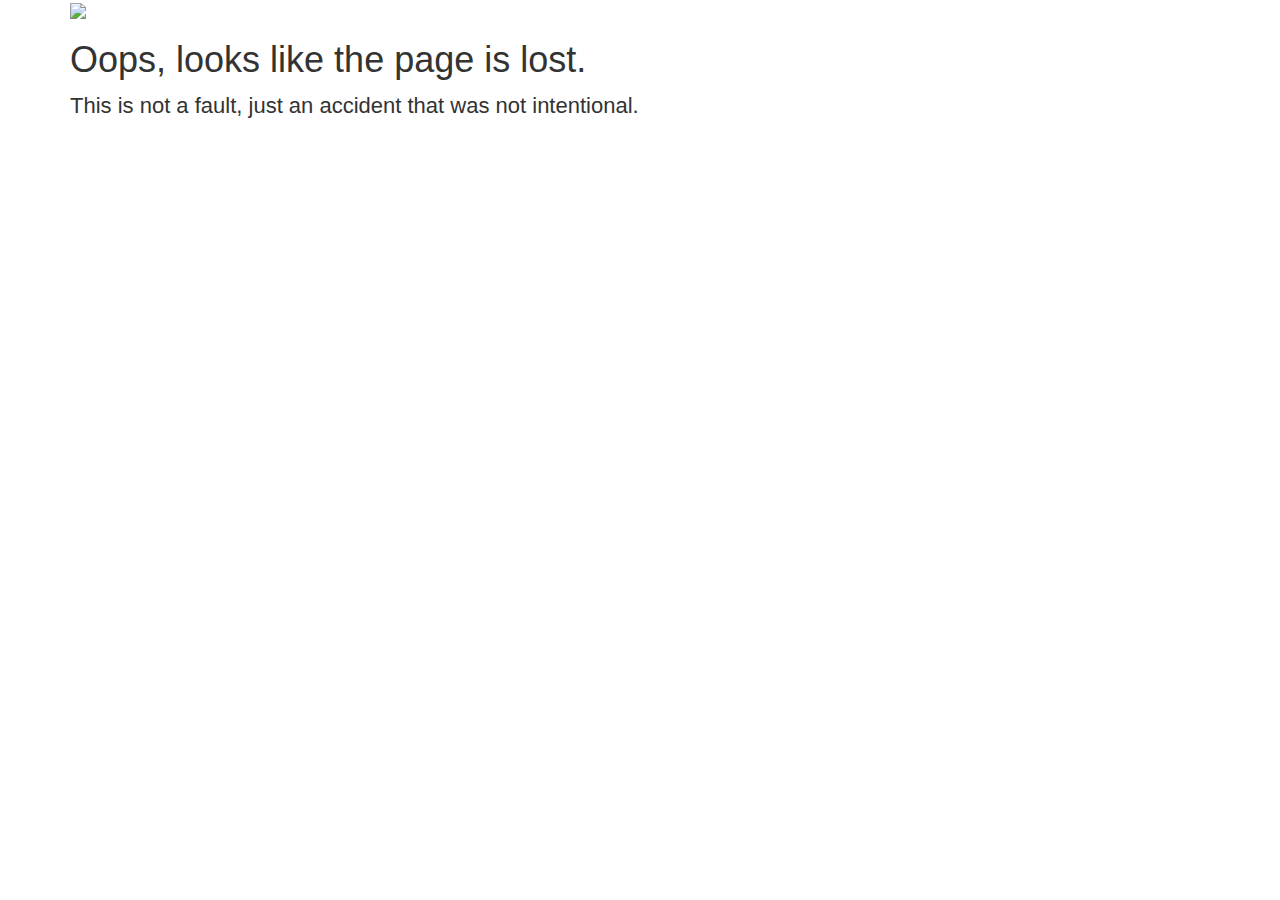
==== index.html @ 061bf8ef "Add files via upload" ====
<!DOCTYPE html>
<html lang="en-us" prefix="content: http://purl.org/rss/1.0/modules/content/ dc: http://purl.org/dc/terms/ foaf: http://xmlns.com/foaf/0.1/ og: http://ogp.me/ns# rdfs: http://www.w3.org/2000/01/rdf-schema# sioc: http://rdfs.org/sioc/ns# sioct: http://rdfs.org/sioc/types# skos: http://www.w3.org/2004/02/skos/core# xsd: http://www.w3.org/2001/XMLSchema#">
<head>
<meta http-equiv="Content-Type" content="text/html; charset=UTF-8">
<style type="text/css">
        @charset "UTF-8";
        [ng\:cloak],
        [ng-cloak],
        [data-ng-cloak],
        [x-ng-cloak],
        .ng-cloak,
        .x-ng-cloak,
        .ng-hide:not(.ng-hide-animate) {
            display: none !important;
        }

        ng\:form {
            display: block;
        }

        .ng-animate-shim {
            visibility: hidden;
        }

        .ng-anchor {
            position: absolute;
        }
    </style>
<meta http-equiv="X-UA-Compatible" content="IE=edge">
<meta name="viewport" content="width=device-width, initial-scale=1">
<title>Oops, something lost</title>
<meta name="description" content="Oops, looks like the page is lost. Start your website on the cheap.">
<link media="all" rel="stylesheet" href="/htdocs_error/style.css">
<link rel="stylesheet" href="https://maxcdn.bootstrapcdn.com/bootstrap/3.3.7/css/bootstrap.min.css">
<link href="https://fonts.googleapis.com/css?family=Open+Sans:300,300i,400,400i,600,600i,700,700i,800,800i" rel="stylesheet">
<script>
        (function(i,s,o,g,r,a,m){i['GoogleAnalyticsObject']=r;i[r]=i[r]||function(){
                (i[r].q=i[r].q||[]).push(arguments)},i[r].l=1*new Date();a=s.createElement(o),
            m=s.getElementsByTagName(o)[0];a.async=1;a.src=g;m.parentNode.insertBefore(a,m)
        })(window,document,'script','https://www.google-analytics.com/analytics.js','ga');

        ga('create', 'UA-26575989-46', 'auto');
        ga('send', 'pageview');

    </script>
</head>
<body>
<div class="error" id="error">
<div class="container">
<div class="content centered"><img style="width:500px;" src="/htdocs_error/something-lost.png">
<h1>Oops, looks like the page is lost.</h1>
<p style="font-size:22px;" class="sub-header text-block-narrow">This is not a fault, just an accident that was not intentional.</p>
</div>
</div>
</body>
</html>
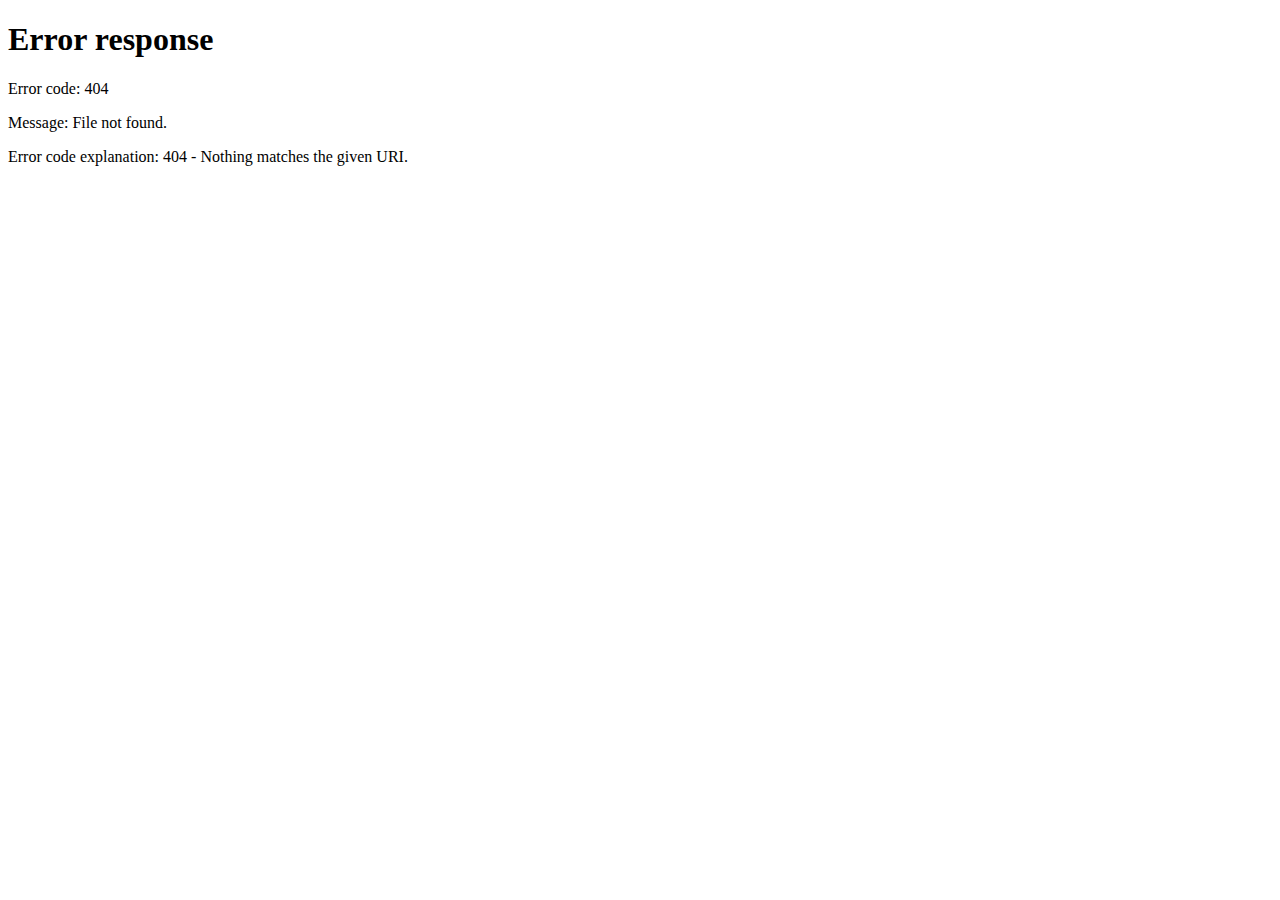
==== commit 807d6369: "Add files via upload" ====
--- a/index.html
+++ b/index.html
@@ -1,56 +1,144 @@
-<!DOCTYPE html>
-<html lang="en-us" prefix="content: http://purl.org/rss/1.0/modules/content/ dc: http://purl.org/dc/terms/ foaf: http://xmlns.com/foaf/0.1/ og: http://ogp.me/ns# rdfs: http://www.w3.org/2000/01/rdf-schema# sioc: http://rdfs.org/sioc/ns# sioct: http://rdfs.org/sioc/types# skos: http://www.w3.org/2004/02/skos/core# xsd: http://www.w3.org/2001/XMLSchema#">
-<head>
-<meta http-equiv="Content-Type" content="text/html; charset=UTF-8">
-<style type="text/css">
-        @charset "UTF-8";
-        [ng\:cloak],
-        [ng-cloak],
-        [data-ng-cloak],
-        [x-ng-cloak],
-        .ng-cloak,
-        .x-ng-cloak,
-        .ng-hide:not(.ng-hide-animate) {
-            display: none !important;
-        }
-
-        ng\:form {
-            display: block;
-        }
-
-        .ng-animate-shim {
-            visibility: hidden;
-        }
-
-        .ng-anchor {
-            position: absolute;
-        }
-    </style>
-<meta http-equiv="X-UA-Compatible" content="IE=edge">
-<meta name="viewport" content="width=device-width, initial-scale=1">
-<title>Oops, something lost</title>
-<meta name="description" content="Oops, looks like the page is lost. Start your website on the cheap.">
-<link media="all" rel="stylesheet" href="/htdocs_error/style.css">
-<link rel="stylesheet" href="https://maxcdn.bootstrapcdn.com/bootstrap/3.3.7/css/bootstrap.min.css">
-<link href="https://fonts.googleapis.com/css?family=Open+Sans:300,300i,400,400i,600,600i,700,700i,800,800i" rel="stylesheet">
-<script>
-        (function(i,s,o,g,r,a,m){i['GoogleAnalyticsObject']=r;i[r]=i[r]||function(){
-                (i[r].q=i[r].q||[]).push(arguments)},i[r].l=1*new Date();a=s.createElement(o),
-            m=s.getElementsByTagName(o)[0];a.async=1;a.src=g;m.parentNode.insertBefore(a,m)
-        })(window,document,'script','https://www.google-analytics.com/analytics.js','ga');
-
-        ga('create', 'UA-26575989-46', 'auto');
-        ga('send', 'pageview');
-
-    </script>
-</head>
-<body>
-<div class="error" id="error">
-<div class="container">
-<div class="content centered"><img style="width:500px;" src="/htdocs_error/something-lost.png">
-<h1>Oops, looks like the page is lost.</h1>
-<p style="font-size:22px;" class="sub-header text-block-narrow">This is not a fault, just an accident that was not intentional.</p>
-</div>
-</div>
-</body>
-</html>
+<html xmlns="http://www.w3.org/1999/xhtml" lang="en">
+
+<head>
+	<meta http-equiv="Content-Type" content="text/html; charset=utf-8" />
+	<meta name="description" content="HTTrack is an easy-to-use website mirror utility. It allows you to download a World Wide website from the Internet to a local directory,building recursively all structures, getting html, images, and other files from the server to your computer. Links are rebuiltrelatively so that you can freely browse to the local site (works with any browser). You can mirror several sites together so that you can jump from one toanother. You can, also, update an existing mirror site, or resume an interrupted download. The robot is fully configurable, with an integrated help" />
+	<meta name="keywords" content="httrack, HTTRACK, HTTrack, winhttrack, WINHTTRACK, WinHTTrack, offline browser, web mirror utility, aspirateur web, surf offline, web capture, www mirror utility, browse offline, local  site builder, website mirroring, aspirateur www, internet grabber, capture de site web, internet tool, hors connexion, unix, dos, windows 95, windows 98, solaris, ibm580, AIX 4.0, HTS, HTGet, web aspirator, web aspirateur, libre, GPL, GNU, free software" />
+	<title>Local index - HTTrack Website Copier</title>
+  <!-- Mirror and index made by HTTrack Website Copier/3.49-2 [XR&CO'2014] -->
+	<style type="text/css">
+	<!--
+
+body {
+	margin: 0;  padding: 0;  margin-bottom: 15px;  margin-top: 8px;
+	background: #77b;
+}
+body, td {
+	font: 14px "Trebuchet MS", Verdana, Arial, Helvetica, sans-serif;
+	}
+
+#subTitle {
+	background: #000;  color: #fff;  padding: 4px;  font-weight: bold; 
+	}
+
+#siteNavigation a, #siteNavigation .current {
+	font-weight: bold;  color: #448;
+	}
+#siteNavigation a:link    { text-decoration: none; }
+#siteNavigation a:visited { text-decoration: none; }
+
+#siteNavigation .current { background-color: #ccd; }
+
+#siteNavigation a:hover   { text-decoration: none;  background-color: #fff;  color: #000; }
+#siteNavigation a:active  { text-decoration: none;  background-color: #ccc; }
+
+
+a:link    { text-decoration: underline;  color: #00f; }
+a:visited { text-decoration: underline;  color: #000; }
+a:hover   { text-decoration: underline;  color: #c00; }
+a:active  { text-decoration: underline; }
+
+#pageContent {
+	clear: both;
+	border-bottom: 6px solid #000;
+	padding: 10px;  padding-top: 20px;
+	line-height: 1.65em;
+	background-image: url(backblue.gif);
+	background-repeat: no-repeat;
+	background-position: top right;
+	}
+
+#pageContent, #siteNavigation {
+	background-color: #ccd;
+	}
+
+
+.imgLeft  { float: left;   margin-right: 10px;  margin-bottom: 10px; }
+.imgRight { float: right;  margin-left: 10px;   margin-bottom: 10px; }
+
+hr { height: 1px;  color: #000;  background-color: #000;  margin-bottom: 15px; }
+
+h1 { margin: 0;  font-weight: bold;  font-size: 2em; }
+h2 { margin: 0;  font-weight: bold;  font-size: 1.6em; }
+h3 { margin: 0;  font-weight: bold;  font-size: 1.3em; }
+h4 { margin: 0;  font-weight: bold;  font-size: 1.18em; }
+
+.blak { background-color: #000; }
+.hide { display: none; }
+.tableWidth { min-width: 400px; }
+
+.tblRegular       { border-collapse: collapse; }
+.tblRegular td    { padding: 6px;  background-image: url(fade.gif);  border: 2px solid #99c; }
+.tblHeaderColor, .tblHeaderColor td { background: #99c; }
+.tblNoBorder td   { border: 0; }
+
+
+// -->
+</style>
+
+</head>
+
+<table width="76%" border="0" align="center" cellspacing="0" cellpadding="3" class="tableWidth">
+	<tr>
+	<td id="subTitle">HTTrack Website Copier - Open Source offline browser</td>
+	</tr>
+</table>
+<table width="76%" border="0" align="center" cellspacing="0" cellpadding="0" class="tableWidth">
+<tr class="blak">
+<td>
+	<table width="100%" border="0" align="center" cellspacing="1" cellpadding="0">
+	<tr>
+	<td colspan="6"> 
+		<table width="100%" border="0" align="center" cellspacing="0" cellpadding="10">
+		<tr> 
+		<td id="pageContent"> 
+<!-- ==================== End prologue ==================== -->
+
+	<meta name="generator" content="HTTrack Website Copier/3.x">
+	<TITLE>Local index - HTTrack</TITLE>
+</HEAD>
+<BODY>
+<H1 ALIGN=Center>Index of locally available sites:</H1>
+	<TABLE BORDER="0" WIDTH="100%" CELLSPACING="1" CELLPADDING="0">
+		<TR>
+			<TD BACKGROUND="fade.gif">
+				&middot;
+					<A HREF="marketifythemes.net/tailwind/dizme/index-dark.html">
+						Document
+					</A>		
+			</TD>
+		</TR>
+	</TABLE>
+	<BR>
+	<BR>
+	<BR>
+  	<H6 ALIGN="RIGHT">
+	<I>Mirror and index made by HTTrack Website Copier [XR&amp;CO'2008]</I>
+	</H6>
+	<!-- Mirror and index made by HTTrack Website Copier/3.49-2 [XR&CO'2014] -->
+	<!-- Thanks for using HTTrack Website Copier! -->
+	<meta HTTP-EQUIV="Refresh" CONTENT="0; URL=marketifythemes.net/tailwind/dizme/index-dark.html">
+
+
+<!-- ==================== Start epilogue ==================== -->
+		</td>
+		</tr>
+		</table>
+	</td>
+	</tr>
+	</table>
+</td>
+</tr>
+</table>
+
+<table width="76%" border="0" align="center" valign="bottom" cellspacing="0" cellpadding="0">
+	<tr>
+	<td id="footer"><small>&copy; 2008 Xavier Roche & other contributors - Web Design: Leto Kauler.</small></td>
+	</tr>
+</table>
+
+</body>
+
+</html>
+
+
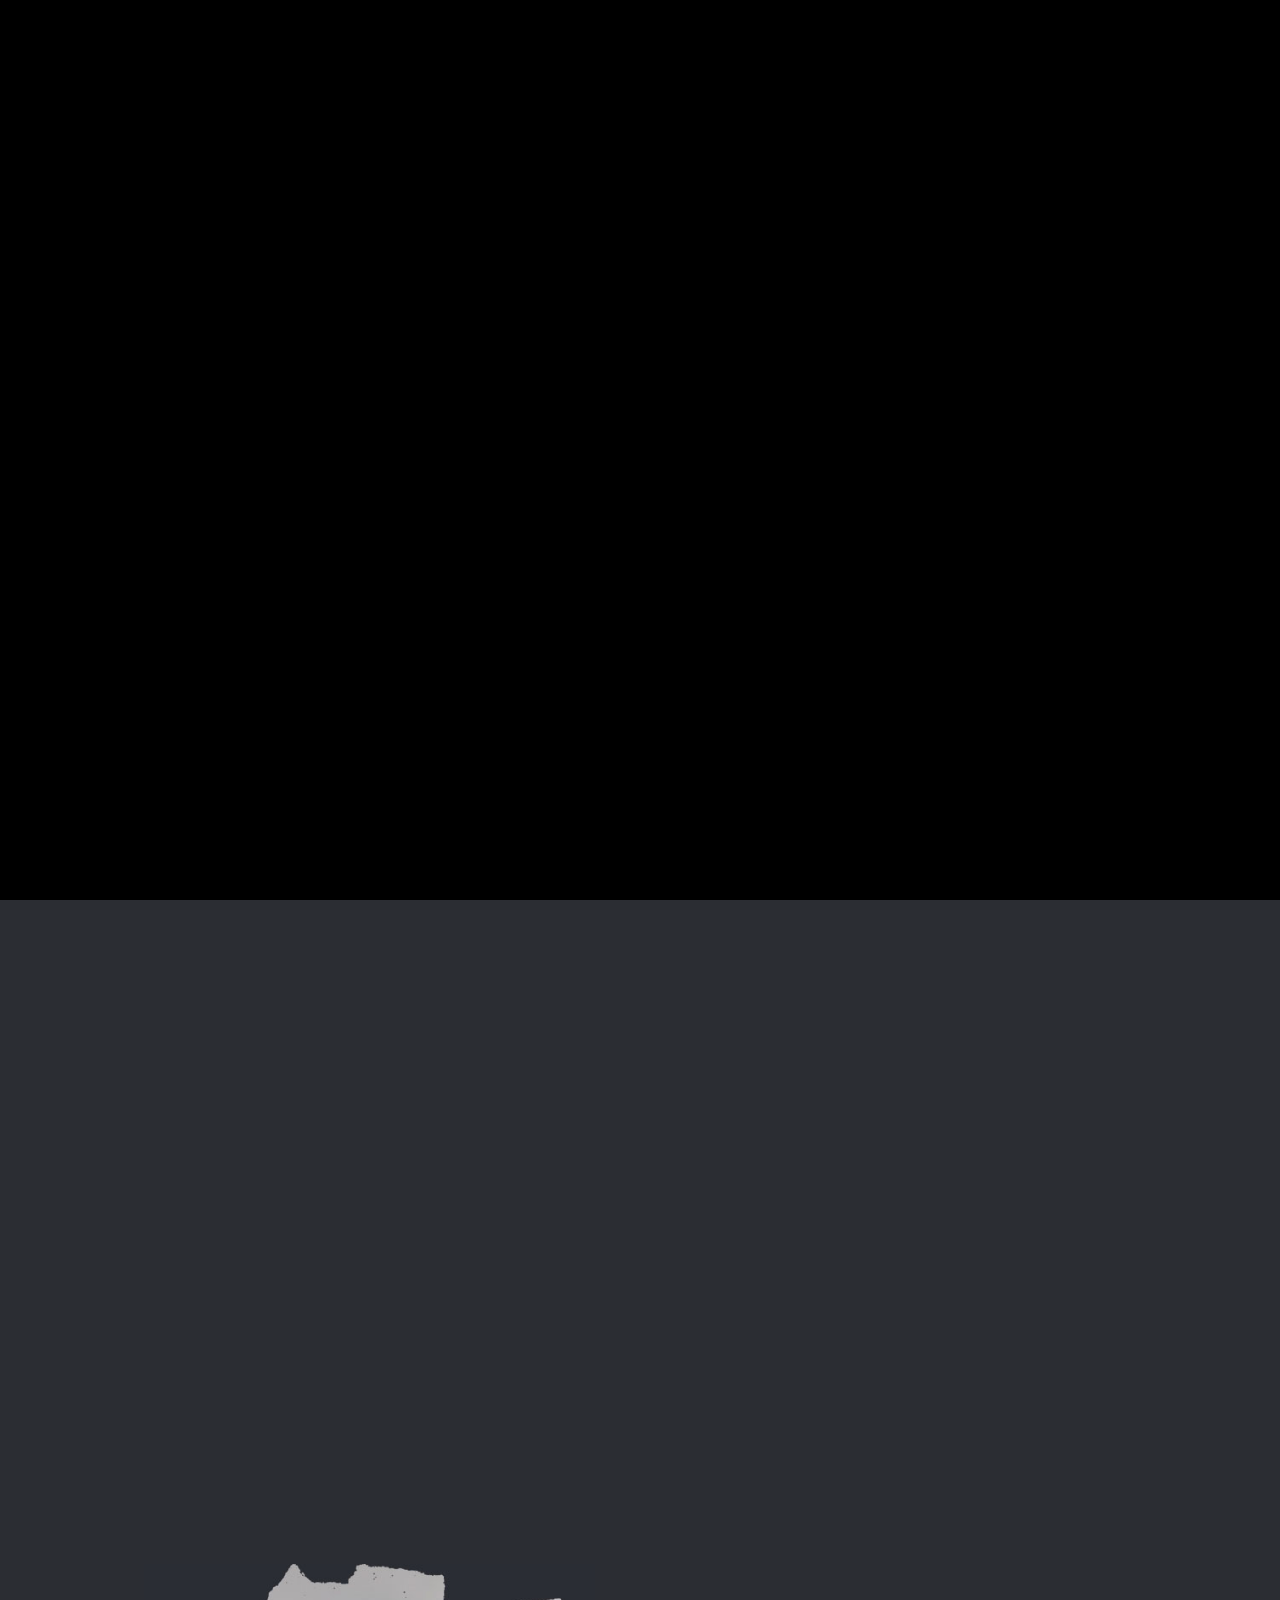
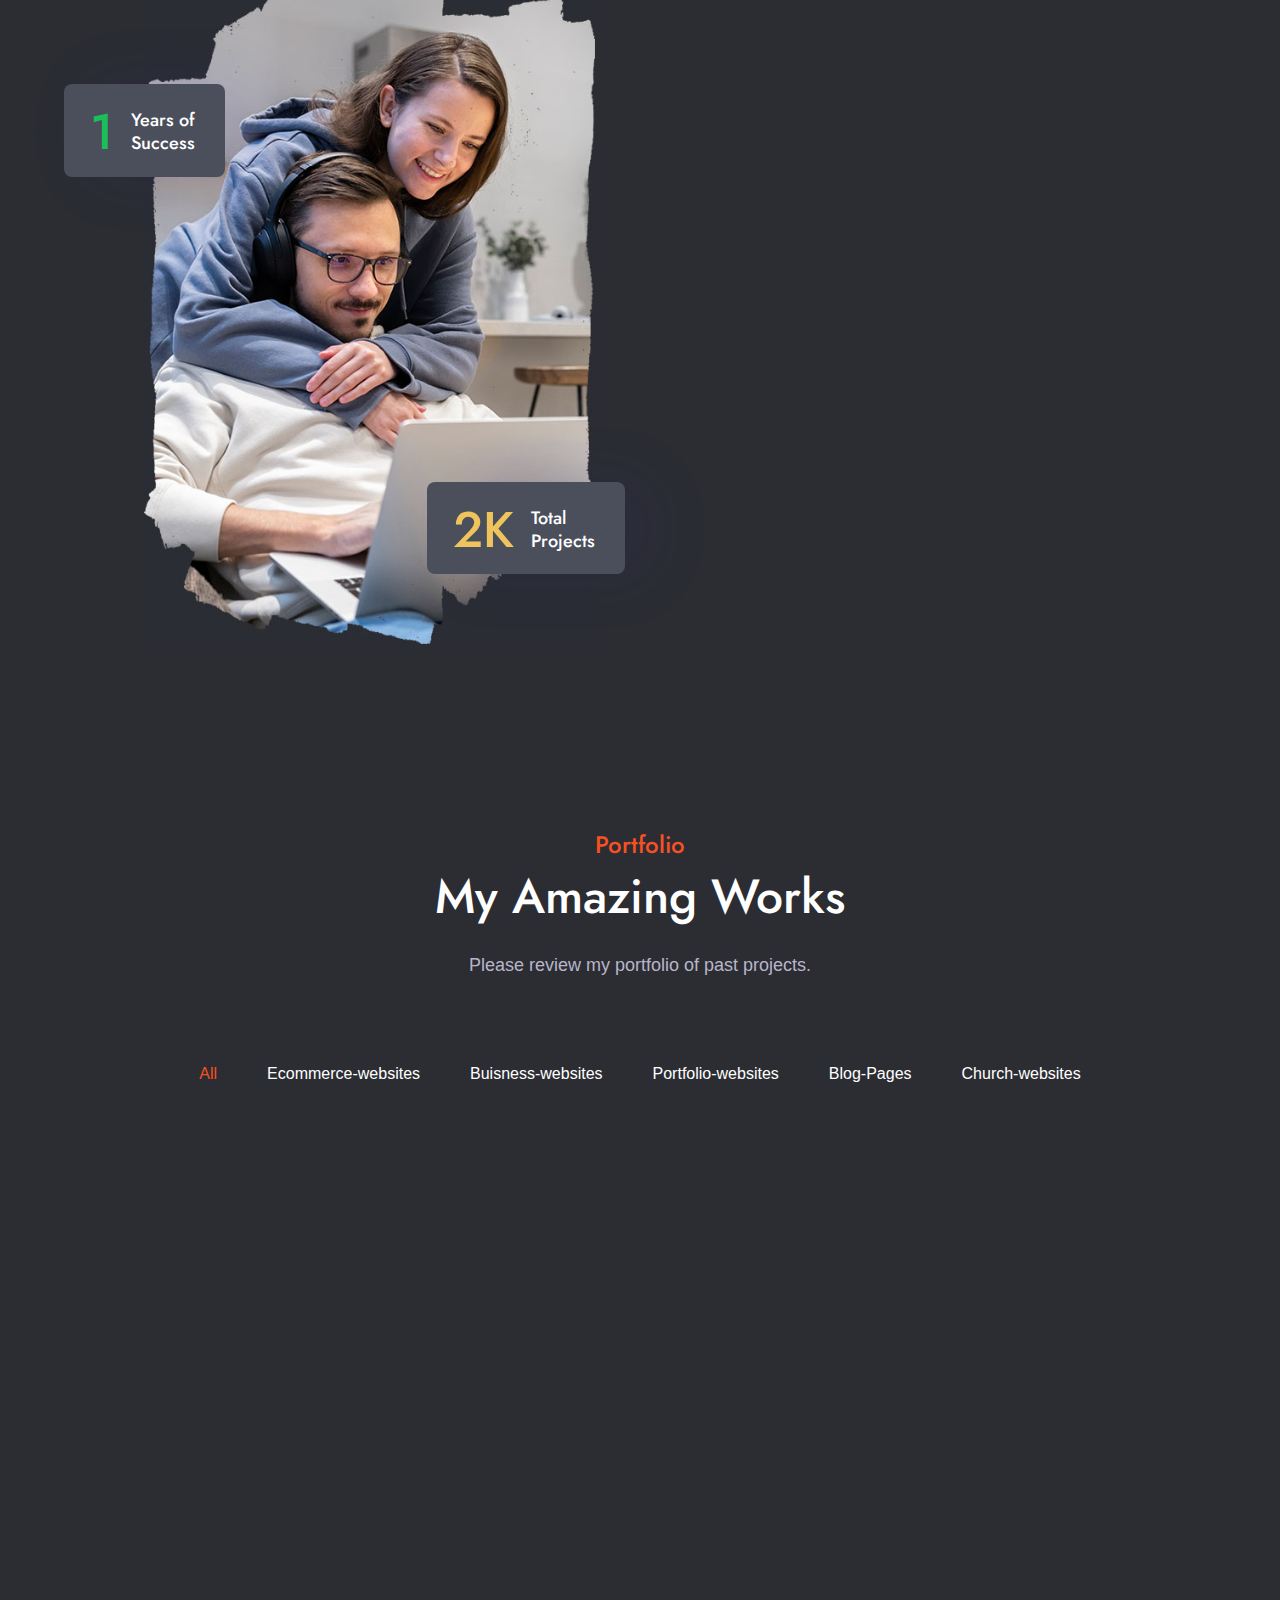
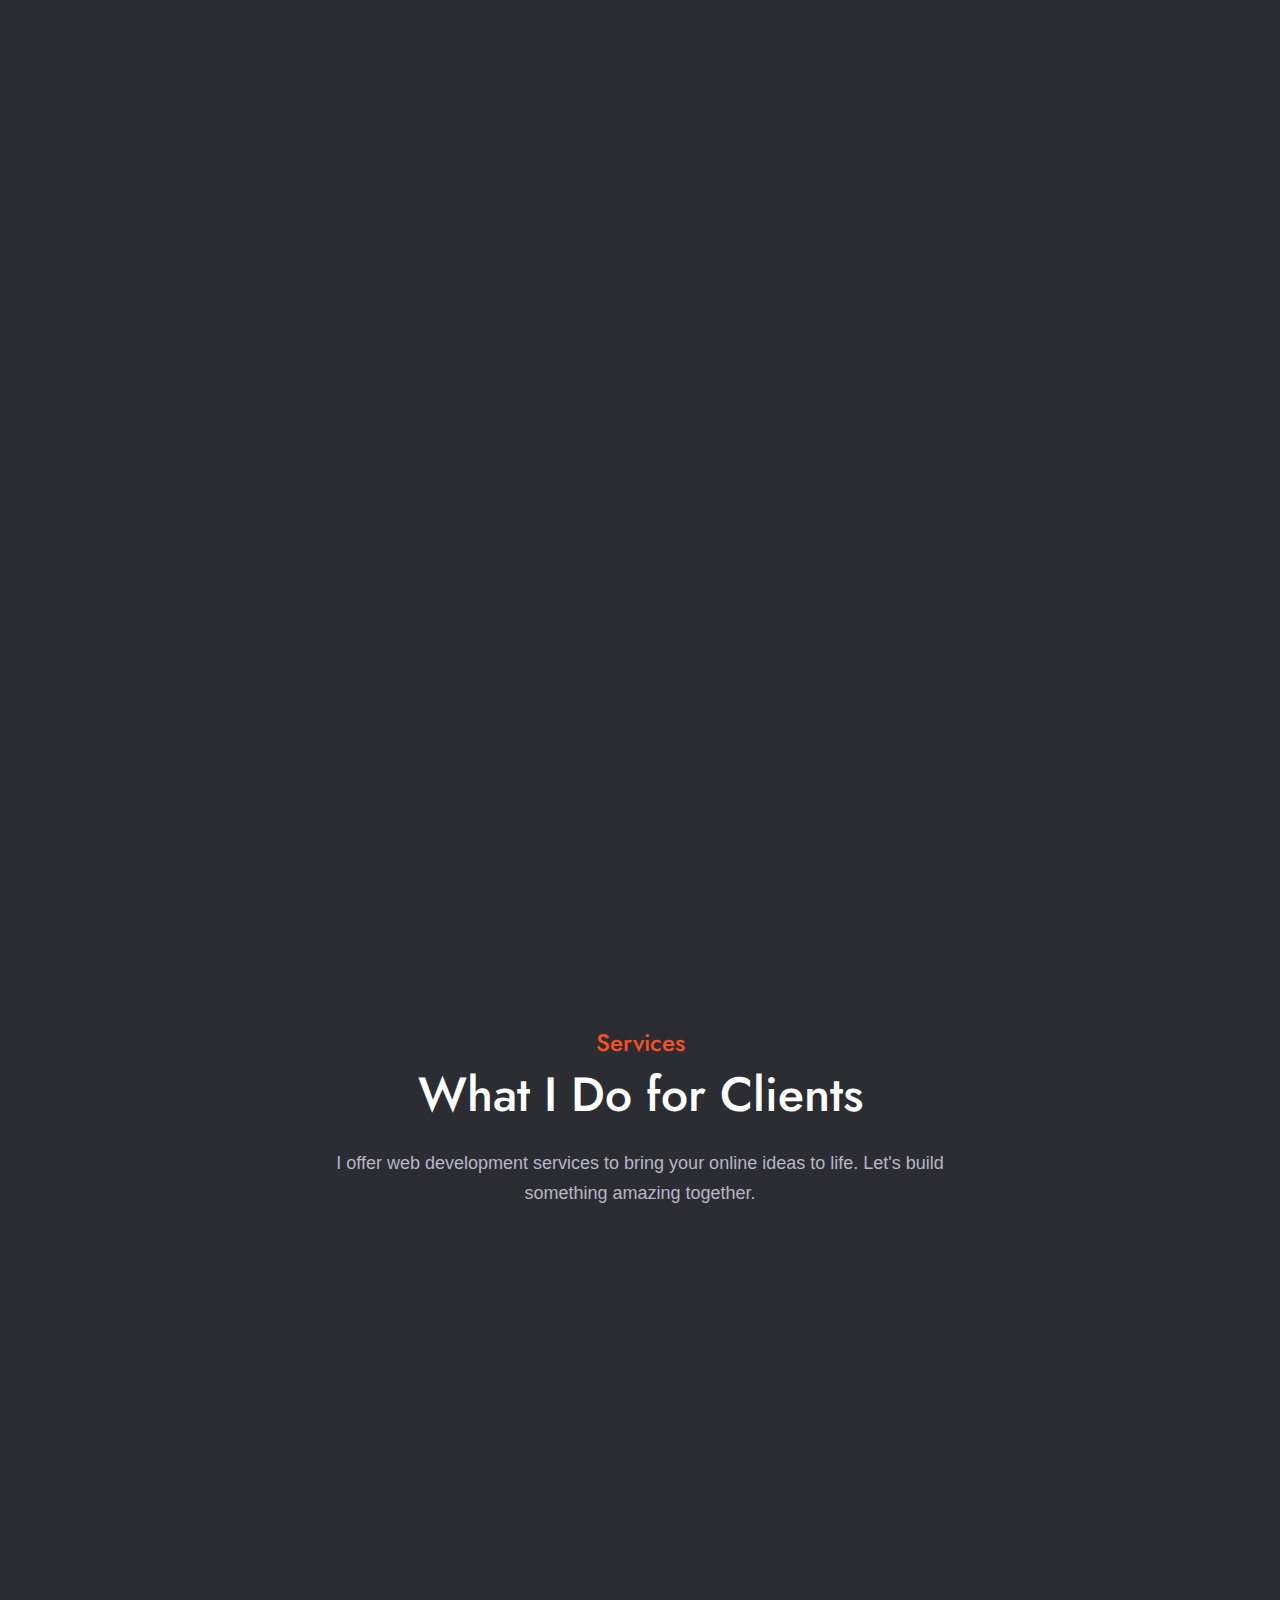
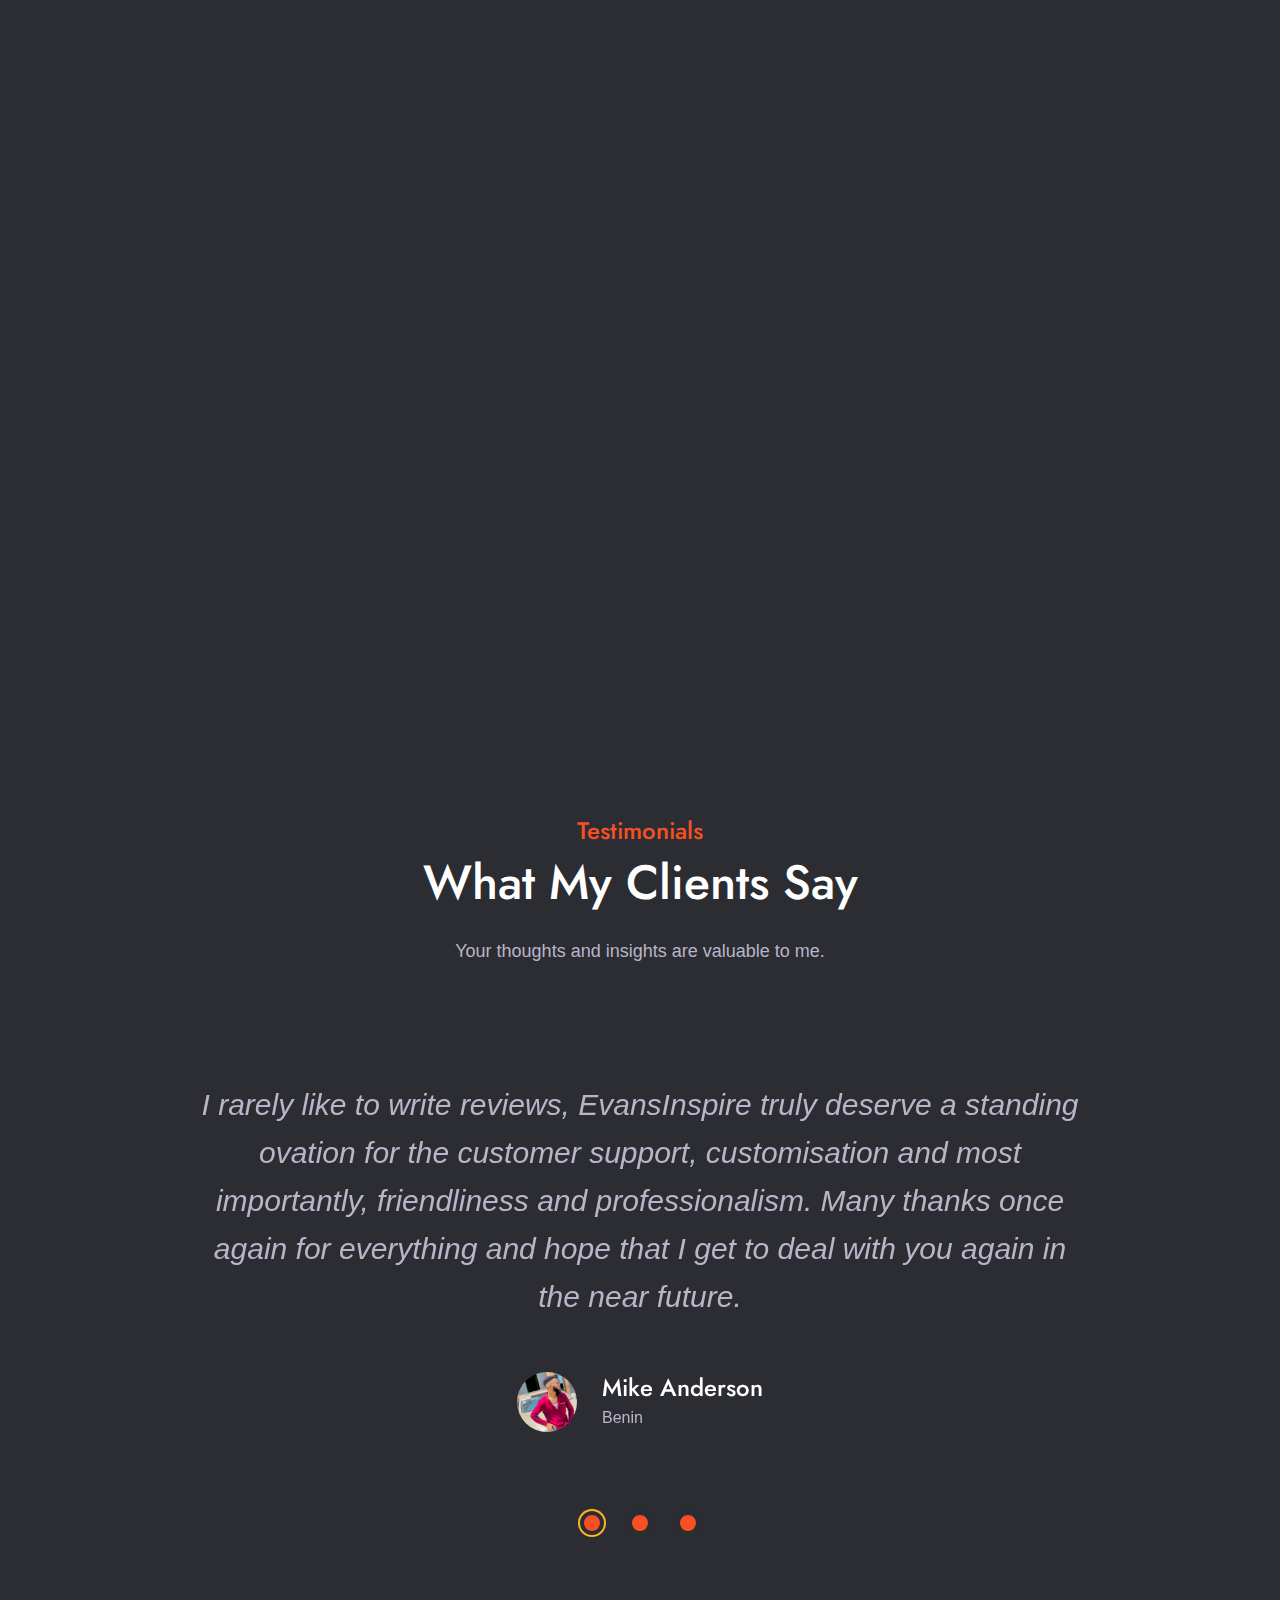
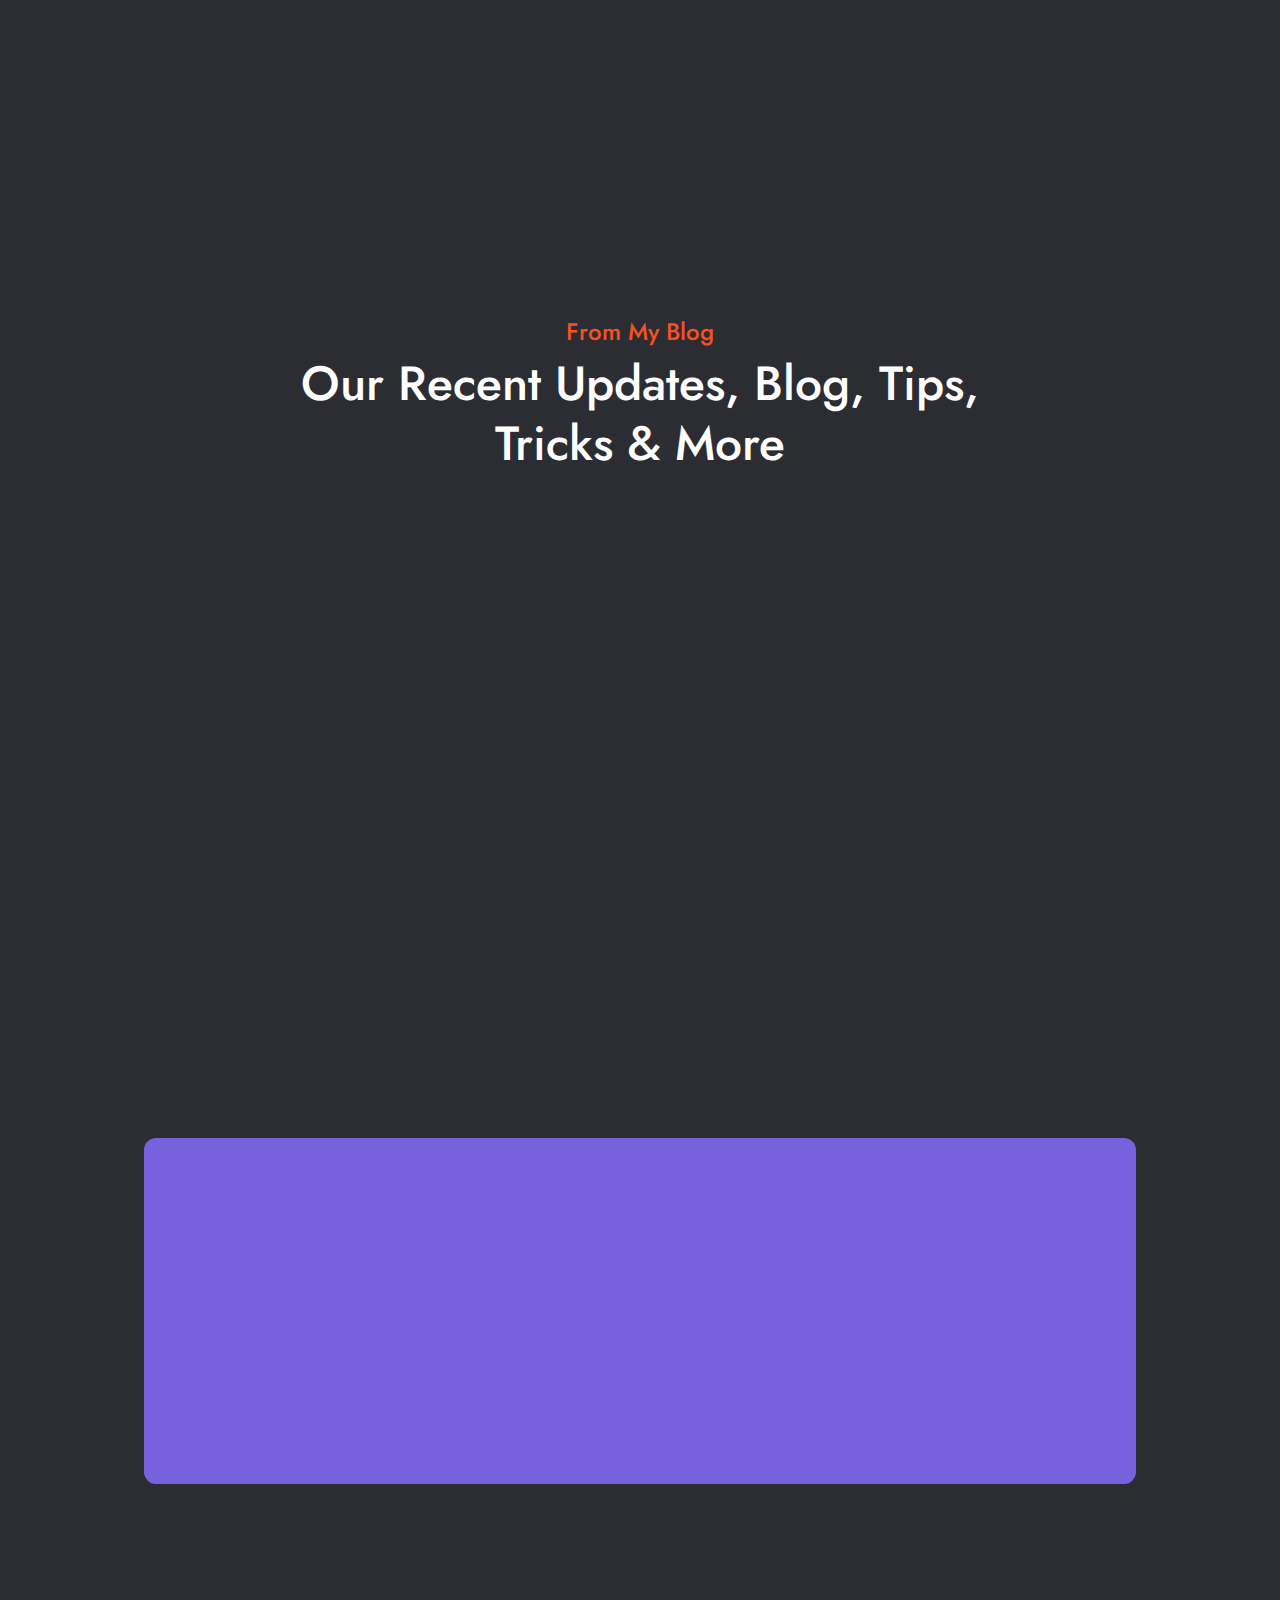
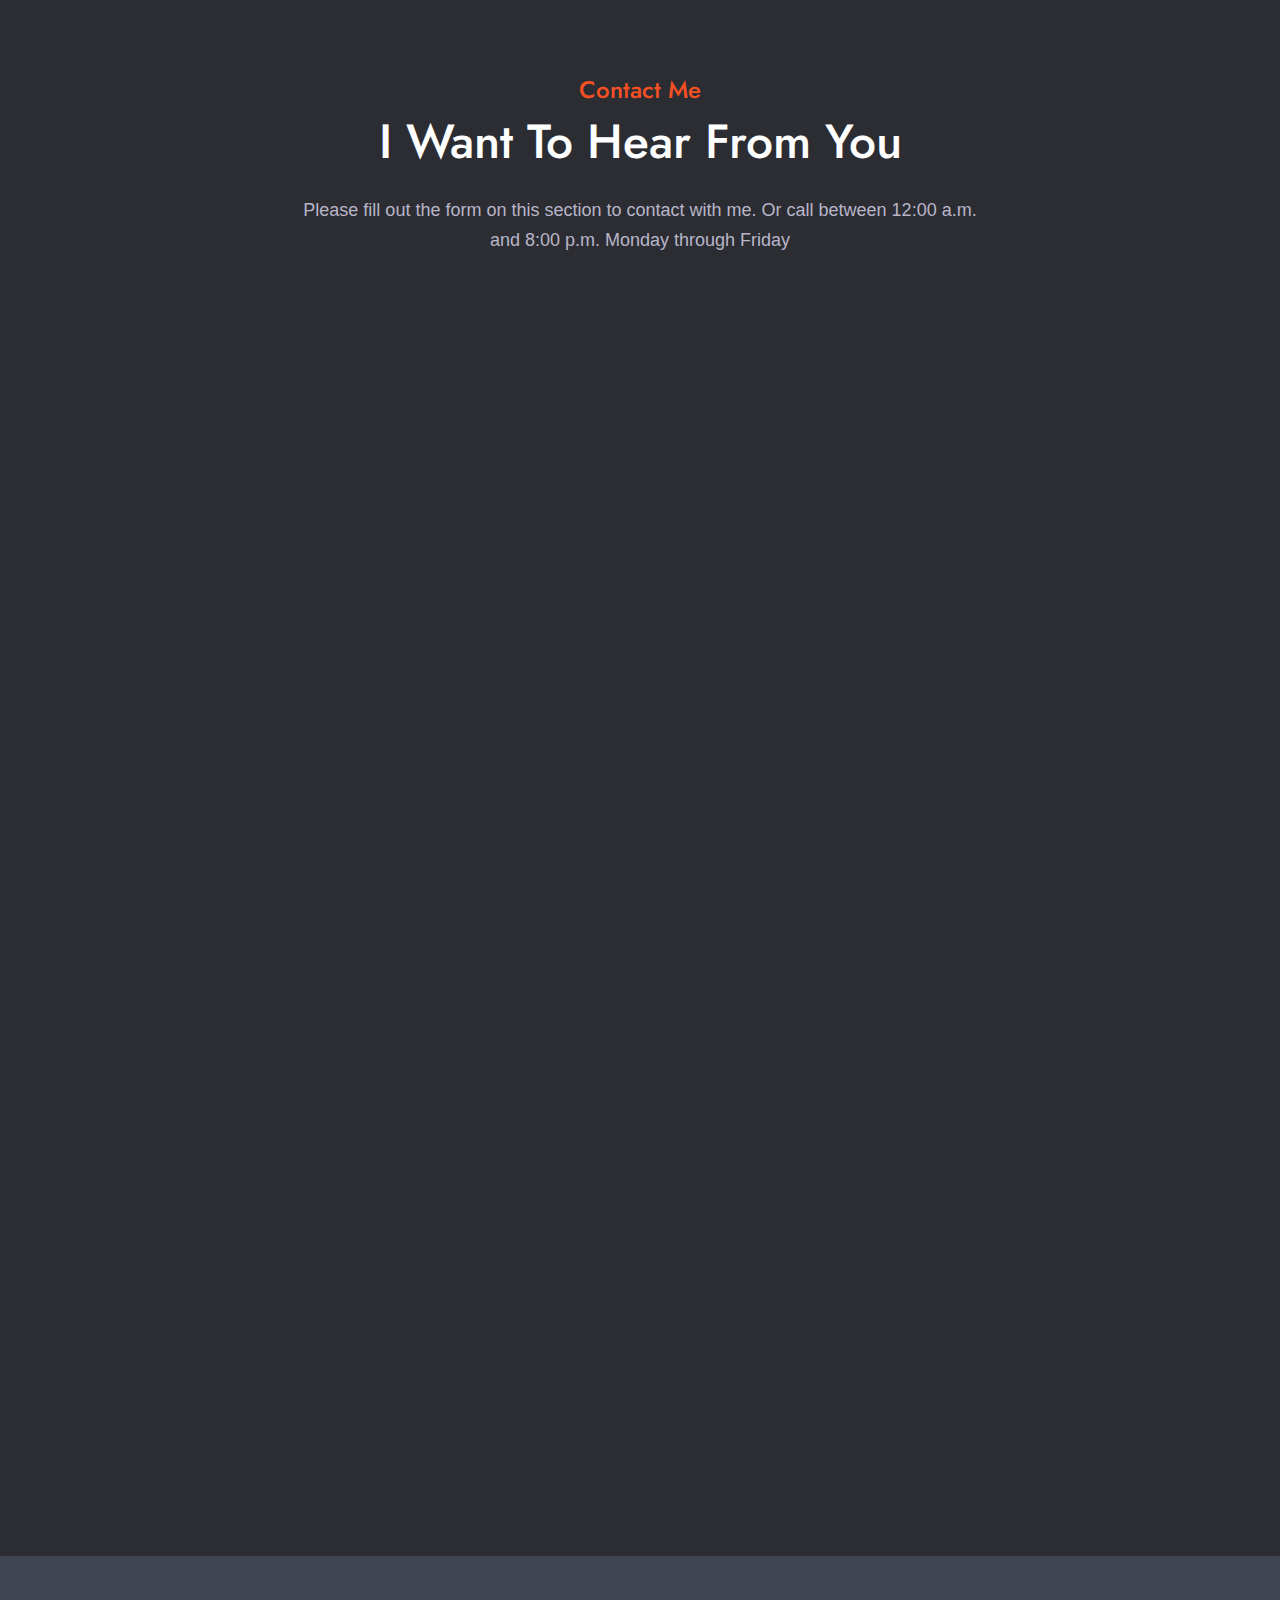
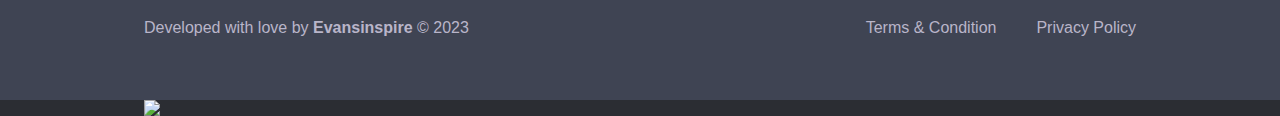
==== commit 88bf2d70: "Rename index-dark.html to index.html" ====
--- a/index.html
+++ b/index.html
@@ -1,144 +1,1025 @@
-<html xmlns="http://www.w3.org/1999/xhtml" lang="en">
-
-<head>
-	<meta http-equiv="Content-Type" content="text/html; charset=utf-8" />
-	<meta name="description" content="HTTrack is an easy-to-use website mirror utility. It allows you to download a World Wide website from the Internet to a local directory,building recursively all structures, getting html, images, and other files from the server to your computer. Links are rebuiltrelatively so that you can freely browse to the local site (works with any browser). You can mirror several sites together so that you can jump from one toanother. You can, also, update an existing mirror site, or resume an interrupted download. The robot is fully configurable, with an integrated help" />
-	<meta name="keywords" content="httrack, HTTRACK, HTTrack, winhttrack, WINHTTRACK, WinHTTrack, offline browser, web mirror utility, aspirateur web, surf offline, web capture, www mirror utility, browse offline, local  site builder, website mirroring, aspirateur www, internet grabber, capture de site web, internet tool, hors connexion, unix, dos, windows 95, windows 98, solaris, ibm580, AIX 4.0, HTS, HTGet, web aspirator, web aspirateur, libre, GPL, GNU, free software" />
-	<title>Local index - HTTrack Website Copier</title>
-  <!-- Mirror and index made by HTTrack Website Copier/3.49-2 [XR&CO'2014] -->
-	<style type="text/css">
-	<!--
-
-body {
-	margin: 0;  padding: 0;  margin-bottom: 15px;  margin-top: 8px;
-	background: #77b;
-}
-body, td {
-	font: 14px "Trebuchet MS", Verdana, Arial, Helvetica, sans-serif;
-	}
-
-#subTitle {
-	background: #000;  color: #fff;  padding: 4px;  font-weight: bold; 
-	}
-
-#siteNavigation a, #siteNavigation .current {
-	font-weight: bold;  color: #448;
-	}
-#siteNavigation a:link    { text-decoration: none; }
-#siteNavigation a:visited { text-decoration: none; }
-
-#siteNavigation .current { background-color: #ccd; }
-
-#siteNavigation a:hover   { text-decoration: none;  background-color: #fff;  color: #000; }
-#siteNavigation a:active  { text-decoration: none;  background-color: #ccc; }
-
-
-a:link    { text-decoration: underline;  color: #00f; }
-a:visited { text-decoration: underline;  color: #000; }
-a:hover   { text-decoration: underline;  color: #c00; }
-a:active  { text-decoration: underline; }
-
-#pageContent {
-	clear: both;
-	border-bottom: 6px solid #000;
-	padding: 10px;  padding-top: 20px;
-	line-height: 1.65em;
-	background-image: url(backblue.gif);
-	background-repeat: no-repeat;
-	background-position: top right;
-	}
-
-#pageContent, #siteNavigation {
-	background-color: #ccd;
-	}
-
-
-.imgLeft  { float: left;   margin-right: 10px;  margin-bottom: 10px; }
-.imgRight { float: right;  margin-left: 10px;   margin-bottom: 10px; }
-
-hr { height: 1px;  color: #000;  background-color: #000;  margin-bottom: 15px; }
-
-h1 { margin: 0;  font-weight: bold;  font-size: 2em; }
-h2 { margin: 0;  font-weight: bold;  font-size: 1.6em; }
-h3 { margin: 0;  font-weight: bold;  font-size: 1.3em; }
-h4 { margin: 0;  font-weight: bold;  font-size: 1.18em; }
-
-.blak { background-color: #000; }
-.hide { display: none; }
-.tableWidth { min-width: 400px; }
-
-.tblRegular       { border-collapse: collapse; }
-.tblRegular td    { padding: 6px;  background-image: url(fade.gif);  border: 2px solid #99c; }
-.tblHeaderColor, .tblHeaderColor td { background: #99c; }
-.tblNoBorder td   { border: 0; }
-
-
-// -->
-</style>
-
-</head>
-
-<table width="76%" border="0" align="center" cellspacing="0" cellpadding="3" class="tableWidth">
-	<tr>
-	<td id="subTitle">HTTrack Website Copier - Open Source offline browser</td>
-	</tr>
-</table>
-<table width="76%" border="0" align="center" cellspacing="0" cellpadding="0" class="tableWidth">
-<tr class="blak">
-<td>
-	<table width="100%" border="0" align="center" cellspacing="1" cellpadding="0">
-	<tr>
-	<td colspan="6"> 
-		<table width="100%" border="0" align="center" cellspacing="0" cellpadding="10">
-		<tr> 
-		<td id="pageContent"> 
-<!-- ==================== End prologue ==================== -->
-
-	<meta name="generator" content="HTTrack Website Copier/3.x">
-	<TITLE>Local index - HTTrack</TITLE>
-</HEAD>
-<BODY>
-<H1 ALIGN=Center>Index of locally available sites:</H1>
-	<TABLE BORDER="0" WIDTH="100%" CELLSPACING="1" CELLPADDING="0">
-		<TR>
-			<TD BACKGROUND="fade.gif">
-				&middot;
-					<A HREF="marketifythemes.net/tailwind/dizme/index-dark.html">
-						Document
-					</A>		
-			</TD>
-		</TR>
-	</TABLE>
-	<BR>
-	<BR>
-	<BR>
-  	<H6 ALIGN="RIGHT">
-	<I>Mirror and index made by HTTrack Website Copier [XR&amp;CO'2008]</I>
-	</H6>
-	<!-- Mirror and index made by HTTrack Website Copier/3.49-2 [XR&CO'2014] -->
-	<!-- Thanks for using HTTrack Website Copier! -->
-	<meta HTTP-EQUIV="Refresh" CONTENT="0; URL=marketifythemes.net/tailwind/dizme/index-dark.html">
-
-
-<!-- ==================== Start epilogue ==================== -->
-		</td>
-		</tr>
-		</table>
-	</td>
-	</tr>
-	</table>
-</td>
-</tr>
-</table>
-
-<table width="76%" border="0" align="center" valign="bottom" cellspacing="0" cellpadding="0">
-	<tr>
-	<td id="footer"><small>&copy; 2008 Xavier Roche & other contributors - Web Design: Leto Kauler.</small></td>
-	</tr>
-</table>
-
-</body>
-
-</html>
-
-
+<!DOCTYPE html>
+<html lang="en" class="scroll-smooth dark">
+
+
+<head>
+
+<meta charset="UTF-8" />
+<meta http-equiv="X-UA-Compatible" content="IE=edge" />
+<meta name="viewport" content="width=device-width, initial-scale=1.0" />
+<title>Document</title>
+<link rel='stylesheet' href='https://cdn-uicons.flaticon.com/uicons-brands/css/uicons-brands.css'>
+
+<link rel="stylesheet" href="/icon.css" />
+
+<link rel="stylesheet" href="magnific-popup.css" />
+
+<link rel="stylesheet" href="animate.min.css" />
+
+<link rel="stylesheet" type="text/css" href="owl.carousel.min.css" />
+
+<link rel="stylesheet" href="style.css" />
+</head>
+<body class="antialiased text-lg leading-[30px] font-primary text-dark dark:bg-semidark dark:text-white scrollbar-thumb-dark/25 scrollbar-track-dark/10 scrollbar-thin">
+
+<div id="preloader">
+<div class="loader_line"></div>
+</div>
+
+
+<div class="fixed top-0 w-full z-40">
+<nav class="py-[25px] relative ease-in-out duration-500 mobile-nav max-[768px]:shadow-[0px_0px_10px_rgb(0,0,0,0.1)] max-[768px]:py-[10px] max-[768px]:bg-white max-[768px]:dark:py-[20px] max-[768px]:dark:bg-semidark">
+<div class="container">
+<div class="flex items-center justify-between md:block">
+<div class="justify-between items-center flex w-full">
+<div class="z-50 relative">
+<a href="index.html">
+<img src="eagle.png" class="lg:max-w-[100px] max-w-[90px] dark:hidden" alt />
+<img src="eagle.png" class="lg:max-w-[100px] max-w-[90px] hidden dark:block" alt />
+</a>
+</div>
+<div>
+<button class="block md:hidden outline-none mobile-menu-button">
+<svg xmlns="http://www.w3.org/2000/svg" class="h-6 w-6" fill="none" viewBox="0 0 24 24" stroke="currentColor" stroke-width="2">
+<path stroke-linecap="round" stroke-linejoin="round" d="M4 6h16M4 12h16M4 18h16" />
+</svg>
+</button>
+</div>
+<div class="hidden md:block">
+<ul class="list-none flex space-x-2 lg:space-x-[30px] items-center">
+<li class="home active"><a href="#home" class="font-medium hover:text-custom font-secondary ease-in-out duration-300 inline-block leading-6 p-2">Home</a></li>
+<li class="about"><a href="#about" class="font-medium hover:text-custom font-secondary ease-in-out duration-300 inline-block leading-6 p-2">About</a></li>
+<li class="portfolio"><a href="#portfolio" class="font-medium hover:text-custom font-secondary ease-in-out duration-300 inline-block leading-6 p-2">Portfolio</a></li>
+<li class="service"><a href="#service" class="font-medium hover:text-custom font-secondary ease-in-out duration-300 inline-block leading-6 p-2">Service</a></li>
+<li class="blog"><a href="#blog" class="font-medium hover:text-custom font-secondary ease-in-out duration-300 inline-block leading-6 p-2">Blog</a></li>
+<li class="contact"><a href="#contact" class="font-medium hover:text-custom font-secondary ease-in-out duration-300 inline-block leading-6 p-2">Contact</a></li>
+<a href="hireme.html" class="btn-outline-custom relative">Hire-Me</a>
+</ul>
+</div>
+</div>
+</div>
+<div class="hidden mobile-menu md:hidden">
+<div class="pt-5">
+<ul>
+<li class="home active"><a href="#home" class="text-base font-medium hover:text-custom font-secondary ease-in-out duration-300 inline-block leading-6 p-2">Home</a></li>
+<li class="about"><a href="#about" class="text-base font-medium hover:text-custom font-secondary ease-in-out duration-300 inline-block leading-6 p-2">About</a></li>
+<li class="portfolio"><a href="#portfolio" class="text-base font-medium hover:text-custom font-secondary ease-in-out duration-300 inline-block leading-6 p-2">Portfolio</a></li>
+<li class="service"><a href="#service" class="text-base font-medium hover:text-custom font-secondary ease-in-out duration-300 inline-block leading-6 p-2">Service</a></li>
+<li class="blog"><a href="#blog" class="text-base font-medium hover:text-custom font-secondary ease-in-out duration-300 inline-block leading-6 p-2">Blog</a></li>
+<li class="contact"><a href="#contact" class="text-base font-medium hover:text-custom font-secondary ease-in-out duration-300 inline-block leading-6 p-2">Contact</a></li>
+<a href="#" class="btn-outline-custom relative">Hire Me</a>
+</ul>
+</div>
+</div>
+</div>
+</nav>
+</div>
+
+
+<section class="bg-[url('.jpg')] flex items-center dark:bg-[url('2.html')] bg-center bg-cover lg:h-screen py-24 relative dizme_tm_header" id="home">
+<div class="container">
+<div class="grid lg:grid-cols-2 items-center gap-[25px]">
+<div class="order-2 lg:order-1">
+<h3 class="text-custom text-[21px] text-center lg:text-left lg:text-[25px] xl:text-[45px] leading-[1.3] font-medium font-secondary">Greetings, I am </h3>
+<h1 class="text-[42px] lg:text-[60px] xl:text-[85px] text-center lg:text-left mb-[11px] lg:mb-[18px] leading-[1.3] font-medium font-secondary">Evans Inspire</h1>
+<p class="lg:mb-9 mb-[15px] text-lg lg:text-[19px] xl:text-[28px] text-center lg:text-left font-medium">
+A <span class="text-[#1cbe59]">Creative Designer</span> hailing from the vibrant artistic landscape of <span class="text-[#8067f0] dark:text-[#f0c45c]">Benin.</span>
+</p>
+<p class="lg:mb-[42px] text-muted dark:text-white mb-[30px] text-base text-center lg:text-left xl:text-[23px] leading-[1.5] max-w-[640px] mx-auto lg:ml-0">
+My craft is a testament to my unwavering passion and dedication, ensuring that every project I undertake is a masterpiece in its own right.
+</p>
+<div class="flex items-center justify-center lg:justify-start gap-[25px]">
+<a href="#about" class="btn-custom relative">About Me</a>
+<ul class="flex items-center gap-2">
+<li>
+<a href="#"><i class="icon-facebook-1"></i></a>
+</li>
+<a href="#"><i class="fi fi-brands-tik-tok"></i></a>
+<li>
+<a href="#"><i class="icon-TikTok"></i></a>
+</li>
+<li>
+<a href="#"><i class="icon-telegram"></i></a>
+</li>
+<a href="#"><i class="fi fi-brands-instagram"></i></a>
+
+</ul>
+</div>
+</div>
+<div class="order-1 lg:order-2">
+<div class="relative">
+<img src="avata.jpg" class="mx-auto max-w-[250px] lg:max-w-[400px] xl:max-w-[650px]" alt />
+<span class="left-24 shadow-[24px_0px_72px_rgb(54,32,152,0.3)] top-5 hidden lg:flex items-center rounded-lg bg-[#390000] w-[75px] h-[75px] absolute anim_moveBottom">
+<img class="w-10 h-10 mx-auto" src="html55.png" alt />
+</span>
+<span class="right-[110px] shadow-[24px_0px_72px_rgb(54,32,152,0.3)] top-20 hidden lg:flex items-center rounded-lg bg-[#001631] w-[75px] h-[75px] absolute anim_moveBottom">
+<img class="w-10 h-10 mx-auto" src="css3.png" alt />
+</span>
+<span class="left-[100px] shadow-[24px_0px_72px_rgb(54,32,152,0.3)] bottom-20 hidden lg:flex items-center rounded-lg bg-white w-[75px] h-[75px] absolute anim_moveBottom">
+<img class="w-10 mx-auto h-10" src="js1.jpg" alt />
+</span>
+</div>
+</div>
+</div>
+</div>
+<div class="dizme_tm_down text-center max-[1024px]:!bottom-6">
+<a class="anchor inline-block" href="#process">
+<svg width="26px" height="100%" viewBox="0 0 247 390" version="1.1" xmlns="http://www.w3.org/2000/svg" xmlns:xlink="http://www.w3.org/1999/xlink" style="fill-rule: evenodd; clip-rule: evenodd; stroke-linecap: round; stroke-linejoin: round; stroke-miterlimit: 1.5;">
+<path id="wheel" d="M123.359,79.775l0,72.843" fill="none" class="stroke-[20px] stroke-dark dark:stroke-white" />
+<path id="mouse" fill="none" d="M236.717,123.359c0,-62.565 -50.794,-113.359 -113.358,-113.359c-62.565,0 -113.359,50.794 -113.359,113.359l0,143.237c0,62.565 50.794,113.359 113.359,113.359c62.564,0 113.358,-50.794 113.358,-113.359l0,-143.237Z" class="stroke-[20px] stroke-dark dark:stroke-white" />
+</svg>
+</a>
+</div>
+</section>
+
+
+<section class="md:pt-[190px] pt-[135px] pb-[70px]" id="process">
+<div class="container">
+<div class="grid grid-cols-1 md:grid-cols-2 lg:grid-cols-3 gap-[50px]">
+<div class="text-center wow fadeInUp" data-wow-duration="1s">
+<div>
+<span class="relative inline-block dark:hidden">
+<img src="1.png" class="md:max-w-[125px] max-sw-[90px] mx-auto" alt />
+<img src="target.svg" class="top-1/2 -translate-y-1/2 absolute inset-x-0 w-[45px] md:w-[60px] h-[45px] md:h-[60px] mx-auto" alt />
+</span>
+<span class="relative hidden dark:block">
+<img src="dark1.png" class="md:max-w-[125px] max-w-[90px] mx-auto" alt />
+<img src="target-2.svg" class="top-1/2 -translate-y-1/2 absolute inset-x-0 w-[45px] md:w-[60px] h-[45px] md:h-[60px] mx-auto" alt />
+</span>
+</div>
+<div class="mt-[30px]">
+<h3 class="text-2xl">Responsive Design</h3>
+<p class="mx-auto text-muted dark:text-darkmuted mt-5 leading-[30px]">"I can ensure that your website will have a responsive design, so it looks and functions perfectly on all devices, from smartphones and tablets to desktop computers, providing an optimal user experience for your audience."</p>
+</div>
+</div>
+<div class="text-center wow fadeInUp" data-wow-duration="1s" data-wow-delay="0.2s">
+<div>
+<span class="relative inline-block dark:hidden">
+<img src="dark2.png" class="md:max-w-[125px] max-w-[90px] mx-auto" alt />
+<img src="brush-2.svg" class="top-1/2 -translate-y-1/2 absolute inset-x-0 w-[45px] md:w-[60px] h-[45px] md:h-[60px] mx-auto" alt />
+</span>
+<span class="relative hidden dark:block">
+<img src="dark2.png" class="md:max-w-[125px] max-w-[90px] mx-auto" alt />
+<img src="brush-2.svg" class="top-1/2 -translate-y-1/2 absolute inset-x-0 w-[45px] md:w-[60px] h-[45px] md:h-[60px] mx-auto" alt />
+</span>
+</div>
+<div class="mt-[30px]">
+<h3 class="text-2xl">High Quality</h3>
+<p class="mx-auto text-muted dark:text-darkmuted mt-5 leading-[30px]">"I'll make sure your website features high-quality content, graphics, and images to captivate your visitors and leave a lasting impression."</p>
+</div>
+</div>
+<div class="text-center wow fadeInUp" data-wow-duration="1s" data-wow-delay="0.4s">
+<div>
+<span class="relative inline-block dark:hidden">
+<img src="dark3.png" class="md:max-w-[125px] max-w-[90px] mx-auto" alt />
+<img src="energy-2.svg" class="top-1/2 -translate-y-1/2 absolute inset-x-0 w-[45px] md:w-[60px] h-[45px] md:h-[60px] mx-auto" alt />
+</span>
+<span class="relative hidden dark:block">
+<img src="dark3.png" class="md:max-w-[125px] max-w-[90px] mx-auto" alt />
+<img src="energy-2.svg" class="top-1/2 -translate-y-1/2 absolute inset-x-0 w-[45px] md:w-[60px] h-[45px] md:h-[60px] mx-auto" alt />
+</span>
+</div>
+<div class="mt-[30px]">
+<h3 class="text-2xl">Visual Appeal</h3>
+<p class="mx-auto text-muted dark:text-darkmuted mt-5 leading-[30px]">"I'll craft a visually appealing website with a clean and professional design, using high-quality visuals and an intuitive layout to engage and impress your audience."</p>
+</div>
+</div>
+</div>
+</div>
+</section>
+
+
+<section class="md:pt-[112px] pt-16 relative" id="about">
+<div class="container">
+<div class="grid grid-cols-1 lg:grid-cols-2 gap-[90px] items-center">
+<div class="relative space-y-4 md:space-y-0">
+<div>
+<img src="2.jpg" class="mx-auto dark:hidden" alt />
+<img src="2.jpg" class="mx-auto hidden dark:block" alt />
+</div>
+<div class="top-[120px] -left-20 md:absolute">
+<div class="flex gap-[17px] items-center pt-[25px] pr-[30px] pb-[21px] pl-[26px] bg-white dark:bg-semilight shadow-[25px_0px_65px_rgba(54,32,152,0.11)] rounded-lg">
+<h3 class="text-[50px] text-[#1cbe59]"><span class="dizme_tm_counter stop" data-from="0" data-to="18" data-speed="2000">1</span></h3>
+<span class="name text-lg font-secondary leading-[1.3] font-medium">
+Years of<br/>
+Success
+</span>
+</div>
+</div>
+<div class="bottom-[70px] -right-[30px] md:absolute">
+<div class="flex gap-[17px] items-center pt-[25px] pr-[30px] pb-[21px] pl-[26px] bg-white dark:bg-semilight shadow-[25px_0px_65px_rgba(54,32,152,0.11)] rounded-lg">
+<h3 class="text-[50px] text-[#6e50f0] dark:text-[#f0c45c]"><span class="dizme_tm_counter stop" data-from="0" data-to="9" data-speed="2000">2</span>K</h3>
+<span class="name text-lg font-secondary leading-[1.3] font-medium">
+Total<br/>
+Projects
+</span>
+</div>
+</div>
+</div>
+<div class="text-center md:text-left">
+<div class="mb-[25px] lg:max-w-[440px]">
+<p class="text-custom text-xl md:text-2xl font-medium font-secondary wow fadeInUp" data-wow-duration="1s">I'm a Designer</p>
+<h3 class="md:text-[48px] text-[35px] leading-[1.25] mt-1.5 wow fadeInUp" data-wow-duration="1s">Crafting Visually Stunning Websites</h3>
+</div>
+<p class="text-muted dark:text-darkmuted lg:max-w-[485px] leading-[30px] mb-[47px] wow fadeInUp" data-wow-duration="1s">
+I'm committed to creating digital masterpieces by transforming ideas into stunning, functional websites. With a focus on design, user experience, and innovation, I'll be your partner in crafting a unique online presence. Thank you for considering EvansInspire Websites – we're excited to bring your web design vision to life.
+</p>
+<div class="wow fadeInUp" data-wow-duration="1s">
+<a href="#contact" class="btn-custom">Hire Me</a>
+</div>
+</div>
+</div>
+</div>
+<div class="left-10 top-5 absolute hidden lg:block wow fadeInLeft" data-wow-duration="1s"><img src="1.png" alt /></div>
+<div class="-bottom-[50px] right-0 absolute hidden lg:block wow fadeInRight" data-wow-duration="1s"><img src="2.png" alt /></div>
+</section>
+
+
+<section class="pt-[113px] md:pt-[185px] pb-[88px] md:pb-[165px] relative" id="portfolio">
+<div class="container relative z-10">
+<div class="grid grid-cols-1">
+<div class="text-center max-w-[680px] mx-auto">
+<p class="text-custom text-[20px] md:text-2xl font-medium font-secondary">Portfolio</p>
+<h3 class="md:text-[48px] text-[35px] leading-[1.25] mb-[23px] mt-1.5">My Amazing Works</h3>
+<p class="text-muted dark:text-darkmuted text-lg leading-[30px]">Please review my portfolio of past projects.
+</p>
+</div>
+</div>
+<div class="grid grid-cols-1">
+<div class="md:pt-[78px] pt-[53px] pb-[46px] md:pb-[56px]">
+<ul class="flex items-center gap-4 flex-wrap lg:gap-[50px] justify-center" id="menu-filter">
+<li class="shrink-0">
+<a href="#" class="hover:text-custom active text-base duration-300" data-filter="*">All</a>
+</li>
+<li class="shrink-0">
+<a href="#" class="hover:text-custom text-base duration-300" data-filter=".youtube">Ecommerce-websites</a>
+</li>
+<li class="shrink-0">
+<a href="#" class="hover:text-custom text-base duration-300" data-filter=".vimeo">Buisness-websites</a>
+</li>
+<li class="shrink-0">
+<a href="#" class="hover:text-custom text-base duration-300" data-filter=".soundcloud">Portfolio-websites</a>
+</li>
+<li class="shrink-0">
+<a href="#" class="hover:text-custom text-base duration-300" data-filter=".popup">Blog-Pages</a>
+</li>
+<li class="shrink-0">
+<a href="#" class="hover:text-custom text-base duration-300" data-filter=".detail">Church-websites</a>
+</li>
+
+</ul>
+</div>
+</div>
+<div class="dizme_tm_portfolio_titles"></div>
+<div class="md:flex work-filter wow fadeInUp" data-wow-duration="1s">
+<div class="lg:w-1/3 md:w-1/3 p-3 youtube">
+<div class="rounded-xl overflow-hidden group relative">
+<div class="main-img-box" data-title="Mockup Shape" data-category="Youtube">
+<a class="img-zoom relative" href="shop.png">
+<div class="main group-hover:scale-110 overflow-hidden">
+<img src="shop.png" class="object-cover w-full h-full" alt />
+</div>
+</a>
+</div>
+</div>
+</div>
+<div class="lg:w-1/3 md:w-1/3 p-3 vimeo">
+<div class="rounded-xl overflow-hidden group relative">
+<div class="main-img-box" data-title="Ave Bottle" data-category="Vimeo">
+<a class="img-zoom relative" href="Chikery.png">
+<div class="main group-hover:scale-110 overflow-hidden">
+<img src="chick.png" class="object-cover w-full h-full" alt />
+</div>
+</a>
+</div>
+</div>
+</div>
+<div class="lg:w-1/3 md:w-1/3 p-3 soundcloud">
+<div class="rounded-xl overflow-hidden group relative">
+<div class="main-img-box" data-title="Magic Art" data-category="Soundcloud">
+<a class="img-zoom relative" href="7.png">
+<div class="main group-hover:scale-110 overflow-hidden">
+<img src="7.png" class="object-cover w-full h-full" alt />
+</div>
+</a>
+</div>
+</div>
+</div>
+<div class="lg:w-1/3 md:w-1/3 p-3 popup">
+<div class="rounded-xl overflow-hidden group relative">
+<div class="main-img-box" data-title="Blue Lemon" data-category="Popup">
+<a class="img-zoom relative" href="churc.png">
+<div class="main group-hover:scale-110 overflow-hidden">
+<img src="churc.png" class="object-cover w-full h-full" alt />
+</div>
+</a>
+</div>
+</div>
+</div>
+<div class="lg:w-1/3 md:w-1/3 p-3 detail">
+<div class="rounded-xl overflow-hidden group relative">
+<div class="main-img-box" data-title="Art Stone" data-category="Popup">
+<a class="img-zoom relative" href="church.png">
+<div class="main group-hover:scale-110 overflow-hidden">
+<img src="alone.png" class="object-cover w-full h-full" alt />
+
+</div>
+</a>
+</div>
+</div>
+</div>
+<div class="lg:w-1/3 md:w-1/3 p-3 youtube">
+<div class="rounded-xl overflow-hidden group relative">
+<div class="main-img-box" data-title="Global Evolution" data-category="Detail">
+<a class="img-zoom relative" href="sop.png">
+<div class="main group-hover:scale-110 overflow-hidden">
+<img src="sop.png" class="object-cover w-full h-full" alt />
+</div>
+</a>
+</div>
+</div>
+</div>
+</div>
+</div>
+<div class="left-[50px] top-[150px] absolute hidden lg:block wow zoomIn" data-wow-duration="1s"><img src="s" alt /></div>
+<div class="right-[10px] bottom-[51px] absolute hidden lg:block wow fadeInRight" data-wow-duration="1s"><img src="2.png" alt /></div>
+</section>
+
+
+<section>
+<div class="container relative z-10">
+<div class="grid grid-cols-1 lg:grid-cols-2 gap-[200px] items-center">
+<div>
+<div class="mb-[23px] wow fadeInUp" data-wow-duration="1s">
+<p class="text-custom text-[20px] md:text-2xl font-medium font-secondary">Design is Life</p>
+<h3 class="md:text-[48px] text-[35px] leading-[1.25] mt-1.5">"I consistently cultivate and enhance my skill set to remain updated & proficient."</h3>
+</div>
+<p class="text-muted dark:text-darkmuted lg:max-w-[485px] leading-[30px] wow fadeInUp" data-wow-duration="1s">"As a website developer, I offer the perfect blend of creativity and technical expertise, crafting visually stunning and highly functional websites that leave a lasting impression."</p>
+<div class="pt-[30px] space-y-[22px] wow fadeInUp" data-wow-duration="1s">
+<div class="w-full mb-[22px] relative" data-value="85" data-color="#f75023">
+<div class="mb-[9px] block"><span class="text-lg font-medium font-secondary inline-block">Html</span><span class="absolute right-[15%] text-custom">85%</span></div>
+<div class="w-full bg-[#e7e5f1] rounded-full h-2">
+<div class="bg-custom h-2 rounded-full" style="width: 85%;"></div>
+</div>
+</div>
+<div class="w-full mb-[22px] relative" data-value="95" data-color="#f75023">
+<div class="mb-[9px] block"><span class="text-lg font-medium font-secondary inline-block">css</span><span class="absolute right-[5%] text-custom">95%</span></div>
+<div class="w-full bg-[#e7e5f1] rounded-full h-2">
+<div class="bg-[#1cbe59] h-2 rounded-full" style="width: 95%;"></div>
+</div>
+</div>
+<div class="w-full mb-[22px] relative" data-value="75" data-color="#f75023">
+<div class="mb-[9px] block"><span class="text-lg font-medium font-secondary inline-block">Java-script</span><span class="absolute right-[25%] text-custom">75%</span></div>
+<div class="w-full bg-[#e7e5f1] rounded-full h-2">
+<div class="bg-[#8067f0] h-2 rounded-full" style="width: 75%;"></div>
+</div>
+</div>
+</div>
+</div>
+<div class="relative">
+<div>
+<img src="ee.jpg" class="max-h-[800px] mx-auto dark:hidden" alt />
+<img src="ee.jpg" class="max-h-[800px] mx-auto hidden dark:block" alt />
+</div>
+</div>
+</div>
+</div>
+</section>
+
+
+<section class="md:pt-[178px] pt-[120px] pb-[98px] md:pb-[160px] relative" id="service">
+<div class="container relative z-10">
+<div class="grid grid-cols-1">
+<div class="text-center max-w-[680px] mx-auto">
+<p class="text-custom text-[20px] md:text-2xl font-medium font-secondary">Services</p>
+<h3 class="md:text-[48px] text-[35px] leading-[1.25] mb-[23px] mt-1.5">What I Do for Clients</h3>
+<p class="text-muted dark:text-darkmuted text-lg leading-[30px]">I offer web development services to bring your online ideas to life. Let's build something amazing together.</p>
+</div>
+</div>
+<div class="grid grid-cols-1 md:grid-cols-2 pt-[86px] gap-[25px]">
+<div class="cursor-pointer wow fadeInLeft" data-wow-duration="1s">
+<div onclick="toggleModal('modal-id')" class="shadow-[18px_0px_87px_rgba(10,15,17,0.07)] bg-white dark:bg-semilight p-8 lg:p-[65px] rounded-xl space-y-6 lg:space-y-0 lg:flex items-start gap-12 tilt-effect">
+<div class="shrink-0 relative inline-block">
+<img class="top-1/2 -translate-y-1/2 absolute inset-x-0 w-[45px] h-[45px] mx-auto" src="anchor.svg" alt />
+<img src=".jpg" class="dark:hidden" alt />
+<img src=".jpg" class="dark:block hidden" alt />
+</div>
+<div>
+<h3 class="text-[30px] mb-4">Ecommerce-Website</h3>
+<p class="text-[21px] mb-5 font-medium font-secondary text-dark dark:text-white">
+<span>Starts from <span class="text-2xl text-custom"></span>
+ <span class="text-2xl text-custom">&#8358;70,000</span></span>
+</p>
+<p class="text-muted dark:text-darkmuted text-lg leading-[30px]">
+Let's take your business online and maximize your sales potential.An ecommerce website is your business's strategic asset for thriving in today's digital marketplace."</p>
+</div>
+</div>
+</div>
+<div class="cursor-pointer wow fadeInRight" data-wow-duration="1s" data-wow-delay="0.2s">
+<div onclick="toggleModaltwo('modal-id-two')" class="shadow-[18px_0px_87px_rgba(10,15,17,0.07)] bg-white dark:bg-semilight p-8 lg:p-[65px] rounded-xl space-y-6 lg:space-y-0 lg:flex items-start gap-12 tilt-effect">
+<div class="shrink-0 relative inline-block">
+<img class="top-1/2 -translate-y-1/2 absolute inset-x-0 w-[45px] h-[45px] mx-auto" src="physics.svg" alt />
+<img src=".jpg" class="dark:hidden" alt />
+<img src=".jpg" class="dark:block hidden" alt />
+</div>
+<div>
+<h3 class="text-[30px] mb-4">Blog-Website</h3>
+<p class="text-[21px] mb-5 font-medium font-secondary text-dark dark:text-white">
+<span>Starts from <span class="text-2xl text-custom">&#8358;50,000</span></span>
+</p>
+<p class="text-muted dark:text-darkmuted text-lg leading-[30px]">
+engage your readers, and boost your online presence. In an age where information is king, a blog website is your gateway to reach and educate your target audience. It keeps your website fresh and relevant, encourages repeat visits, and fosters.</p>
+</div>
+</div>
+</div>
+<div class="cursor-pointer wow fadeInLeft" data-wow-duration="1s">
+<div onclick="toggleModalthree('modal-id-three')" class="shadow-[18px_0px_87px_rgba(10,15,17,0.07)] bg-white dark:bg-semilight p-8 lg:p-[65px] rounded-xl space-y-6 lg:space-y-0 lg:flex items-start gap-12 tilt-effect">
+<div class="shrink-0 relative inline-block">
+<img class="top-1/2 -translate-y-1/2 absolute inset-x-0 w-[45px] h-[45px] mx-auto" src="assets/img/svg/service/contact.svg" alt />
+<img src="png" class="dark:hidden" alt />
+<img src="png" class="dark:block hidden" alt />
+</div>
+<div>
+<h3 class="text-[30px] mb-4">Church-Website</h3>
+<p class="text-[21px] mb-5 font-medium font-secondary text-dark dark:text-white">
+<span>Starts from <span class="text-2xl text-custom">&#8358;40,000</span></span>
+</p>
+<p class="text-muted dark:text-darkmuted text-lg leading-[30px]">
+ A church website is more than just a digital presence; it's a vital tool for strengthening your congregation and reaching out to the community. It's the modern-day doorway to your church's mission and values.It will provide a user-friendly platform to share your mission,</p>
+</div>
+</div>
+</div>
+<div class="cursor-pointer wow fadeInRight" data-wow-duration="1s" data-wow-delay="0.2s">
+<div onclick="toggleModalfour('modal-id-four')" class="shadow-[18px_0px_87px_rgba(10,15,17,0.07)] bg-white dark:bg-semilight p-8 lg:p-[65px] rounded-xl space-y-6 lg:space-y-0 lg:flex items-start gap-12 tilt-effect">
+<div class="shrink-0 relative inline-block">
+<img class="top-1/2 -translate-y-1/2 absolute inset-x-0 w-[45px] h-[45px] mx-auto" src="web.svg" alt />
+<img src="" class="dark:hidden" alt />
+<img src="" class="dark:block hidden" alt />
+</div>
+<div>
+<h3 class="text-[30px] mb-4">Email-Template</h3>
+<p class="text-[21px] mb-5 font-medium font-secondary text-dark dark:text-white">
+<span>Starts from <span class="text-2xl text-custom">&#x20A6;20,000</span></span>
+</p>
+<p class="text-muted dark:text-darkmuted text-lg leading-[30px]">I can create personalized and visually appealing email templates that effectively convey your message.In today's world, ecommerce is essential for brand visibility, trust, and staying competitive. It's your key to a prosperous digital future.An email template website is theigital communication. 
+</p>
+</div>
+</div>
+</div>
+</div>
+</div>
+<div class="top-[300px] left-0 absolute hidden lg:block wow fadeInLeft" data-wow-duration="1s"><img src="5.png" alt /></div>
+<div class="top-0 right-0 absolute hidden lg:block wow zoomIn" data-wow-duration="1s"><img src="6.png" alt /></div>
+</section>
+
+
+<section>
+<div>
+<div class="hidden overflow-x-hidden fixed inset-0 z-50 outline-none focus:outline-none justify-center items-center" id="modal-id">
+<div class="relative w-full my-10 mx-auto max-w-[968px] h-[calc(100vh-80px)] py-20">
+<div class="rounded relative flex flex-col w-full pt-5 overflow-y-auto p-[50px] bg-white dark:bg-[#34353a] outline-none focus:outline-none h-full scrollbar-thumb-dark/25 scrollbar-track-dark/10 scrollbar-thin">
+<div class="flex items-center justify-between pb-5">
+<h3 class="text-2xl font-semibold">
+Services Details
+</h3>
+<button class="ml-auto bg-transparent border-0 dark:text-white text-dark" onclick="toggleModal('modal-id')">
+<span class="bg-transparent stroke-dark block">
+<svg xmlns="http://www.w3.org/2000/svg" fill="none" viewBox="0 0 24 24" stroke-width="1.5" stroke="currentColor" class="w-7 h-7 dark:stroke-white stroke-dark">
+<path stroke-linecap="round" stroke-linejoin="round" d="M6 18L18 6M6 6l12 12" />
+</svg>
+</span>
+</button>
+</div>
+<div>
+<img src="brand.jpg" class="h-[350px] object-cover w-full rounded-xl" alt>
+<h3 class="mt-[37px] text-[30px] font-medium ">Ecomerce-Website</h3>
+<p class="text-[21px] font-secondary font-medium mt-1">Starts from <span class="text-custom text-2xl">&#x20A6;70,000</span></p>
+<div class="mt-[23px] space-y-5">
+<p class="text-muted dark:text-darkmuted">An ecommerce website is your business's strategic asset for thriving in today's digital marketplace."</p>
+<p class="text-muted dark:text-darkmuted">Ecommerce websites provide global reach, 24/7 convenience, and data-driven growth, making them essential for long-term success.</p>
+<p class="text-muted dark:text-darkmuted">In today's world, ecommerce is essential for brand visibility, trust, and staying competitive. It's your key to a prosperous digital future.</p>
+
+
+</div>
+</div>
+</div>
+</div>
+</div>
+<div class="hidden fixed inset-0 z-40 bg-dark/90" id="modal-id-backdrop"></div>
+</div>
+<div>
+<div class="hidden overflow-x-hidden fixed inset-0 z-50 outline-none focus:outline-none justify-center items-center" id="modal-id-two">
+<div class="relative w-full my-10 mx-auto max-w-[968px] h-[calc(100vh-80px)] py-20">
+<div class="rounded relative flex flex-col w-full pt-5 overflow-y-auto p-[50px] bg-white dark:bg-[#34353a] outline-none focus:outline-none h-full scrollbar-thumb-dark/25 scrollbar-track-dark/10 scrollbar-thin">
+<div class="flex items-center justify-between pb-5">
+<h3 class="text-2xl font-semibold">
+Services Details
+</h3>
+<button class="ml-auto bg-transparent border-0 text-dark" onclick="toggleModal('modal-id-two')">
+<span class="bg-transparent stroke-dark block">
+<svg xmlns="http://www.w3.org/2000/svg" fill="none" viewBox="0 0 24 24" stroke-width="1.5" stroke="currentColor" class="w-7 h-7 dark:stroke-white stroke-dark">
+<path stroke-linecap="round" stroke-linejoin="round" d="M6 18L18 6M6 6l12 12" />
+</svg>
+</span>
+</button>
+</div>
+<div>
+<img src="blog.jpg" class="h-[350px] object-cover w-full rounded-xl" alt>
+<h3 class="mt-[37px] text-[30px] font-medium ">Blog-Websites</h3>
+<p class="text-[21px] font-secondary font-medium mt-1">Starts from <span class="text-custom text-2xl">&#x20A6;50,000</span></p>
+<div class="mt-[23px] space-y-5">
+<p class="text-muted dark:text-darkmuted">A blog website isn't just a digital journal; it's a dynamic asset that can revolutionize your online presence. It serves as a powerful tool for engaging your audience, building authority, and establishing your brand as an industry leader.</p>
+<p class="text-muted dark:text-darkmuted">The benefits of a blog website are abundant. It allows you to showcase your expertise, provide valuable content to your audience, and foster a sense of community around your brand. Regular blog posts boost your website's search engine ranking, driving organic traffic and potential customers to your site. Moreover, a well-maintained blog can significantly enhance your credibility and trustworthiness, setting you apart from competitors.</p>
+<p class="text-muted dark:text-darkmuted">In an age where information is king, a blog website is your gateway to reach and educate your target audience. It keeps your website fresh and relevant, encourages repeat visits, and fosters meaningful connections with your customers. By investing in a blog, you're not only enhancing your online presence but also positioning your brand as a valuable resource, ultimately driving growth and success in the digital realm.
+</p>
+</div>
+</div>
+</div>
+</div>
+</div>
+<div class="hidden fixed inset-0 z-40 bg-dark/90" id="modal-id-two-backdrop"></div>
+</div>
+<div>
+<div class="hidden overflow-x-hidden fixed inset-0 z-50 outline-none focus:outline-none justify-center items-center" id="modal-id-three">
+<div class="relative w-full my-10 mx-auto max-w-[968px] h-[calc(100vh-80px)] py-20">
+<div class="rounded relative flex flex-col w-full pt-5 overflow-y-auto p-[50px] bg-white dark:bg-[#34353a] outline-none focus:outline-none h-full scrollbar-thumb-dark/25 scrollbar-track-dark/10 scrollbar-thin">
+<div class="flex items-center justify-between pb-5">
+<h3 class="text-2xl font-semibold">
+Services Details
+</h3>
+<button class="ml-auto bg-transparent border-0 text-dark" onclick="toggleModal('modal-id-three')">
+<span class="bg-transparent stroke-dark block">
+<svg xmlns="http://www.w3.org/2000/svg" fill="none" viewBox="0 0 24 24" stroke-width="1.5" stroke="currentColor" class="w-7 h-7 dark:stroke-white stroke-dark">
+<path stroke-linecap="round" stroke-linejoin="round" d="M6 18L18 6M6 6l12 12" />
+</svg>
+</span>
+</button>
+</div>
+<div>
+<img src="alone.png" class="h-[350px] object-cover w-full rounded-xl" alt>
+<h3 class="mt-[37px] text-[30px] font-medium ">Church-Website</h3>
+<p class="text-[21px] font-secondary font-medium mt-1">Starts from <span class="text-custom text-2xl">&#x20A6;40,000</span></p>
+<div class="mt-[23px] space-y-5">
+<p class="text-muted dark:text-darkmuted">A church website is more than just a digital presence; it's a vital tool for strengthening your congregation and reaching out to the community. It's the modern-day doorway to your church's mission and values.</p>
+<p class="text-muted dark:text-darkmuted">A church website offers numerous benefits. It provides a central hub for communication, enabling you to connect with members and visitors alike. You can share sermons, event details, and inspirational content, fostering a sense of belonging and community. Additionally, it extends your reach beyond your physical location, making it easier for people to discover and engage with your church.</p>
+<p class="text-muted dark:text-darkmuted">In today's digital age, a church website is indispensable. It helps you fulfill your mission by keeping your congregation informed and engaged, while also welcoming newcomers into your spiritual community. It's a bridge between your church and the wider world, showcasing your values, events, and teachings. Embrace the power of a church website to expand your impact and share your message with a broader audience, enriching the lives of both members and seekers.</p>
+</div>
+</div>
+</div>
+</div>
+</div>
+<div class="hidden fixed inset-0 z-40 bg-dark/90" id="modal-id-three-backdrop"></div>
+</div>
+<div>
+<div class="hidden overflow-x-hidden fixed inset-0 z-50 outline-none focus:outline-none justify-center items-center" id="modal-id-four">
+<div class="relative w-full my-10 mx-auto max-w-[968px] h-[calc(100vh-80px)] py-20">
+<div class="rounded relative flex flex-col w-full pt-5 overflow-y-auto p-[50px] bg-white dark:bg-[#34353a] outline-none focus:outline-none h-full scrollbar-thumb-dark/25 scrollbar-track-dark/10 scrollbar-thin">
+<div class="flex items-center justify-between pb-5">
+<h3 class="text-2xl font-semibold">
+Services Details
+</h3>
+<button class="ml-auto bg-transparent border-0 text-dark" onclick="toggleModal('modal-id-four')">
+<span class="bg-transparent stroke-dark block">
+<svg xmlns="http://www.w3.org/2000/svg" fill="none" viewBox="0 0 24 24" stroke-width="1.5" stroke="currentColor" class="w-7 h-7 dark:stroke-white stroke-dark">
+<path stroke-linecap="round" stroke-linejoin="round" d="M6 18L18 6M6 6l12 12" />
+</svg>
+</span>
+</button>
+</div>
+<div>
+<img src="7.png" class="h-[350px] object-cover w-full rounded-xl" alt>
+<h3 class="mt-[37px] text-[30px] font-medium ">Email-template</h3>
+<p class="text-[21px] font-secondary font-medium mt-1">Starts from <span class="text-custom text-2xl">&#x20A6;20,000</span></p>
+<div class="mt-[23px] space-y-5">
+<p class="text-muted dark:text-darkmuted">An email template website is the cornerstone of effective digital communication. It's a dynamic tool that streamlines your messaging, enhances brand consistency, and maximizes engagement with your audience.</p>
+<p class="text-muted dark:text-darkmuted">The benefits of an email template website are significant. It empowers you to create visually appealing, responsive email campaigns that capture attention and drive results. By maintaining a library of templates, you ensure brand uniformity and save time on content creation. Moreover, these templates are a critical component in building lasting connections with your subscribers, nurturing leads, and converting prospects into loyal customers.</p>
+<p class="text-muted dark:text-darkmuted">In the competitive world of digital marketing, an email template website is indispensable. It allows you to deliver targeted and personalized content at scale, increasing your chances of standing out in crowded inboxes. By investing in this tool, you're not just streamlining your email marketing efforts; you're also boosting your brand's professionalism, consistency, and ultimately, your bottom line. Embrace the power of email templates to supercharge your digital messaging and drive meaningful engagement with your audience.</p>
+</div>
+</div>
+</div>
+</div>
+</div>
+<div class="hidden fixed inset-0 z-40 bg-dark/90" id="modal-id-four-backdrop"></div>
+</div>
+</section>
+
+
+<section class="relative pb-[127px] md:pb-[187px]">
+<div class="px-4 lg:px-0 relative z-10">
+<div class="grid grid-cols-1">
+<div class="text-center max-w-[680px] mx-auto">
+<p class="text-custom text-[20px] md:text-2xl font-medium font-secondary">Testimonials</p>
+<h3 class="md:text-[48px] text-[35px] leading-[1.25] mb-[23px] mt-1.5">What My Clients Say</h3>
+<p class="text-muted dark:text-darkmuted text-lg leading-[30px]">Your thoughts and insights are valuable to me.</p>
+</div>
+</div>
+<div class="grid grid-cols-1 mt-20 relative bg-cover bg-top dark:bg-[url('bg-client-dark.html')] bg-[url('bg-client.html')]">
+<div id="owl-demo" class="owl-carousel">
+<div class="text-center max-w-[900px] mx-auto">
+<div class="mb-[35px]">
+<img class="!w-[65px] mx-auto" src="quote.svg" alt />
+</div>
+<div>
+<p class="md:text-[30px] text-xl text-muted dark:text-darkmuted italic leading-[1.6]">
+I rarely like to write reviews, EvansInspire truly deserve a standing ovation for the customer support, customisation and most importantly, friendliness and professionalism. Many thanks once
+again for everything and hope that I get to deal with you again in the near future.
+</p>
+</div>
+<div class="flex items-center gap-[25px] mt-[51px] justify-center">
+<img src="dp.jpg" class="!w-[60px] rounded-full" alt />
+<div class="text-start">
+<h5 class="font-secondary text-2xl font-medium">Mike Anderson</h5>
+<p class="text-muted dark:text-darkmuted text-base leading-7">Benin</p>
+</div>
+</div>
+</div>
+<div class="text-center max-w-[900px] mx-auto">
+<div class="mb-[35px]">
+<img class="!w-[65px] mx-auto" src="quote.svg" alt />
+</div>
+<div>
+<p class="md:text-[30px] text-xl text-muted dark:text-darkmuted italic leading-[1.6]">
+Evans, your exceptional ecommerce website exceeded my expectations. It boosted sales, and your support made this journey enjoyable. I highly recommend your services for a strong online presence. Thank you, and I look forward to our continued collaboration.
+</p>
+</div>
+<div class="flex items-center gap-[25px] mt-[51px] justify-center">
+<img src="dp1.png" class="!w-[60px] rounded-full" alt />
+<div class="text-start">
+<h5 class="font-secondary text-2xl font-medium">Sunday Uche</h5>
+<p class="text-muted dark:text-darkmuted text-base leading-7">Lagos</p>
+</div>
+</div>
+</div>
+<div class="text-center max-w-[900px] mx-auto">
+<div class="mb-[35px]">
+<img class="!w-[65px] mx-auto" src="quote.svg" alt />
+</div>
+<div>
+<p class="md:text-[30px] text-xl text-muted dark:text-darkmuted italic leading-[1.6]">
+Evans, your outstanding church website has greatly improved our online presence. Your expertise, user-friendly design, and professionalism impressed us deeply. We're grateful for your support and look forward to our continued collaboration.
+</p>
+</div>
+<div class="flex items-center gap-[25px] mt-[51px] justify-center">
+<img src="4.jpg" class="!w-[60px] rounded-full" alt />
+<div class="text-start">
+<h5 class="font-secondary text-2xl font-medium">Pst David Ebuka</h5>
+<p class="text-muted dark:text-darkmuted text-base leading-7">Auchi</p>
+</div>
+</div>
+</div>
+</div>
+</div>
+</div>
+<div class="absolute right-5 -top-[120px] hidden lg:block wow fadeInRight" data-wow-duration="1s"><img src="1.png" alt /></div>
+</section>
+
+
+
+<section class="md:pt-[185px] pt-[120px] pb-[100px] md:pb-[160px] relative" id="blog">
+<div class="container relative z-10">
+<div class="grid grid-cols-1">
+<div class="text-center max-w-[680px] mx-auto">
+<p class="text-custom text-[20px] md:text-2xl font-medium font-secondary">From My Blog</p>
+<h3 class="md:text-[48px] text-[35px] leading-[1.25] mb-[23px] mt-1.5">Our Recent Updates, Blog, Tips, Tricks & More</h3>
+</div>
+</div>
+<div class="grid grid-cols-1 md:grid-cols-2 lg:grid-cols-3 pt-[65px] gap-[25px]">
+<div class="wow fadeInUp cursor-pointer" data-wow-duration="1s">
+<div onclick="toggleModal('modal-id-blog')">
+<div class="overflow-hidden group rounded-xl relative">
+<img src="bold.jpg" class="scale-100 rounded-xl object-cover w-full h-full min-h-[303px] duration-300 group-hover:scale-110" alt />
+<div class="bg-[#1cbe59] top-[18px] right-[18px] z-20 inline-block absolute rounded-xl text-center py-3 px-5">
+<h3 class="text-2xl text-white leading-[1.2]">23</h3>
+<span class="text-white text-sm">Aug</span>
+</div>
+</div>
+<div class="mt-5">
+<p class="text-custom font-medium font-secondary"><a href="#">Blog</a></p>
+<h4 class="mt-1 leading-[1.4] text-[21px]"><a href="#" class="hover:text-custom">Monetizing Your Blog: Simple Steps to Make Money Online</a></h4>
+</div>
+</div>
+</div>
+<div class="wow fadeInUp cursor-pointer" data-wow-duration="1s" data-wow-delay="0.2s">
+<div onclick="toggleModal('modal-id-blog-two')">
+<div class="overflow-hidden group rounded-xl relative">
+<img src="bene.jpg" class="scale-100 rounded-xl object-cover w-full h-full min-h-[303px] duration-300 group-hover:scale-110" alt />
+<div class="bg-[#1cbe59] top-[18px] right-[18px] z-20 inline-block absolute rounded-xl text-center py-3 px-5">
+<h3 class="text-2xl text-white leading-[1.2]">21</h3>
+<span class="text-white text-sm">Aug</span>
+</div>
+</div>
+<div class="mt-5">
+<p class="text-custom font-medium font-secondary"><a href="#">Branding</a></p>
+<h4 class="mt-1 leading-[1.4] text-[21px]"><a href="#" class="hover:text-custom">The Benefits of Ecommerce for Small Businesses"</a></h4>
+</div>
+</div>
+</div>
+<div class="wow fadeInUp cursor-pointer" data-wow-duration="1s" data-wow-delay="0.4s">
+<div onclick="toggleModal('modal-id-blog-three')">
+<div class="overflow-hidden group rounded-xl relative">
+<img src="luv.jpg" class="scale-100 rounded-xl object-cover w-full h-full min-h-[303px] duration-300 group-hover:scale-110" alt />
+<div class="bg-[#1cbe59] top-[18px] right-[18px] z-20 inline-block absolute rounded-xl text-center py-3 px-5">
+<h3 class="text-2xl text-white leading-[1.2]">23</h3>
+<span class="text-white text-sm">Aug</span>
+</div>
+</div>
+<div class="mt-5">
+<p class="text-custom font-medium font-secondary"><a href="#">Social Media</a></p>
+<h4 class="mt-1 leading-[1.4] text-[21px]"><a href="#" class="hover:text-custom">Online Resources for Spiritual Growth and Reflection"</a></h4>
+</div>
+</div>
+</div>
+</div>
+</div>
+<div class="top-[250px] left-[115px] absolute hidden lg:block wow zoomIn" data-wow-duration="1s"><img src="spirit3.jpg" alt /></div>
+<div class="top-0 right-0 absolute hidden lg:block wow zoomIn" data-wow-duration="1s"><img src="assets/img/brushes/news/spirt3.png" alt /></div>
+</section>
+
+
+<section>
+<div>
+<div class="hidden overflow-x-hidden fixed inset-0 z-50 outline-none focus:outline-none justify-center items-center" id="modal-id-blog">
+<div class="relative w-full my-10 mx-auto max-w-[968px] h-[calc(100vh-80px)] py-20">
+<div class="rounded relative flex flex-col w-full pt-5 overflow-y-auto p-[50px] bg-white dark:bg-[#34353a] outline-none focus:outline-none h-full scrollbar-thumb-dark/25 scrollbar-track-dark/10 scrollbar-thin">
+<div class="flex items-center justify-between pb-5">
+<h3 class="text-2xl font-semibold">
+Blog Details
+</h3>
+<button class="ml-auto bg-transparent border-0 text-dark" onclick="toggleModal('modal-id-blog')">
+<span class="bg-transparent stroke-dark block">
+<svg xmlns="http://www.w3.org/2000/svg" fill="none" viewBox="0 0 24 24" stroke-width="1.5" stroke="currentColor" class="w-7 h-7 dark:stroke-white stroke-dark">
+<path stroke-linecap="round" stroke-linejoin="round" d="M6 18L18 6M6 6l12 12" />
+</svg>
+</span>
+</button>
+</div>
+<div>
+<img src="g.jpg" class="h-[350px] object-cover w-full rounded-xl" alt>
+<h3 class="mt-[37px] text-[30px] font-medium ">Monetizing Your Blog: Simple Steps to Make Money Online</h3>
+<p class="font-secondary text-muted dark:text-darkmuted mt-1">Social Media</p>
+<div class="mt-[23px] space-y-5">
+<p class="text-muted dark:text-darkmuted">Quality Content: Start with valuable, engaging content that attracts readers.</p>
+<p class="text-muted dark:text-darkmuted">Ads and Affiliate Marketing: Place ads or promote products related to your niche. Earn a commission for sales through your links.</p>
+<p class="text-muted dark:text-darkmuted">Online Workshops or Webinars: Host paid webinars or workshops on topics you're knowledgeable about.</p>
+</div>
+</div>
+</div>
+</div>
+</div>
+<div class="hidden fixed inset-0 z-40 bg-dark/90" id="modal-id-blog-backdrop"></div>
+</div>
+<div>
+<div class="hidden overflow-x-hidden fixed inset-0 z-50 outline-none focus:outline-none justify-center items-center" id="modal-id-blog-two">
+<div class="relative w-full my-10 mx-auto max-w-[968px] h-[calc(100vh-80px)] py-20">
+<div class="rounded relative flex flex-col w-full pt-5 overflow-y-auto p-[50px] bg-white dark:bg-[#34353a] outline-none focus:outline-none h-full scrollbar-thumb-dark/25 scrollbar-track-dark/10 scrollbar-thin">
+<div class="flex items-center justify-between pb-5">
+<h3 class="text-2xl font-semibold">
+Blog Details
+</h3>
+<button class="ml-auto bg-transparent border-0 text-dark" onclick="toggleModal('modal-id-blog-two')">
+<span class="bg-transparent stroke-dark block">
+<svg xmlns="http://www.w3.org/2000/svg" fill="none" viewBox="0 0 24 24" stroke-width="1.5" stroke="currentColor" class="w-7 h-7 dark:stroke-white stroke-dark">
+<path stroke-linecap="round" stroke-linejoin="round" d="M6 18L18 6M6 6l12 12" />
+</svg>
+</span>
+</button>
+</div>
+<div>
+<img src="bene1.jpg" class="h-[350px] object-cover w-full rounded-xl" alt>
+<h3 class="mt-[37px] text-[30px] font-medium ">The Benefits of Ecommerce for Small Businesses</h3>
+<p class="font-secondary text-muted dark:text-darkmuted mt-1">Branding</p>
+<div class="mt-[23px] space-y-5">
+<p class="text-muted dark:text-darkmuted">Ecommerce empowers small businesses to thrive in the digital age, offering growth opportunities and enhanced customer experiences.</p>
+<p class="text-muted dark:text-darkmuted">24/7 Sales: Sell products or services round-the-clock, increasing revenue potential.</p>
+<p class="text-muted dark:text-darkmuted">Marketing Opportunities: Utilize digital marketing to target your audience effectively.</p>
+</div>
+</div>
+</div>
+</div>
+</div>
+<div class="hidden fixed inset-0 z-40 bg-dark/90" id="modal-id-blog-two-backdrop"></div>
+</div>
+<div>
+<div class="hidden overflow-x-hidden fixed inset-0 z-50 outline-none focus:outline-none justify-center items-center" id="modal-id-blog-three">
+<div class="relative w-full my-10 mx-auto max-w-[968px] h-[calc(100vh-80px)] py-20">
+<div class="rounded relative flex flex-col w-full pt-5 overflow-y-auto p-[50px] bg-white dark:bg-[#34353a] outline-none focus:outline-none h-full scrollbar-thumb-dark/25 scrollbar-track-dark/10 scrollbar-thin">
+<div class="flex items-center justify-between pb-5">
+<h3 class="text-2xl font-semibold">
+Blog Details
+</h3>
+<button class="ml-auto bg-transparent border-0 text-dark" onclick="toggleModal('modal-id-blog-three')">
+<span class="bg-transparent stroke-dark block">
+<svg xmlns="http://www.w3.org/2000/svg" fill="none" viewBox="0 0 24 24" stroke-width="1.5" stroke="currentColor" class="w-7 h-7 dark:stroke-white stroke-dark">
+<path stroke-linecap="round" stroke-linejoin="round" d="M6 18L18 6M6 6l12 12" />
+</svg>
+</span>
+</button>
+</div>
+<div>
+<img src="spirit.jpg" class="h-[350px] object-cover w-full rounded-xl" alt>
+<h3 class="mt-[37px] text-[30px] font-medium ">Online Resources for Spiritual Growth and Reflection</h3>
+<p class="font-secondary text-muted dark:text-darkmuted mt-1">Social Media</p>
+<div class="mt-[23px] space-y-5">
+<p class="text-muted dark:text-darkmuted">Remember, the key to spiritual growth is consistency and a willingness to explore different resources to find what resonates with you. Online resources can be a valuable part of your journey toward greater self-awareness and inner peace.</p>
+<p class="text-muted dark:text-darkmuted">Online Communities: Joining forums and social media groups focused on spirituality can connect you with like-minded individuals.</p>
+<p class="text-muted dark:text-darkmuted">Virtual Retreats: Some organizations host online retreats where you can connect with others and deepen your spiritual practice.</p>
+</div>
+</div>
+</div>
+</div>
+</div>
+<div class="hidden fixed inset-0 z-40 bg-dark/90" id="modal-id-blog-three-backdrop"></div>
+</div>
+</section>
+
+
+<section>
+<div class="container">
+<div class="bg-[url('dots.jpg')] relative rounded-xl py-[90px] px-7 md:px-[86px]">
+<div class="bg-[#8067f0]/90 absolute inset-0 rounded-xl"></div>
+<div class="grid grid-cols-1 lg:grid-cols-2 relative gap-y-10 lg:gap-y-0 items-center gap-4">
+<div class="text-white wow fadeInLeft" data-wow-duration="1s">
+<p class="md:text-[21px] text-[19px] font-medium font-secondary">Subscribe Now</p>
+<h4 class="mt-4 text-[35px] md:text-5xl">Get My Newsletter</h4>
+<p class="mt-4 text-lg">Get latest news, updates, tips and trics in your inbox</p>
+</div>
+<div>
+<div class="relative wow fadeInRight" data-wow-duration="1s">
+<input type="email" class="form-input custom-mail" placeholder="Your email here" />
+<input type="submit" value="Send Now" class="sub-btn" />
+</div>
+</div>
+</div>
+</div>
+</div>
+</section>
+
+
+<section class="md:pt-[190px] pt-[123px] pb-[120px] md:pb-[200px] relative" id="contact">
+<div class="container">
+<div class="grid grid-cols-1">
+<div class="text-center max-w-[680px] mx-auto">
+<p class="text-custom text-[20px] md:text-2xl font-medium font-secondary">Contact Me</p>
+<h3 class="md:text-[48px] text-[35px] leading-[1.25] mb-[23px] mt-1.5">I Want To Hear From You</h3>
+<p class="text-muted dark:text-darkmuted text-lg leading-[30px]">Please fill out the form on this section to contact with me. Or call between 12:00 a.m. and 8:00 p.m.  Monday through Friday</p>
+</div>
+</div>
+<div class="grid grid-cols-1 md:grid-cols-2 mt-20 gap-[25px]">
+<div class="space-y-[15px] wow fadeInLeft" data-wow-duration="1s">
+<div class="flex items-center gap-[25px]">
+<div class="shrink-0 h-[88px] w-[88px] leading-[88px] rounded-full bg-[#fedfd7] inline-block text-center text-2xl">
+<i class="icon-location text-custom"></i>
+</div>
+<div>
+<h5 class="md:text-[30px] text-[25px]">Address</h5>
+<p class="text-lg mt-1.5 text-muted dark:text-darkmuted leading-8">20, Somewhere in world</p>
+</div>
+</div>
+<div class="flex items-center gap-[25px]">
+<div class="shrink-0 h-[88px] w-[88px] leading-[88px] rounded-full bg-[#ddf5e6] inline-block text-center text-2xl">
+<i class="icon-mail-1 text-[#1cbe59]"></i>
+</div>
+<div>
+<h5 class="md:text-[30px] text-[25px]">Email</h5>
+<p class="text-lg mt-1.5 text-muted dark:text-darkmuted leading-8"><a href="" class="__cf_email__" data-cfemail="">Evansuniqueid@gmail.com</a></p>
+</div>
+</div>
+<div class="flex items-center gap-[25px]">
+<div class="shrink-0 h-[88px] w-[88px] leading-[88px] rounded-full bg-[#ece8fd] inline-block text-center text-2xl">
+<i class="icon-phone text-[#8067f0]"></i>
+</div>
+<div>
+<h5 class="md:text-[30px] text-[25px]">Phone</h5>
+<p class="text-lg mt-1.5 text-muted dark:text-darkmuted leading-8">+234 9137827775</p>
+</div>
+</div>
+</div>
+<div class="right wow fadeInRight" data-wow-duration="1s">
+<form>
+<div class="grid grid-cols-1 md:grid-cols-2 gap-3">
+<div>
+<label class="block">
+<input type="text" class="form-input" placeholder="Your Name" required />
+</label>
+</div>
+<div>
+<label class="block">
+<input type="email" class="form-input" placeholder="Your Email" required />
+</label>
+</div>
+<div>
+<label class="block">
+<input type="text" class="form-input" placeholder="Your Phone" required />
+</label>
+</div>
+<div>
+<label class="block">
+<input type="text" class="form-input" placeholder="Subject" required />
+</label>
+</div>
+<div class="md:col-span-2">
+<label class="block">
+<textarea class="form-input h-auto" rows="7" placeholder="Write your message here" required></textarea>
+</label>
+</div>
+<div class="md:col-span-2">
+<label class="block">
+<a href="#" class="btn-custom"> Submit Now</a>
+</label>
+</div>
+</div>
+</form>
+</div>
+</div>
+</div>
+<div class="top-[100px] absolute left-0 hidden lg:block wow fadeInLeft" data-wow-duration="1s"><img src="1.png" alt /></div>
+<div class="absolute bottom-[100px] right-[150px] hidden lg:block wow fadeInRight" data-wow-duration="1s"><img src="2.png" alt /></div>
+</section>
+
+
+<section class="relative pb-[120px] md:pb-[200px]">
+<div class="container">
+<div class="grid grid-cols-1">
+<div>
+<div class="mapouter">
+<div class="gmap_canvas rounded-xl">
+<iframe width="100%" height="375" id="gmap_canvas" src="https://maps.google.com/maps?q=2880%20Broadway,%20Nigeeria%20benin-city&amp;t=&amp;z=13&amp;ie=UTF8&amp;iwloc=&amp;output=embed" frameborder="0" scrolling="no" marginheight="0" marginwidth="0"></iframe>
+<a href="https://www.embedgooglemap.net/blog/divi-discount-code-elegant-themes-coupon"></a><br/>
+<style>
+                                    .mapouter {
+                                        position: relative;
+                                        text-align: right;
+                                        height: 375px;
+                                        width: 100%;
+                                    }
+                                </style>
+<a href="https://www.embedgooglemap.net/">how to add google map</a>
+<style>
+                                    .gmap_canvas {
+                                        overflow: hidden;
+                                        background: none !important;
+                                        height: 375px;
+                                        width: 100%;
+                                    }
+                                </style>
+</div>
+</div>
+</div>
+</div>
+</div>
+</section>
+
+
+<section class="py-[60px] relative bg-[#f2f5fb] dark:bg-[#3f4453]">
+<div class="container">
+<div class="grid grid-cols-1 md:grid-cols-2 gap-5 items-center">
+<div>
+<p class="text-muted dark:text-darkmuted text-base text-center md:text-left">Developed with love by <a href="#" class="font-bold">Evansinspire</a> © 2023</p>
+</div>
+<div>
+<ul class="flex items-center gap-10 justify-center md:justify-end text-base">
+<li>
+<a href="#" class="text-muted dark:text-darkmuted hover:text-custom duration-300">Terms & Condition </a>
+</li>
+<li>
+<a href="#" class="text-muted dark:text-darkmuted hover:text-custom duration-300">Privacy Policy</a>
+</li>
+</ul>
+</div>
+</div>
+</div>
+</section>
+
+
+<div class="mouse-cursor cursor-outer"></div>
+<div class="mouse-cursor cursor-inner"></div>
+
+
+<div class="fixed h-[100px] w-px bottom-[25px] -right-[25px] bg-dark/10 z-10 duration-300 progressbar">
+<a href="#" class="no-underline text-dark"><span class="absolute bottom-[100px] left-0 text-[13px] text">To Top</span></a>
+<span class="line"></span>
+</div>
+
+
+<script data-cfasync="false" src="email-decode.min.js"></script><script src="jquery-3.6.2.min.js"></script>
+
+<script src="isotope.js"></script>
+
+<script src="jquery.magnific-popup.min.js"></script>
+<script defer src="cdn.min.js"></script>
+
+<script src="owl.carousel.min.js"></script>
+<script src="tilt.jquery.js"></script>
+
+<script src="wow.min.js"></script>
+
+<script src="custom.js"></script>
+<div class="error" id="error">
+<div class="container">
+<div class="content centered"><img style="width:500px;" src="/htdocs_error/something-lost.png">
+
+</div>
+</div>
+</body>
+
+</html>
--- a/icon.css
+++ b/icon.css
@@ -0,0 +1 @@
+@font-face{font-family:fontello;src:url(../font/fontello3b7f.eot?26650032);src:url(../font/fontello3b7f.eot?26650032#iefix) format('embedded-opentype'),url(../font/fontello3b7f.woff2?26650032) format('woff2'),url(../font/fontello3b7f.woff?26650032) format('woff'),url(../font/fontello3b7f.ttf?26650032) format('truetype'),url(../font/fontello3b7f.svg?26650032#fontello) format('svg');font-weight:400;font-style:normal}[class^=icon-]:before,[class*=" icon-"]:before{font-family:fontello;font-style:normal;font-weight:400;speak:never;display:inline-block;text-decoration:inherit;width:1em;margin-right:.2em;text-align:center;font-variant:normal;text-transform:none;line-height:1em;margin-left:.2em;-webkit-font-smoothing:antialiased;-moz-osx-font-smoothing:grayscale}.icon-wrench-1:before{content:'\e013'}.icon-basket-circled:before{content:'\e014'}.icon-folder:before{content:'\e015'}.icon-doc-new-circled:before{content:'\e016'}.icon-cogs:before{content:'\e020'}.icon-wrench:before{content:'\e021'}.icon-rss:before{content:'\e028'}.icon-folder-open:before{content:'\e029'}.icon-wrench-outline:before{content:'\e02f'}.icon-calendar:before{content:'\e054'}.icon-doc:before{content:'\e06c'}.icon-trash-circled:before{content:'\e06d'}.icon-doc-new:before{content:'\e07d'}.icon-doc-circled:before{content:'\e07e'}.icon-basket-2:before{content:'\e091'}.icon-folder-circled:before{content:'\e09d'}.icon-basket:before{content:'\e0c3'}.icon-wrench-circled:before{content:'\e0c4'}.icon-cog:before{content:'\e0e6'}.icon-phone-circled:before{content:'\e0f3'}.icon-phone:before{content:'\e0f4'}.icon-cog-circled:before{content:'\e101'}.icon-folder-close:before{content:'\e102'}.icon-right-small:before{content:'\e800'}.icon-down-dir:before{content:'\e801'}.icon-up-dir:before{content:'\e802'}.icon-left-dir:before{content:'\e803'}.icon-right-dir:before{content:'\e804'}.icon-down-open:before{content:'\e805'}.icon-left-open:before{content:'\e806'}.icon-right-open:before{content:'\e807'}.icon-up-open:before{content:'\e808'}.icon-down-big:before{content:'\e809'}.icon-left-big:before{content:'\e80a'}.icon-right-big:before{content:'\e80b'}.icon-up-big:before{content:'\e80c'}.icon-arrows-cw:before{content:'\e80d'}.icon-ccw:before{content:'\e80e'}.icon-print-1:before{content:'\e80f'}.icon-twitter-5:before{content:'\e80f'}.icon-attach-1:before{content:'\e810'}.icon-twitter-rect:before{content:'\e810'}.icon-videocam-2:before{content:'\e811'}.icon-ok-outline:before{content:'\e811'}.icon-picture-outline:before{content:'\e812'}.icon-th-large-1:before{content:'\e812'}.icon-camera-outline:before{content:'\e813'}.icon-th-outline:before{content:'\e813'}.icon-export-1:before{content:'\e814'}.icon-lock-filled:before{content:'\e814'}.icon-code-2:before{content:'\e815'}.icon-menu-outline:before{content:'\e815'}.icon-folder-1:before{content:'\e816'}.icon-looped-square-interest:before{content:'\e816'}.icon-arrows-cw-2:before{content:'\e817'}.icon-rss-2:before{content:'\e817'}.icon-loop-2:before{content:'\e818'}.icon-link-outline:before{content:'\e818'}.icon-resize-normal-outline:before{content:'\e819'}.icon-star-circled:before{content:'\e819'}.icon-folder-add:before{content:'\e81a'}.icon-braille:before{content:'\e81a'}.icon-user-delete:before{content:'\e81b'}.icon-compass:before{content:'\e81b'}.icon-lock-1:before{content:'\e81c'}.icon-user-add-outline:before{content:'\e81c'}.icon-bookmark:before{content:'\e81d'}.icon-forward-outline:before{content:'\e81d'}.icon-flag:before{content:'\e81e'}.icon-minus-outline:before{content:'\e81e'}.icon-floppy:before{content:'\e81f'}.icon-clock-1:before{content:'\e81f'}.icon-megaphone:before{content:'\e820'}.icon-volume-low:before{content:'\e820'}.icon-key:before{content:'\e821'}.icon-brush-1:before{content:'\e821'}.icon-globe-alt:before{content:'\e822'}.icon-compass-circled:before{content:'\e822'}.icon-fast-fw-1:before{content:'\e823'}.icon-star-empty:before{content:'\e823'}.icon-rewind-outline:before{content:'\e824'}.icon-user:before{content:'\e824'}.icon-flash-1:before{content:'\e825'}.icon-group:before{content:'\e825'}.icon-moon-1:before{content:'\e826'}.icon-trash:before{content:'\e826'}.icon-gift:before{content:'\e827'}.icon-cloud-1:before{content:'\e827'}.icon-adjust:before{content:'\e827'}.icon-cancel-circled2:before{content:'\e828'}.icon-flash-outline:before{content:'\e828'}.icon-volume-up:before{content:'\e828'}.icon-comment-1:before{content:'\e829'}.icon-zoom-out-2:before{content:'\e829'}.icon-zoom-out:before{content:'\e829'}.icon-chat-1:before{content:'\e82a'}.icon-popup-4:before{content:'\e82a'}.icon-down-circled:before{content:'\e82a'}.icon-bell-1:before{content:'\e82b'}.icon-lock-open-filled:before{content:'\e82b'}.icon-left-circled:before{content:'\e82b'}.icon-stumbleupon-circled:before{content:'\e82c'}.icon-pin-outline:before{content:'\e82c'}.icon-record-1:before{content:'\e82c'}.icon-lastfm-1:before{content:'\e82d'}.icon-chat-1:before{content:'\e82d'}.icon-eject-outline:before{content:'\e82d'}.icon-lastfm-circled:before{content:'\e82e'}.icon-chat-alt:before{content:'\e82e'}.icon-cloud-sun:before{content:'\e82e'}.icon-plus-1:before{content:'\e82f'}.icon-menu-2:before{content:'\e82f'}.icon-clock:before{content:'\e82f'}.icon-plus-circled:before{content:'\e830'}.icon-edit-2:before{content:'\e830'}.icon-clock-circled:before{content:'\e830'}.icon-hammer:before{content:'\e831'}.icon-down-1:before{content:'\e831'}.icon-megaphone:before{content:'\e831'}.icon-home-1:before{content:'\e832'}.icon-left-1:before{content:'\e832'}.icon-up-circled:before{content:'\e832'}.icon-cog-1:before{content:'\e833'}.icon-right-1:before{content:'\e833'}.icon-shuffle:before{content:'\e833'}.icon-cog-alt:before{content:'\e834'}.icon-up-1:before{content:'\e834'}.icon-play:before{content:'\e834'}.icon-basket:before{content:'\e835'}.icon-down-bold:before{content:'\e835'}.icon-play-circled2:before{content:'\e835'}.icon-flickr-1:before{content:'\e836'}.icon-left-bold:before{content:'\e836'}.icon-help:before{content:'\e836'}.icon-github-circled-1:before{content:'\e837'}.icon-right-bold:before{content:'\e837'}.icon-help-circled:before{content:'\e837'}.icon-lastfm-circled-1:before{content:'\e838'}.icon-up-bold:before{content:'\e838'}.icon-info-circled:before{content:'\e838'}.icon-info-circled-1:before{content:'\e839'}.icon-down-fat:before{content:'\e839'}.icon-up-hand:before{content:'\e839'}.icon-minus-circled:before{content:'\e83a'}.icon-right-fat:before{content:'\e83a'}.icon-cw:before{content:'\e83a'}.icon-rdio-circled:before{content:'\e83b'}.icon-list-alt:before{content:'\e83b'}.icon-up-fat:before{content:'\e83b'}.icon-folder-1:before{content:'\e83c'}.icon-aboveground-rail:before{content:'\e83c'}.icon-pause-circled:before{content:'\e83c'}.icon-minus:before{content:'\e83d'}.icon-airfield:before{content:'\e83d'}.icon-thumbs-up:before{content:'\e83e'}.icon-airport:before{content:'\e83e'}.icon-thumbs-down:before{content:'\e83f'}.icon-art-gallery:before{content:'\e83f'}.icon-download-1:before{content:'\e840'}.icon-bar:before{content:'\e840'}.icon-upload-1:before{content:'\e841'}.icon-baseball:before{content:'\e841'}.icon-forward:before{content:'\e842'}.icon-basketball:before{content:'\e842'}.icon-pencil-1:before{content:'\e843'}.icon-beer:before{content:'\e843'}.icon-edit:before{content:'\e844'}.icon-belowground-rail:before{content:'\e844'}.icon-eject:before{content:'\e845'}.icon-bicycle:before{content:'\e845'}.icon-flight:before{content:'\e846'}.icon-bus:before{content:'\e846'}.icon-th:before{content:'\e847'}.icon-cafe:before{content:'\e847'}.icon-th-list-1:before{content:'\e848'}.icon-campsite:before{content:'\e848'}.icon-ok-1:before{content:'\e849'}.icon-cemetery:before{content:'\e849'}.icon-ok-circled-1:before{content:'\e84a'}.icon-cinema:before{content:'\e84a'}.icon-ok-circled2:before{content:'\e84b'}.icon-college:before{content:'\e84b'}.icon-tags:before{content:'\e84c'}.icon-commerical-building:before{content:'\e84c'}.icon-tag:before{content:'\e84d'}.icon-credit-card:before{content:'\e84d'}.icon-eye-off:before{content:'\e84e'}.icon-cricket:before{content:'\e84e'}.icon-eye-1:before{content:'\e84f'}.icon-embassy:before{content:'\e84f'}.icon-lock-open-1:before{content:'\e850'}.icon-fast-food:before{content:'\e850'}.icon-ferry:before{content:'\e851'}.icon-quote-circled:before{content:'\e851'}.icon-fire-station:before{content:'\e852'}.icon-export:before{content:'\e852'}.icon-football:before{content:'\e853'}.icon-pencil:before{content:'\e853'}.icon-fuel:before{content:'\e854'}.icon-pencil-circled:before{content:'\e854'}.icon-garden:before{content:'\e855'}.icon-edit:before{content:'\e855'}.icon-giraffe:before{content:'\e856'}.icon-edit-circled:before{content:'\e856'}.icon-golf:before{content:'\e857'}.icon-edit-alt:before{content:'\e857'}.icon-grocery-store:before{content:'\e858'}.icon-print:before{content:'\e858'}.icon-harbor:before{content:'\e859'}.icon-retweet:before{content:'\e859'}.icon-heliport:before{content:'\e85a'}.icon-comment:before{content:'\e85a'}.icon-hospital:before{content:'\e85b'}.icon-comment-alt:before{content:'\e85b'}.icon-up-circled2:before{content:'\e85c'}.icon-industrial-building:before{content:'\e85c'}.icon-signal:before{content:'\e85c'}.icon-down-circled2:before{content:'\e85d'}.icon-library:before{content:'\e85d'}.icon-desktop:before{content:'\e85d'}.icon-left-hand:before{content:'\e85e'}.icon-lodging:before{content:'\e85e'}.icon-laptop:before{content:'\e85e'}.icon-skype-outline:before{content:'\e85f'}.icon-london-underground:before{content:'\e85f'}.icon-error:before{content:'\e85f'}.icon-tumbler-circled:before{content:'\e860'}.icon-minefield:before{content:'\e860'}.icon-error-alt:before{content:'\e860'}.icon-tumbler:before{content:'\e861'}.icon-monument:before{content:'\e861'}.icon-location:before{content:'\e861'}.icon-dribbble-circled-1:before{content:'\e862'}.icon-right-open-outline:before{content:'\e862'}.icon-museum:before{content:'\e862'}.icon-volume-off:before{content:'\e863'}.icon-pharmacy:before{content:'\e863'}.icon-inbox-circled:before{content:'\e863'}.icon-attention-circled:before{content:'\e864'}.icon-pitch:before{content:'\e864'}.icon-laptop-circled:before{content:'\e864'}.icon-attention-1:before{content:'\e865'}.icon-police:before{content:'\e865'}.icon-network:before{content:'\e865'}.icon-post:before{content:'\e866'}.icon-attach:before{content:'\e866'}.icon-prison:before{content:'\e867'}.icon-attach-circled:before{content:'\e867'}.icon-rail:before{content:'\e868'}.icon-lock:before{content:'\e868'}.icon-religious-christian:before{content:'\e869'}.icon-lock-circled:before{content:'\e869'}.icon-religious-islam:before{content:'\e86a'}.icon-lock-open:before{content:'\e86a'}.icon-religious-jewish:before{content:'\e86b'}.icon-lock-open-alt:before{content:'\e86b'}.icon-restaurant:before{content:'\e86c'}.icon-eye:before{content:'\e86c'}.icon-roadblock:before{content:'\e86d'}.icon-eye-off:before{content:'\e86d'}.icon-school:before{content:'\e86e'}.icon-tag:before{content:'\e86e'}.icon-shop:before{content:'\e86f'}.icon-tags:before{content:'\e86f'}.icon-skiing:before{content:'\e870'}.icon-bookmark:before{content:'\e870'}.icon-soccer:before{content:'\e871'}.icon-bookmark-empty:before{content:'\e871'}.icon-swimming:before{content:'\e872'}.icon-flag:before{content:'\e872'}.icon-tennis:before{content:'\e873'}.icon-flag-circled:before{content:'\e873'}.icon-theatre:before{content:'\e874'}.icon-thumbs-up:before{content:'\e874'}.icon-toilet:before{content:'\e875'}.icon-thumbs-down:before{content:'\e875'}.icon-town-hall:before{content:'\e876'}.icon-download:before{content:'\e876'}.icon-trash-2:before{content:'\e877'}.icon-download-alt:before{content:'\e877'}.icon-tree-1:before{content:'\e878'}.icon-upload:before{content:'\e878'}.icon-tree-2:before{content:'\e879'}.icon-quote:before{content:'\e879'}.icon-award:before{content:'\e87a'}.icon-warehouse:before{content:'\e87a'}.icon-align-justify:before{content:'\e87a'}.icon-signal:before{content:'\e87b'}.icon-duckduckgo:before{content:'\e87b'}.icon-list:before{content:'\e87b'}.icon-target:before{content:'\e87c'}.icon-aim:before{content:'\e87c'}.icon-indent-left:before{content:'\e87c'}.icon-search-1:before{content:'\e87d'}.icon-delicious:before{content:'\e87d'}.icon-volume-off:before{content:'\e87d'}.icon-music:before{content:'\e87e'}.icon-paypal:before{content:'\e87e'}.icon-volume-down:before{content:'\e87e'}.icon-linkedin-circled-1:before{content:'\e87f'}.icon-flattr:before{content:'\e87f'}.icon-cancel-circled2:before{content:'\e87f'}.icon-facebook-squared-1:before{content:'\e880'}.icon-android:before{content:'\e880'}.icon-qrcode:before{content:'\e880'}.icon-cancel-1:before{content:'\e881'}.icon-eventful:before{content:'\e881'}.icon-headphones:before{content:'\e881'}.icon-up-hand:before{content:'\e882'}.icon-smashmag:before{content:'\e882'}.icon-chart:before{content:'\e882'}.icon-down-hand:before{content:'\e883'}.icon-gplus:before{content:'\e883'}.icon-chart-circled:before{content:'\e883'}.icon-phone:before{content:'\e884'}.icon-wikipedia:before{content:'\e884'}.icon-cw-circled:before{content:'\e884'}.icon-wrench:before{content:'\e885'}.icon-lanyrd:before{content:'\e885'}.icon-play-circled:before{content:'\e885'}.icon-calendar-1:before{content:'\e886'}.icon-calendar-1:before{content:'\e886'}.icon-stop:before{content:'\e886'}.icon-login-1:before{content:'\e887'}.icon-stumbleupon:before{content:'\e887'}.icon-stop-circled:before{content:'\e887'}.icon-volume-down:before{content:'\e888'}.icon-fivehundredpx:before{content:'\e888'}.icon-record:before{content:'\e888'}.icon-volume-up:before{content:'\e889'}.icon-pinterest:before{content:'\e889'}.icon-eject:before{content:'\e889'}.icon-headphones:before{content:'\e88a'}.icon-bitcoin:before{content:'\e88a'}.icon-backward:before{content:'\e88a'}.icon-clock-1:before{content:'\e88b'}.icon-w3c:before{content:'\e88b'}.icon-backward-circled:before{content:'\e88b'}.icon-camera-alt:before{content:'\e88c'}.icon-foursquare:before{content:'\e88c'}.icon-move:before{content:'\e88c'}.icon-th-large:before{content:'\e88d'}.icon-html5:before{content:'\e88d'}.icon-zoom-in:before{content:'\e88d'}.icon-magnet:before{content:'\e88e'}.icon-ie:before{content:'\e88e'}.icon-check:before{content:'\e88e'}.icon-chart-bar-1:before{content:'\e88f'}.icon-call:before{content:'\e88f'}.icon-check-empty:before{content:'\e88f'}.icon-credit-card-1:before{content:'\e890'}.icon-grooveshark:before{content:'\e890'}.icon-asterisk:before{content:'\e890'}.icon-vimeo-circled-1:before{content:'\e891'}.icon-ninetyninedesigns:before{content:'\e891'}.icon-website:before{content:'\e891'}.icon-twitter-squared:before{content:'\e892'}.icon-forrst:before{content:'\e892'}.icon-book:before{content:'\e892'}.icon-pin:before{content:'\e893'}.icon-digg:before{content:'\e893'}.icon-down-hand:before{content:'\e893'}.icon-attach-1:before{content:'\e894'}.icon-spotify:before{content:'\e894'}.icon-left-hand:before{content:'\e894'}.icon-help-circled-1:before{content:'\e895'}.icon-reddit:before{content:'\e895'}.icon-right-hand:before{content:'\e895'}.icon-rdio:before{content:'\e896'}.icon-adjust:before{content:'\e896'}.icon-guest:before{content:'\e896'}.icon-qq:before{content:'\e897'}.icon-calendar-outlilne:before{content:'\e897'}.icon-gowalla:before{content:'\e897'}.icon-play-1:before{content:'\e898'}.icon-appstore:before{content:'\e898'}.icon-inbox-alt:before{content:'\e898'}.icon-spotify-circled:before{content:'\e899'}.icon-down-4:before{content:'\e899'}.icon-blogger:before{content:'\e899'}.icon-dribbble-circled:before{content:'\e89a'}.icon-rewind:before{content:'\e89a'}.icon-cc:before{content:'\e89a'}.icon-play-circled2:before{content:'\e89b'}.icon-dribbble:before{content:'\e89b'}.icon-globe:before{content:'\e89b'}.icon-stumbleupon-1:before{content:'\e89c'}.icon-record-outline:before{content:'\e89c'}.icon-evernote:before{content:'\e89c'}.icon-stop-1:before{content:'\e89d'}.icon-flickr:before{content:'\e89d'}.icon-globe-alt:before{content:'\e89d'}.icon-pause-1:before{content:'\e89e'}.icon-google:before{content:'\e89e'}.icon-flight:before{content:'\e89e'}.icon-cancel-circled-1:before{content:'\e89f'}.icon-viadeo:before{content:'\e89f'}.icon-location-circled:before{content:'\e89f'}.icon-asterisk:before{content:'\e8a0'}.icon-instapaper:before{content:'\e8a0'}.icon-tint:before{content:'\e8a0'}.icon-to-start-1:before{content:'\e8a1'}.icon-weibo:before{content:'\e8a1'}.icon-leaf:before{content:'\e8a1'}.icon-to-start-alt:before{content:'\e8a2'}.icon-klout:before{content:'\e8a2'}.icon-font:before{content:'\e8a2'}.icon-fast-fw:before{content:'\e8a3'}.icon-linkedin:before{content:'\e8a3'}.icon-fontsize:before{content:'\e8a3'}.icon-fast-bw:before{content:'\e8a4'}.icon-meetup:before{content:'\e8a4'}.icon-bold:before{content:'\e8a4'}.icon-print-1:before{content:'\e8a5'}.icon-vk:before{content:'\e8a5'}.icon-fast-backward:before{content:'\e8a5'}.icon-retweet-1:before{content:'\e8a6'}.icon-plancast:before{content:'\e8a6'}.icon-fast-forward:before{content:'\e8a6'}.icon-resize-vertical:before{content:'\e8a7'}.icon-disqus:before{content:'\e8a7'}.icon-forward:before{content:'\e8a7'}.icon-resize-small:before{content:'\e8a8'}.icon-rss:before{content:'\e8a8'}.icon-forward-circled:before{content:'\e8a8'}.icon-resize-horizontal:before{content:'\e8a9'}.icon-skype:before{content:'\e8a9'}.icon-step-backward:before{content:'\e8a9'}.icon-trash-empty:before{content:'\e8aa'}.icon-twitter:before{content:'\e8aa'}.icon-step-forward:before{content:'\e8aa'}.icon-zoom-out-1:before{content:'\e8ab'}.icon-youtube:before{content:'\e8ab'}.icon-target:before{content:'\e8ab'}.icon-facebook-circled-1:before{content:'\e8ac'}.icon-vimeo:before{content:'\e8ac'}.icon-plus-circled:before{content:'\e8ac'}.icon-facebook-3:before{content:'\e8ad'}.icon-windows:before{content:'\e8ad'}.icon-minus:before{content:'\e8ad'}.icon-location-1:before{content:'\e8ae'}.icon-xing:before{content:'\e8ae'}.icon-desktop-circled:before{content:'\e8ae'}.icon-flickr-circled-1:before{content:'\e8af'}.icon-yahoo:before{content:'\e8af'}.icon-minus-circled:before{content:'\e8af'}.icon-github-3:before{content:'\e8b0'}.icon-chrome:before{content:'\e8b0'}.icon-cancel:before{content:'\e8b0'}.icon-lastfm-2:before{content:'\e8b1'}.icon-email:before{content:'\e8b1'}.icon-cancel-circled:before{content:'\e8b1'}.icon-link-1:before{content:'\e8b2'}.icon-macstore:before{content:'\e8b2'}.icon-volume:before{content:'\e8b2'}.icon-spotify-1:before{content:'\e8b3'}.icon-fire-1:before{content:'\e8b3'}.icon-myspace:before{content:'\e8b3'}.icon-eye-outline:before{content:'\e8b4'}.icon-podcast:before{content:'\e8b4'}.icon-credit-card:before{content:'\e8b4'}.icon-tag-2:before{content:'\e8b5'}.icon-amazon:before{content:'\e8b5'}.icon-clipboard:before{content:'\e8b5'}.icon-attention-2:before{content:'\e8b6'}.icon-steam:before{content:'\e8b6'}.icon-hdd:before{content:'\e8b6'}.icon-move:before{content:'\e8b7'}.icon-cloudapp:before{content:'\e8b7'}.icon-cloud:before{content:'\e8b7'}.icon-zoom-in-1:before{content:'\e8b8'}.icon-dropbox:before{content:'\e8b8'}.icon-cloud-circled:before{content:'\e8b8'}.icon-attention-filled:before{content:'\e8b9'}.icon-ebay:before{content:'\e8b9'}.icon-key:before{content:'\e8b9'}.icon-scissors:before{content:'\e8ba'}.icon-facebook:before{content:'\e8ba'}.icon-certificate:before{content:'\e8ba'}.icon-align-justify:before{content:'\e8bb'}.icon-github:before{content:'\e8bb'}.icon-tasks:before{content:'\e8bb'}.icon-list:before{content:'\e8bc'}.icon-github-circled:before{content:'\e8bc'}.icon-filter:before{content:'\e8bc'}.icon-indent-left:before{content:'\e8bd'}.icon-googleplay:before{content:'\e8bd'}.icon-gauge:before{content:'\e8bd'}.icon-block:before{content:'\e8be'}.icon-itunes:before{content:'\e8be'}.icon-italic:before{content:'\e8be'}.icon-resize-full:before{content:'\e8bf'}.icon-plurk:before{content:'\e8bf'}.icon-text-height:before{content:'\e8bf'}.icon-flash-1:before{content:'\e8c0'}.icon-songkick:before{content:'\e8c0'}.icon-text-width:before{content:'\e8c0'}.icon-cloud-1:before{content:'\e8c1'}.icon-lastfm:before{content:'\e8c1'}.icon-align-left:before{content:'\e8c1'}.icon-globe-1:before{content:'\e8c2'}.icon-gmail:before{content:'\e8c2'}.icon-align-center:before{content:'\e8c2'}.icon-inbox-1:before{content:'\e8c3'}.icon-pinboard:before{content:'\e8c3'}.icon-align-right:before{content:'\e8c3'}.icon-pinterest-circled-1:before{content:'\e8c4'}.icon-openid:before{content:'\e8c4'}.icon-bell:before{content:'\e8c4'}.icon-pinterest-1:before{content:'\e8c5'}.icon-quora:before{content:'\e8c5'}.icon-warning:before{content:'\e8c5'}.icon-skype-2:before{content:'\e8c6'}.icon-soundcloud:before{content:'\e8c6'}.icon-exclamation:before{content:'\e8c6'}.icon-right-hand:before{content:'\e8c7'}.icon-tumblr:before{content:'\e8c7'}.icon-indent-right:before{content:'\e8c7'}.icon-folder-open-1:before{content:'\e8c8'}.icon-eventasaurus:before{content:'\e8c8'}.icon-right-circled:before{content:'\e8c8'}.icon-to-end-1:before{content:'\e8c9'}.icon-wordpress:before{content:'\e8c9'}.icon-off:before{content:'\e8c9'}.icon-logout-1:before{content:'\e8ca'}.icon-yelp:before{content:'\e8ca'}.icon-pause:before{content:'\e8ca'}.icon-dribbble-1:before{content:'\e8cb'}.icon-right-open-4:before{content:'\e8cb'}.icon-intensedebate:before{content:'\e8cb'}.icon-cw:before{content:'\e8cc'}.icon-eventbrite:before{content:'\e8cc'}.icon-inbox:before{content:'\e8cc'}.icon-truck:before{content:'\e8cd'}.icon-scribd:before{content:'\e8cd'}.icon-briefcase:before{content:'\e8cd'}.icon-linkedin-3:before{content:'\e8ce'}.icon-posterous:before{content:'\e8ce'}.icon-plus:before{content:'\e8ce'}.icon-linkedin-squared:before{content:'\e8cf'}.icon-stripe:before{content:'\e8cf'}.icon-road:before{content:'\e8cf'}.icon-vimeo-2:before{content:'\e8d0'}.icon-opentable:before{content:'\e8d0'}.icon-website-circled:before{content:'\e8d0'}.icon-heart-1:before{content:'\e8d1'}.icon-cart:before{content:'\e8d1'}.icon-calendar-circled:before{content:'\e8d1'}.icon-heart-empty:before{content:'\e8d2'}.icon-print-2:before{content:'\e8d2'}.icon-mic:before{content:'\e8d2'}.icon-mail-1:before{content:'\e8d3'}.icon-angellist:before{content:'\e8d3'}.icon-mic-circled:before{content:'\e8d3'}.icon-github-squared:before{content:'\e8d4'}.icon-instagram:before{content:'\e8d4'}.icon-gift:before{content:'\e8d4'}.icon-to-end-alt:before{content:'\e8d5'}.icon-dwolla:before{content:'\e8d5'}.icon-fire:before{content:'\e8d5'}.icon-check:before{content:'\e8d6'}.icon-appnet:before{content:'\e8d6'}.icon-magnet:before{content:'\e8d6'}.icon-twitter-circled-1:before{content:'\e8d7'}.icon-statusnet:before{content:'\e8d7'}.icon-home:before{content:'\e8d7'}.icon-twitter-3:before{content:'\e8d8'}.icon-acrobat:before{content:'\e8d8'}.icon-home-circled:before{content:'\e8d8'}.icon-user-1:before{content:'\e8d9'}.icon-drupal:before{content:'\e8d9'}.icon-lightbulb:before{content:'\e8d9'}.icon-lemon:before{content:'\e8da'}.icon-buffer:before{content:'\e8da'}.icon-barcode:before{content:'\e8da'}.icon-star-1:before{content:'\e8db'}.icon-pocket:before{content:'\e8db'}.icon-lightbulb-alt:before{content:'\e8db'}.icon-star-empty-1:before{content:'\e8dc'}.icon-bitbucket:before{content:'\e8dc'}.icon-block:before{content:'\e8dc'}.icon-star-half-1:before{content:'\e8dd'}.icon-lego:before{content:'\e8dd'}.icon-resize-full:before{content:'\e8dd'}.icon-users-1:before{content:'\e8de'}.icon-login-1:before{content:'\e8de'}.icon-resize-full-alt:before{content:'\e8de'}.icon-video:before{content:'\e8df'}.icon-stackoverflow:before{content:'\e8df'}.icon-resize-small:before{content:'\e8df'}.icon-videocam-1:before{content:'\e8e0'}.icon-hackernews:before{content:'\e8e0'}.icon-resize-vertical:before{content:'\e8e0'}.icon-camera-1:before{content:'\e8e1'}.icon-lkdto:before{content:'\e8e1'}.icon-resize-horizontal:before{content:'\e8e1'}.icon-indent-right:before{content:'\e8e2'}.icon-smiley:before{content:'\e8e2'}.icon-umbrella:before{content:'\e8e3'}.icon-smiley-circled:before{content:'\e8e3'}.icon-leaf:before{content:'\e8e4'}.icon-address-book:before{content:'\e8e4'}.icon-bold:before{content:'\e8e5'}.icon-address-book-alt:before{content:'\e8e5'}.icon-font:before{content:'\e8e6'}.icon-asl:before{content:'\e8e6'}.icon-italic:before{content:'\e8e7'}.icon-glasses:before{content:'\e8e7'}.icon-book:before{content:'\e8e8'}.icon-hearing-impaired:before{content:'\e8e8'}.icon-tint:before{content:'\e8e9'}.icon-iphone-home:before{content:'\e8e9'}.icon-text-height:before{content:'\e8ea'}.icon-person:before{content:'\e8ea'}.icon-text-width:before{content:'\e8eb'}.icon-adult:before{content:'\e8eb'}.icon-align-left:before{content:'\e8ec'}.icon-child:before{content:'\e8ec'}.icon-align-center:before{content:'\e8ed'}.icon-blind:before{content:'\e8ed'}.icon-align-right:before{content:'\e8ee'}.icon-guidedog:before{content:'\e8ee'}.icon-glass:before{content:'\e8ef'}.icon-accessibility:before{content:'\e8ef'}.icon-emo-happy:before{content:'\e8f0'}.icon-behance-1:before{content:'\e8f0'}.icon-emo-wink:before{content:'\e8f1'}.icon-blogger:before{content:'\e8f1'}.icon-emo-wink2:before{content:'\e8f2'}.icon-cc:before{content:'\e8f2'}.icon-emo-unhappy:before{content:'\e8f3'}.icon-delicious:before{content:'\e8f3'}.icon-emo-sleep:before{content:'\e8f4'}.icon-w3c:before{content:'\e8f4'}.icon-deviantart:before{content:'\e8f4'}.icon-emo-thumbsup:before{content:'\e8f5'}.icon-youtube:before{content:'\e8f5'}.icon-digg:before{content:'\e8f5'}.icon-emo-devil:before{content:'\e8f6'}.icon-dribbble-3:before{content:'\e8f6'}.icon-emo-tongue:before{content:'\e8f7'}.icon-facebook-2:before{content:'\e8f7'}.icon-emo-sunglasses:before{content:'\e8f8'}.icon-flickr-2:before{content:'\e8f8'}.icon-emo-coffee:before{content:'\e8f9'}.icon-foursquare:before{content:'\e8f9'}.icon-emo-surprised:before{content:'\e8fa'}.icon-friendfeed:before{content:'\e8fa'}.icon-emo-displeased:before{content:'\e8fb'}.icon-friendfeed-rect:before{content:'\e8fb'}.icon-emo-beer:before{content:'\e8fc'}.icon-github-2:before{content:'\e8fc'}.icon-emo-saint:before{content:'\e8fd'}.icon-github-text:before{content:'\e8fd'}.icon-emo-angry:before{content:'\e8fe'}.icon-googleplus:before{content:'\e8fe'}.icon-emo-grin:before{content:'\e8ff'}.icon-instagram-2:before{content:'\e8ff'}.icon-emo-cry:before{content:'\e900'}.icon-linkedin-2:before{content:'\e900'}.icon-emo-shoot:before{content:'\e901'}.icon-down-open-2:before{content:'\e901'}.icon-emo-laugh:before{content:'\e902'}.icon-left-open-2:before{content:'\e902'}.icon-spin1:before{content:'\e903'}.icon-right-open-2:before{content:'\e903'}.icon-emo-squint:before{content:'\e904'}.icon-up-open-2:before{content:'\e904'}.icon-spin3:before{content:'\e905'}.icon-down-2:before{content:'\e905'}.icon-spin2:before{content:'\e906'}.icon-left-2:before{content:'\e906'}.icon-spin4:before{content:'\e907'}.icon-right-2:before{content:'\e907'}.icon-spin5:before{content:'\e908'}.icon-up-2:before{content:'\e908'}.icon-spin6:before{content:'\e909'}.icon-universal-access:before{content:'\e909'}.icon-opera-1:before{content:'\e90a'}.icon-male:before{content:'\e90a'}.icon-ie-1:before{content:'\e90b'}.icon-female:before{content:'\e90b'}.icon-crown:before{content:'\e90c'}.icon-css:before{content:'\e90c'}.icon-crown-plus:before{content:'\e90d'}.icon-path:before{content:'\e90d'}.icon-chrome-1:before{content:'\e90e'}.icon-picasa-2:before{content:'\e90e'}.icon-firefox-1:before{content:'\e90f'}.icon-pinterest-2:before{content:'\e90f'}.icon-marquee:before{content:'\e910'}.icon-reddit:before{content:'\e910'}.icon-crown-minus:before{content:'\e911'}.icon-skype-3:before{content:'\e911'}.icon-picture:before{content:'\e912'}.icon-slideshare:before{content:'\e912'}.icon-note:before{content:'\e913'}.icon-stackoverflow:before{content:'\e913'}.icon-note-beamed:before{content:'\e914'}.icon-stumbleupon-2:before{content:'\e914'}.icon-music-1:before{content:'\e915'}.icon-twitter-2:before{content:'\e915'}.icon-search-1:before{content:'\e916'}.icon-tumblr-1:before{content:'\e916'}.icon-flashlight:before{content:'\e917'}.icon-vimeo-3:before{content:'\e917'}.icon-mail-1:before{content:'\e918'}.icon-vkontakte-1:before{content:'\e918'}.icon-heart-1:before{content:'\e919'}.icon-wordpress:before{content:'\e919'}.icon-heart-empty-1:before{content:'\e91a'}.icon-music-1:before{content:'\e91a'}.icon-star-1:before{content:'\e91b'}.icon-search-2:before{content:'\e91b'}.icon-star-empty-1:before{content:'\e91c'}.icon-mail-2:before{content:'\e91c'}.icon-user-1:before{content:'\e91d'}.icon-heart-2:before{content:'\e91d'}.icon-users-1:before{content:'\e91e'}.icon-star-2:before{content:'\e91e'}.icon-user-add:before{content:'\e91f'}.icon-user-2:before{content:'\e91f'}.icon-video-1:before{content:'\e920'}.icon-videocam-2:before{content:'\e920'}.icon-picture-1:before{content:'\e921'}.icon-camera-2:before{content:'\e921'}.icon-camera-1:before{content:'\e922'}.icon-photo-1:before{content:'\e922'}.icon-layout:before{content:'\e923'}.icon-attach-3:before{content:'\e923'}.icon-menu-1:before{content:'\e924'}.icon-lock-3:before{content:'\e924'}.icon-check-1:before{content:'\e925'}.icon-eye-2:before{content:'\e925'}.icon-cancel-squared:before{content:'\e926'}.icon-tag-1:before{content:'\e926'}.icon-cancel-1:before{content:'\e927'}.icon-thumbs-up-1:before{content:'\e927'}.icon-cancel-circled-1:before{content:'\e928'}.icon-pencil-3:before{content:'\e928'}.icon-plus-2:before{content:'\e929'}.icon-comment-3:before{content:'\e929'}.icon-plus-squared-1:before{content:'\e92a'}.icon-location-2:before{content:'\e92a'}.icon-minus-2:before{content:'\e92b'}.icon-cup:before{content:'\e92b'}.icon-minus-circled-1:before{content:'\e92c'}.icon-trash-4:before{content:'\e92c'}.icon-minus-squared-1:before{content:'\e92d'}.icon-doc-3:before{content:'\e92d'}.icon-plus-circled-1:before{content:'\e92e'}.icon-note:before{content:'\e92e'}.icon-help-1:before{content:'\e92f'}.icon-cog-3:before{content:'\e92f'}.icon-info-2:before{content:'\e930'}.icon-params:before{content:'\e930'}.icon-alert:before{content:'\e931'}.icon-calendar-4:before{content:'\e931'}.icon-bell-2:before{content:'\e932'}.icon-sound:before{content:'\e932'}.icon-help-circled-1:before{content:'\e933'}.icon-clock-3:before{content:'\e933'}.icon-info-circled-1:before{content:'\e934'}.icon-lightbulb-1:before{content:'\e934'}.icon-attention-1:before{content:'\e935'}.icon-tv:before{content:'\e935'}.icon-chat-2:before{content:'\e936'}.icon-desktop-1:before{content:'\e936'}.icon-comment-2:before{content:'\e937'}.icon-mobile:before{content:'\e937'}.icon-keyboard-1:before{content:'\e938'}.icon-cd:before{content:'\e938'}.icon-retweet-1:before{content:'\e939'}.icon-inbox-2:before{content:'\e939'}.icon-pencil-2:before{content:'\e93a'}.icon-globe-3:before{content:'\e93a'}.icon-feather:before{content:'\e93b'}.icon-cloud-3:before{content:'\e93b'}.icon-print-3:before{content:'\e93c'}.icon-paper-plane:before{content:'\e93c'}.icon-code-1:before{content:'\e93d'}.icon-fire-2:before{content:'\e93d'}.icon-quote:before{content:'\e93e'}.icon-graduation-cap:before{content:'\e93e'}.icon-forward-1:before{content:'\e93f'}.icon-megaphone-1:before{content:'\e93f'}.icon-reply-all-1:before{content:'\e940'}.icon-database:before{content:'\e940'}.icon-reply-1:before{content:'\e941'}.icon-key-1:before{content:'\e941'}.icon-upload-2:before{content:'\e942'}.icon-beaker:before{content:'\e942'}.icon-upload-cloud-2:before{content:'\e943'}.icon-truck:before{content:'\e943'}.icon-flag-1:before{content:'\e944'}.icon-money:before{content:'\e944'}.icon-tag-1:before{content:'\e945'}.icon-food:before{content:'\e945'}.icon-lock-open-2:before{content:'\e946'}.icon-shop:before{content:'\e946'}.icon-link-2:before{content:'\e947'}.icon-diamond:before{content:'\e947'}.icon-home-2:before{content:'\e948'}.icon-t-shirt:before{content:'\e948'}.icon-back:before{content:'\e949'}.icon-wallet:before{content:'\e949'}.icon-vcard:before{content:'\e94a'}.icon-search-3:before{content:'\e94a'}.icon-address:before{content:'\e94b'}.icon-mail-3:before{content:'\e94b'}.icon-location-1:before{content:'\e94c'}.icon-heart-3:before{content:'\e94c'}.icon-map-1:before{content:'\e94d'}.icon-heart-empty-1:before{content:'\e94d'}.icon-direction-1:before{content:'\e94e'}.icon-star-3:before{content:'\e94e'}.icon-compass-1:before{content:'\e94f'}.icon-user-3:before{content:'\e94f'}.icon-trash-3:before{content:'\e950'}.icon-video-1:before{content:'\e950'}.icon-doc-2:before{content:'\e951'}.icon-picture-1:before{content:'\e951'}.icon-docs-1:before{content:'\e952'}.icon-th-large-1:before{content:'\e952'}.icon-doc-landscape:before{content:'\e953'}.icon-th-1:before{content:'\e953'}.icon-doc-text-1:before{content:'\e954'}.icon-th-list-2:before{content:'\e954'}.icon-doc-text-inv-1:before{content:'\e955'}.icon-ok-2:before{content:'\e955'}.icon-book-open:before{content:'\e956'}.icon-ok-circle:before{content:'\e956'}.icon-book-1:before{content:'\e957'}.icon-cancel-2:before{content:'\e957'}.icon-left-circled-1:before{content:'\e958'}.icon-cancel-circle:before{content:'\e958'}.icon-cd:before{content:'\e959'}.icon-plus-circle:before{content:'\e959'}.icon-up-thin:before{content:'\e95a'}.icon-minus-circle:before{content:'\e95a'}.icon-right-thin:before{content:'\e95b'}.icon-link:before{content:'\e95b'}.icon-left-thin:before{content:'\e95c'}.icon-attach-4:before{content:'\e95c'}.icon-mobile-2:before{content:'\e95d'}.icon-lock-4:before{content:'\e95d'}.icon-water:before{content:'\e95e'}.icon-lock-open-3:before{content:'\e95e'}.icon-ticket-1:before{content:'\e95f'}.icon-tag-2:before{content:'\e95f'}.icon-cc-share:before{content:'\e960'}.icon-reply:before{content:'\e960'}.icon-cc-zero:before{content:'\e961'}.icon-reply-all:before{content:'\e961'}.icon-cc-pd:before{content:'\e962'}.icon-forward-1:before{content:'\e962'}.icon-cc-nc-eu:before{content:'\e963'}.icon-code:before{content:'\e963'}.icon-cc-nc-jp:before{content:'\e964'}.icon-retweet-2:before{content:'\e964'}.icon-cc-nc:before{content:'\e965'}.icon-comment-4:before{content:'\e965'}.icon-cc-by:before{content:'\e966'}.icon-comment-alt-1:before{content:'\e966'}.icon-magnet-1:before{content:'\e967'}.icon-chat:before{content:'\e967'}.icon-infinity:before{content:'\e968'}.icon-attention:before{content:'\e968'}.icon-progress-3:before{content:'\e969'}.icon-location-3:before{content:'\e969'}.icon-up-3:before{content:'\e96a'}.icon-doc-4:before{content:'\e96a'}.icon-right-bold-1:before{content:'\e96b'}.icon-docs-landscape:before{content:'\e96b'}.icon-resize-small-1:before{content:'\e96c'}.icon-folder-3:before{content:'\e96c'}.icon-block-2:before{content:'\e96d'}.icon-archive:before{content:'\e96d'}.icon-adjust-1:before{content:'\e96e'}.icon-rss-2:before{content:'\e96e'}.icon-down-bold-1:before{content:'\e96f'}.icon-rss-alt:before{content:'\e96f'}.icon-light-up:before{content:'\e970'}.icon-cog-4:before{content:'\e970'}.icon-up-dir-1:before{content:'\e971'}.icon-logout:before{content:'\e971'}.icon-list-add:before{content:'\e972'}.icon-clock-4:before{content:'\e972'}.icon-right-dir-1:before{content:'\e973'}.icon-block-1:before{content:'\e973'}.icon-down-dir-1:before{content:'\e974'}.icon-resize-full-1:before{content:'\e974'}.icon-lamp:before{content:'\e975'}.icon-resize-full-circle:before{content:'\e975'}.icon-volume:before{content:'\e976'}.icon-popup:before{content:'\e976'}.icon-right-3:before{content:'\e977'}.icon-left-open-1:before{content:'\e977'}.icon-left-3:before{content:'\e978'}.icon-right-open-1:before{content:'\e978'}.icon-sound:before{content:'\e979'}.icon-down-circle:before{content:'\e979'}.icon-progress-1:before{content:'\e97a'}.icon-left-circle:before{content:'\e97a'}.icon-progress-2:before{content:'\e97b'}.icon-right-circle:before{content:'\e97b'}.icon-cc-2:before{content:'\e97c'}.icon-up-circle:before{content:'\e97c'}.icon-brush-2:before{content:'\e97d'}.icon-down-dir-1:before{content:'\e97d'}.icon-erase:before{content:'\e97e'}.icon-right-dir-1:before{content:'\e97e'}.icon-target-1:before{content:'\e97f'}.icon-down-micro:before{content:'\e97f'}.icon-palette:before{content:'\e980'}.icon-up-micro:before{content:'\e980'}.icon-list-1:before{content:'\e981'}.icon-cw-circle:before{content:'\e981'}.icon-chart-pie-2:before{content:'\e982'}.icon-arrows-cw-1:before{content:'\e982'}.icon-cc-sa:before{content:'\e983'}.icon-updown-circle:before{content:'\e983'}.icon-cc-nd:before{content:'\e984'}.icon-target-1:before{content:'\e984'}.icon-chart-bar-2:before{content:'\e985'}.icon-signal-1:before{content:'\e985'}.icon-chart-line-1:before{content:'\e986'}.icon-progress-0:before{content:'\e986'}.icon-chart-area-1:before{content:'\e987'}.icon-progress-1:before{content:'\e987'}.icon-tape:before{content:'\e988'}.icon-progress-2:before{content:'\e988'}.icon-graduation-cap-1:before{content:'\e989'}.icon-progress-3:before{content:'\e989'}.icon-cc-remix:before{content:'\e98a'}.icon-progress-4:before{content:'\e98a'}.icon-back-in-time:before{content:'\e98b'}.icon-progress-5:before{content:'\e98b'}.icon-language-1:before{content:'\e98c'}.icon-progress-6:before{content:'\e98c'}.icon-trophy-1:before{content:'\e98d'}.icon-progress-7:before{content:'\e98d'}.icon-signal-1:before{content:'\e98e'}.icon-font-1:before{content:'\e98e'}.icon-left-bold-1:before{content:'\e98f'}.icon-list-1:before{content:'\e98f'}.icon-down-thin:before{content:'\e990'}.icon-list-numbered:before{content:'\e990'}.icon-monitor-1:before{content:'\e991'}.icon-indent-left-1:before{content:'\e991'}.icon-battery:before{content:'\e992'}.icon-indent-right-1:before{content:'\e992'}.icon-resize-full-2:before{content:'\e993'}.icon-cloud-4:before{content:'\e993'}.icon-left-dir-1:before{content:'\e994'}.icon-terminal:before{content:'\e994'}.icon-light-down:before{content:'\e995'}.icon-facebook-rect:before{content:'\e995'}.icon-clock-2:before{content:'\e996'}.icon-twitter-bird:before{content:'\e996'}.icon-attach-2:before{content:'\e997'}.icon-vimeo-rect:before{content:'\e997'}.icon-lock-2:before{content:'\e998'}.icon-tumblr-rect:before{content:'\e998'}.icon-hourglass-4:before{content:'\e999'}.icon-googleplus-rect:before{content:'\e999'}.icon-cup:before{content:'\e99a'}.icon-linkedin-rect:before{content:'\e99a'}.icon-bookmark-1:before{content:'\e99b'}.icon-vkontakte-rect:before{content:'\e99b'}.icon-bookmarks:before{content:'\e99c'}.icon-youtube:before{content:'\e99c'}.icon-eye-1:before{content:'\e99d'}.icon-odnoklassniki-rect:before{content:'\e99d'}.icon-thumbs-up-1:before{content:'\e99e'}.icon-share-2:before{content:'\e99e'}.icon-download-1:before{content:'\e99f'}.icon-arrows-cw-2:before{content:'\e99f'}.icon-window:before{content:'\e9a0'}.icon-publish:before{content:'\e9a1'}.icon-popup:before{content:'\e9a2'}.icon-thumbs-down-1:before{content:'\e9a3'}.icon-up-bold-1:before{content:'\e9a4'}.icon-network:before{content:'\e9a5'}.icon-droplet:before{content:'\e9a6'}.icon-air:before{content:'\e9a7'}.icon-credit-card-1:before{content:'\e9a8'}.icon-inbox-1:before{content:'\e9a9'}.icon-ccw-2:before{content:'\e9aa'}.icon-down-circled-1:before{content:'\e9ab'}.icon-arrow-combo:before{content:'\e9ac'}.icon-folder-2:before{content:'\e9ad'}.icon-box-2:before{content:'\e9ae'}.icon-archive:before{content:'\e9af'}.icon-rss-1:before{content:'\e9b0'}.icon-cog-2:before{content:'\e9b1'}.icon-up-open-3:before{content:'\e9b2'}.icon-right-open-3:before{content:'\e9b3'}.icon-left-open-3:before{content:'\e9b4'}.icon-down-open-3:before{content:'\e9b5'}.icon-up-circled-1:before{content:'\e9b6'}.icon-right-circled-1:before{content:'\e9b7'}.icon-cw-2:before{content:'\e9b8'}.icon-globe-2:before{content:'\e9b9'}.icon-clipboard:before{content:'\e9ba'}.icon-level-down-1:before{content:'\e9bb'}.icon-install:before{content:'\e9bc'}.icon-floppy-1:before{content:'\e9bd'}.icon-database-1:before{content:'\e9be'}.icon-cloud-2:before{content:'\e9bf'}.icon-cloud-thunder:before{content:'\e9c0'}.icon-level-up-1:before{content:'\e9c1'}.icon-arrows-ccw:before{content:'\e9c2'}.icon-shuffle-1:before{content:'\e9c3'}.icon-drive:before{content:'\e9c4'}.icon-bucket:before{content:'\e9c5'}.icon-switch:before{content:'\e9c6'}.icon-flight-1:before{content:'\e9c7'}.icon-moon-2:before{content:'\e9c8'}.icon-loop:before{content:'\e9c9'}.icon-flash-2:before{content:'\e9ca'}.icon-thermometer-1:before{content:'\e9cb'}.icon-key-2:before{content:'\e9cc'}.icon-flow-cascade:before{content:'\e9cd'}.icon-flow-branch:before{content:'\e9ce'}.icon-flow-tree:before{content:'\e9cf'}.icon-flow-line:before{content:'\e9d0'}.icon-flow-parallel:before{content:'\e9d1'}.icon-rocket-1:before{content:'\e9d2'}.icon-gauge-1:before{content:'\e9d3'}.icon-traffic-cone:before{content:'\e9d4'}.icon-dot-2:before{content:'\e9d5'}.icon-dot:before{content:'\e9d6'}.icon-suitcase-1:before{content:'\e9d7'}.icon-briefcase-1:before{content:'\e9d8'}.icon-paper-plane-1:before{content:'\e9d9'}.icon-play-2:before{content:'\e9da'}.icon-stop-2:before{content:'\e9db'}.icon-pause-2:before{content:'\e9dc'}.icon-record:before{content:'\e9dd'}.icon-to-start-1:before{content:'\e9de'}.icon-fast-backward-1:before{content:'\e9df'}.icon-progress-0:before{content:'\e9e0'}.icon-right-open-big:before{content:'\e9e1'}.icon-left-open-big:before{content:'\e9e2'}.icon-up-open-mini:before{content:'\e9e3'}.icon-right-open-mini:before{content:'\e9e4'}.icon-down-open-mini:before{content:'\e9e5'}.icon-logout-1:before{content:'\e9e6'}.icon-login-2:before{content:'\e9e7'}.icon-calendar-2:before{content:'\e9e8'}.icon-bag:before{content:'\e9e9'}.icon-left-open-mini:before{content:'\e9ea'}.icon-to-end-1:before{content:'\e9eb'}.icon-leaf-1:before{content:'\e9ec'}.icon-lifebuoy-1:before{content:'\e9ed'}.icon-mouse:before{content:'\e9ee'}.icon-fast-forward-1:before{content:'\e9ef'}.icon-up-open-big:before{content:'\e9f0'}.icon-down-3:before{content:'\e9f1'}.icon-dot-3:before{content:'\e9f2'}.icon-down-open-big:before{content:'\e9f3'}.icon-shareable:before{content:'\e9f4'}.icon-basket-1:before{content:'\e9f5'}.icon-mic-1:before{content:'\e9f6'}.icon-mute-1:before{content:'\e9f7'}.icon-tools:before{content:'\e9f8'}.icon-phone-1:before{content:'\e9f9'}.icon-newspaper-1:before{content:'\e9fa'}.icon-megaphone-1:before{content:'\e9fb'}.icon-music-outline:before{content:'\e9fc'}.icon-cancel-outline:before{content:'\e9fd'}.icon-contacts:before{content:'\e9fe'}.icon-eject-1:before{content:'\e9ff'}.icon-drizzle:before{content:'\ea00'}.icon-flow-split:before{content:'\ea01'}.icon-right-4:before{content:'\ea02'}.icon-bookmark-2:before{content:'\ea03'}.icon-calendar-3:before{content:'\ea04'}.icon-music-2:before{content:'\ea05'}.icon-cancel-2:before{content:'\ea06'}.icon-flag-2:before{content:'\ea07'}.icon-vcard-1:before{content:'\ea08'}.icon-mic-outline:before{content:'\ea09'}.icon-up-4:before{content:'\ea0a'}.icon-eject-alt-outline:before{content:'\ea0b'}.icon-snow:before{content:'\ea0c'}.icon-flow-merge:before{content:'\ea0d'}.icon-flow-parallel-1:before{content:'\ea0e'}.icon-cloud-flash:before{content:'\ea0f'}.icon-eject-alt:before{content:'\ea10'}.icon-down-outline:before{content:'\ea11'}.icon-flag-filled:before{content:'\ea12'}.icon-search-outline:before{content:'\ea13'}.icon-mic-2:before{content:'\ea14'}.icon-cancel-alt:before{content:'\ea15'}.icon-address-1:before{content:'\ea16'}.icon-search-2:before{content:'\ea17'}.icon-thumbs-up-2:before{content:'\ea18'}.icon-location-outline:before{content:'\ea19'}.icon-volume-off-1:before{content:'\ea1a'}.icon-left-outline:before{content:'\ea1b'}.icon-bat1:before{content:'\ea1c'}.icon-cloud-wind:before{content:'\ea1d'}.icon-flow-cross:before{content:'\ea1e'}.icon-certificate-outline:before{content:'\ea1f'}.icon-bat2:before{content:'\ea20'}.icon-right-outline:before{content:'\ea21'}.icon-mail-2:before{content:'\ea22'}.icon-location-2:before{content:'\ea23'}.icon-thumbs-down-2:before{content:'\ea24'}.icon-cancel-circled-outline:before{content:'\ea25'}.icon-heart-2:before{content:'\ea26'}.icon-download-outline:before{content:'\ea27'}.icon-map-2:before{content:'\ea28'}.icon-up-outline:before{content:'\ea29'}.icon-volume-middle:before{content:'\ea2a'}.icon-bat3:before{content:'\ea2b'}.icon-plane-outline:before{content:'\ea2c'}.icon-certificate-1:before{content:'\ea2d'}.icon-scissors-outline:before{content:'\ea2e'}.icon-volume-high:before{content:'\ea2f'}.icon-direction-outline:before{content:'\ea30'}.icon-heart-filled:before{content:'\ea31'}.icon-cancel-circled-2:before{content:'\ea32'}.icon-bat4:before{content:'\ea33'}.icon-wind:before{content:'\ea34'}.icon-plane:before{content:'\ea35'}.icon-leaf-2:before{content:'\ea36'}.icon-down-small:before{content:'\ea37'}.icon-left-small:before{content:'\ea38'}.icon-download-2:before{content:'\ea39'}.icon-upload-outline:before{content:'\ea3a'}.icon-compass-2:before{content:'\ea3b'}.icon-bat-charge:before{content:'\ea3c'}.icon-plug-1:before{content:'\ea3d'}.icon-lifebuoy-2:before{content:'\ea3e'}.icon-flask:before{content:'\ea3f'}.icon-wine:before{content:'\ea40'}.icon-scissors-1:before{content:'\ea41'}.icon-anchor-outline:before{content:'\ea42'}.icon-anchor-1:before{content:'\ea43'}.icon-beer-1:before{content:'\ea44'}.icon-coffee-1:before{content:'\ea45'}.icon-pipette:before{content:'\ea46'}.icon-briefcase-2:before{content:'\ea47'}.icon-target-2:before{content:'\ea48'}.icon-wifi-1:before{content:'\ea49'}.icon-arrows-cw-outline:before{content:'\ea4a'}.icon-star-2:before{content:'\ea4b'}.icon-star-filled:before{content:'\ea4c'}.icon-user-outline:before{content:'\ea4d'}.icon-user-2:before{content:'\ea4e'}.icon-users-outline:before{content:'\ea4f'}.icon-users-2:before{content:'\ea50'}.icon-user-add-1:before{content:'\ea51'}.icon-user-delete-outline:before{content:'\ea52'}.icon-video-2:before{content:'\ea53'}.icon-videocam-outline:before{content:'\ea54'}.icon-picture-2:before{content:'\ea55'}.icon-camera-2:before{content:'\ea56'}.icon-th-1:before{content:'\ea57'}.icon-th-large-outline:before{content:'\ea58'}.icon-th-list-outline:before{content:'\ea59'}.icon-th-list-1:before{content:'\ea5a'}.icon-ok-1:before{content:'\ea5b'}.icon-qrcode:before{content:'\ea5c'}.icon-mail:before{content:'\ea5c'}.icon-road:before{content:'\ea5d'}.icon-heart:before{content:'\ea5d'}.icon-off:before{content:'\ea5e'}.icon-star:before{content:'\ea5e'}.icon-briefcase:before{content:'\ea5f'}.icon-star-empty:before{content:'\ea5f'}.icon-ok:before{content:'\ea60'}.icon-video-chat:before{content:'\ea60'}.icon-cancel:before{content:'\ea61'}.icon-picture:before{content:'\ea61'}.icon-plus:before{content:'\ea62'}.icon-camera:before{content:'\ea62'}.icon-barcode:before{content:'\ea63'}.icon-help-circled:before{content:'\ea63'}.icon-help-circled-alt:before{content:'\ea64'}.icon-photo-circled:before{content:'\ea64'}.icon-home:before{content:'\ea65'}.icon-th-large:before{content:'\ea65'}.icon-pencil:before{content:'\ea66'}.icon-th:before{content:'\ea66'}.icon-attention:before{content:'\ea67'}.icon-th-list:before{content:'\ea67'}.icon-attention-alt:before{content:'\ea68'}.icon-view-mode:before{content:'\ea68'}.icon-cog:before{content:'\ea69'}.icon-ok:before{content:'\ea69'}.icon-clock:before{content:'\ea6a'}.icon-ok-circled:before{content:'\ea6a'}.icon-stopwatch:before{content:'\ea6b'}.icon-ok-circled2:before{content:'\ea6b'}.icon-hourglass:before{content:'\ea6c'}.icon-glass:before{content:'\ea6c'}.icon-left-fat:before{content:'\ea6d'}.icon-music:before{content:'\ea6d'}.icon-flash:before{content:'\ea6e'}.icon-search:before{content:'\ea6e'}.icon-cloud:before{content:'\ea6f'}.icon-search-circled:before{content:'\ea6f'}.icon-vector-pencil:before{content:'\ea70'}.icon-mail:before{content:'\ea70'}.icon-at:before{content:'\ea71'}.icon-mail-circled:before{content:'\ea71'}.icon-female:before{content:'\ea72'}.icon-heart:before{content:'\ea72'}.icon-male:before{content:'\ea73'}.icon-heart-circled:before{content:'\ea73'}.icon-king:before{content:'\ea74'}.icon-heart-empty:before{content:'\ea74'}.icon-anchor:before{content:'\ea75'}.icon-star:before{content:'\ea75'}.icon-search-3:before{content:'\ea76'}.icon-mail-3:before{content:'\ea77'}.icon-heart-3:before{content:'\ea78'}.icon-heart-empty-2:before{content:'\ea79'}.icon-star-3:before{content:'\ea7a'}.icon-user-3:before{content:'\ea7b'}.icon-video-3:before{content:'\ea7c'}.icon-picture-3:before{content:'\ea7d'}.icon-pin-2:before{content:'\ea7e'}.icon-camera-3:before{content:'\ea7e'}.icon-lock-open-1:before{content:'\ea7f'}.icon-ok-2:before{content:'\ea7f'}.icon-lock-1:before{content:'\ea80'}.icon-ok-circle:before{content:'\ea80'}.icon-attach-outline:before{content:'\ea81'}.icon-cancel-3:before{content:'\ea81'}.icon-link-1:before{content:'\ea82'}.icon-cancel-circle:before{content:'\ea82'}.icon-home-1:before{content:'\ea83'}.icon-plus-2:before{content:'\ea83'}.icon-home-outline:before{content:'\ea84'}.icon-plus-circle:before{content:'\ea84'}.icon-info-1:before{content:'\ea85'}.icon-minus-2:before{content:'\ea85'}.icon-info-outline:before{content:'\ea86'}.icon-minus-circle:before{content:'\ea86'}.icon-eq:before{content:'\ea87'}.icon-help-2:before{content:'\ea87'}.icon-eq-outline:before{content:'\ea88'}.icon-info-2:before{content:'\ea88'}.icon-divide:before{content:'\ea89'}.icon-home-2:before{content:'\ea89'}.icon-divide-outline:before{content:'\ea8a'}.icon-link-2:before{content:'\ea8a'}.icon-minus-1:before{content:'\ea8b'}.icon-attach-2:before{content:'\ea8b'}.icon-plus-outline:before{content:'\ea8c'}.icon-lock-2:before{content:'\ea8c'}.icon-direction-2:before{content:'\ea8d'}.icon-lock-empty:before{content:'\ea8d'}.icon-headphones-2:before{content:'\ea8e'}.icon-lock-open-2:before{content:'\ea8e'}.icon-wristwatch:before{content:'\ea8f'}.icon-lock-open-empty:before{content:'\ea8f'}.icon-target-outline:before{content:'\ea90'}.icon-pin-1:before{content:'\ea90'}.icon-wifi-outline:before{content:'\ea91'}.icon-eye-3:before{content:'\ea91'}.icon-upload-cloud-1:before{content:'\ea92'}.icon-tag-3:before{content:'\ea92'}.icon-reply-outline:before{content:'\ea93'}.icon-tag-empty:before{content:'\ea93'}.icon-upload-cloud-outline:before{content:'\ea94'}.icon-download-3:before{content:'\ea94'}.icon-trash-1:before{content:'\ea95'}.icon-upload-2:before{content:'\ea95'}.icon-doc-1:before{content:'\ea96'}.icon-download-cloud-1:before{content:'\ea96'}.icon-lightbulb-1:before{content:'\ea97'}.icon-upload-cloud-2:before{content:'\ea97'}.icon-up-small:before{content:'\ea98'}.icon-quote-left-1:before{content:'\ea98'}.icon-cw-outline:before{content:'\ea99'}.icon-quote-right-1:before{content:'\ea99'}.icon-cw-1:before{content:'\ea9a'}.icon-quote-left-alt:before{content:'\ea9a'}.icon-stopwatch-1:before{content:'\ea9b'}.icon-quote-right-alt:before{content:'\ea9b'}.icon-upload-1:before{content:'\ea9c'}.icon-pencil-2:before{content:'\ea9c'}.icon-plus-1:before{content:'\ea9d'}.icon-pencil-neg:before{content:'\ea9d'}.icon-rain:before{content:'\ea9e'}.icon-waves:before{content:'\ea9f'}.icon-waves-outline:before{content:'\eaa0'}.icon-left-4:before{content:'\eaa1'}.icon-warning-empty:before{content:'\eaa2'}.icon-warning:before{content:'\eaa3'}.icon-cancel-alt-filled:before{content:'\eaa4'}.icon-pencil-alt:before{content:'\eaa4'}.icon-doc-text-2:before{content:'\eaa5'}.icon-undo:before{content:'\eaa5'}.icon-contrast:before{content:'\eaa6'}.icon-cog-outline:before{content:'\eaa6'}.icon-reply-2:before{content:'\eaa7'}.icon-comment-2:before{content:'\eaa7'}.icon-doc-add:before{content:'\eaa8'}.icon-comment-inv:before{content:'\eaa8'}.icon-block-outline:before{content:'\eaa9'}.icon-comment-alt:before{content:'\eaa9'}.icon-doc-remove:before{content:'\eaaa'}.icon-comment-inv-alt:before{content:'\eaaa'}.icon-forward-2:before{content:'\eaab'}.icon-comment-alt2:before{content:'\eaab'}.icon-news:before{content:'\eaac'}.icon-comment-inv-alt2:before{content:'\eaac'}.icon-resize-full-outline:before{content:'\eaad'}.icon-chat-2:before{content:'\eaad'}.icon-block-1:before{content:'\eaae'}.icon-chat-inv:before{content:'\eaae'}.icon-loop-outline:before{content:'\eaaf'}.icon-location-3:before{content:'\eaaf'}.icon-power:before{content:'\eab0'}.icon-location-inv:before{content:'\eab0'}.icon-check-outline:before{content:'\eab1'}.icon-location-alt:before{content:'\eab1'}.icon-power-outline:before{content:'\eab2'}.icon-compass-3:before{content:'\eab2'}.icon-puzzle-outline:before{content:'\eab3'}.icon-trash-2:before{content:'\eab3'}.icon-puzzle-1:before{content:'\eab4'}.icon-trash-empty-1:before{content:'\eab4'}.icon-check-2:before{content:'\eab5'}.icon-doc-2:before{content:'\eab5'}.icon-code-outline:before{content:'\eab6'}.icon-doc-inv-1:before{content:'\eab6'}.icon-loop-alt-outline:before{content:'\eab7'}.icon-doc-alt:before{content:'\eab7'}.icon-gift-1:before{content:'\eab8'}.icon-doc-inv-alt:before{content:'\eab8'}.icon-tree-3:before{content:'\eab9'}.icon-article:before{content:'\eab9'}.icon-folder-delete:before{content:'\eaba'}.icon-article-alt:before{content:'\eaba'}.icon-export-outline:before{content:'\eabb'}.icon-book-open-1:before{content:'\eabb'}.icon-move-outline:before{content:'\eabc'}.icon-folder-2:before{content:'\eabc'}.icon-shuffle-2:before{content:'\eabd'}.icon-folder-empty-1:before{content:'\eabd'}.icon-globe-outline:before{content:'\eabe'}.icon-box-2:before{content:'\eabe'}.icon-pi-outline:before{content:'\eabf'}.icon-rss-3:before{content:'\eabf'}.icon-looped-square-outline:before{content:'\eac0'}.icon-rss-alt:before{content:'\eac0'}.icon-sort-alphabet-outline:before{content:'\eac1'}.icon-cog-2:before{content:'\eac1'}.icon-sort-alphabet:before{content:'\eac2'}.icon-wrench-2:before{content:'\eac2'}.icon-sort-numeric-outline:before{content:'\eac3'}.icon-share-3:before{content:'\eac3'}.icon-sort-numeric:before{content:'\eac4'}.icon-calendar-3:before{content:'\eac4'}.icon-key-outline:before{content:'\eac5'}.icon-calendar-inv:before{content:'\eac5'}.icon-key-1:before{content:'\eac6'}.icon-calendar-alt:before{content:'\eac6'}.icon-cog-1:before{content:'\eac7'}.icon-mic-3:before{content:'\eac7'}.icon-bell-1:before{content:'\eac8'}.icon-volume-off-2:before{content:'\eac8'}.icon-fast-fw-outline:before{content:'\eac9'}.icon-volume-up-1:before{content:'\eac9'}.icon-resize-full-1:before{content:'\eaca'}.icon-headphones-1:before{content:'\eaca'}.icon-resize-normal:before{content:'\eacb'}.icon-clock-2:before{content:'\eacb'}.icon-archive-1:before{content:'\eacc'}.icon-lamp-1:before{content:'\eacc'}.icon-comment-1:before{content:'\eacd'}.icon-block-2:before{content:'\eacd'}.icon-feather-1:before{content:'\eace'}.icon-resize-full-2:before{content:'\eace'}.icon-phone-outline:before{content:'\eacf'}.icon-resize-full-alt-1:before{content:'\eacf'}.icon-phone-2:before{content:'\ead0'}.icon-resize-small-2:before{content:'\ead0'}.icon-zoom-out-outline:before{content:'\ead1'}.icon-resize-small-alt:before{content:'\ead1'}.icon-zoom-in-2:before{content:'\ead2'}.icon-resize-vertical-1:before{content:'\ead2'}.icon-zoom-in-outline:before{content:'\ead3'}.icon-resize-horizontal-1:before{content:'\ead3'}.icon-stop-outline:before{content:'\ead4'}.icon-move-1:before{content:'\ead4'}.icon-stop-1:before{content:'\ead5'}.icon-popup-1:before{content:'\ead5'}.icon-pause-outline:before{content:'\ead6'}.icon-down-5:before{content:'\ead6'}.icon-pause-1:before{content:'\ead7'}.icon-left-5:before{content:'\ead7'}.icon-sun-filled:before{content:'\ead8'}.icon-right-5:before{content:'\ead8'}.icon-sun-3:before{content:'\ead9'}.icon-up-5:before{content:'\ead9'}.icon-chart-1:before{content:'\eada'}.icon-down-circle:before{content:'\eada'}.icon-chart-alt-outline:before{content:'\eadb'}.icon-left-circle:before{content:'\eadb'}.icon-pi:before{content:'\eadc'}.icon-right-circle:before{content:'\eadc'}.icon-at-3:before{content:'\eadd'}.icon-up-circle:before{content:'\eadd'}.icon-at-circled:before{content:'\eade'}.icon-cw-2:before{content:'\eade'}.icon-infinity-1:before{content:'\eadf'}.icon-loop-1:before{content:'\eadf'}.icon-chart-outline:before{content:'\eae0'}.icon-loop-alt:before{content:'\eae0'}.icon-temperatire:before{content:'\eae1'}.icon-exchange-1:before{content:'\eae1'}.icon-calculator:before{content:'\eae2'}.icon-split:before{content:'\eae2'}.icon-infinity-outline:before{content:'\eae3'}.icon-arrow-curved:before{content:'\eae3'}.icon-loop-alt-1:before{content:'\eae4'}.icon-play-2:before{content:'\eae4'}.icon-desktop-1:before{content:'\eae5'}.icon-play-circle2:before{content:'\eae5'}.icon-laptop-1:before{content:'\eae6'}.icon-stop-2:before{content:'\eae6'}.icon-tablet-2:before{content:'\eae7'}.icon-pause-2:before{content:'\eae7'}.icon-mobile-1:before{content:'\eae8'}.icon-to-start-2:before{content:'\eae8'}.icon-pencil-1:before{content:'\eae9'}.icon-to-end-2:before{content:'\eae9'}.icon-pen:before{content:'\eaea'}.icon-eject-2:before{content:'\eaea'}.icon-box-1:before{content:'\eaeb'}.icon-target-3:before{content:'\eaeb'}.icon-rss-outline:before{content:'\eaec'}.icon-signal-2:before{content:'\eaec'}.icon-move-2:before{content:'\eaed'}.icon-award-1:before{content:'\eaed'}.icon-popup-3:before{content:'\eaee'}.icon-award-empty:before{content:'\eaee'}.icon-play-outline:before{content:'\eaef'}.icon-list-2:before{content:'\eaef'}.icon-play-1:before{content:'\eaf0'}.icon-list-nested:before{content:'\eaf0'}.icon-globe-1:before{content:'\eaf1'}.icon-bat-empty:before{content:'\eaf1'}.icon-globe-alt-outline:before{content:'\eaf2'}.icon-bat-half:before{content:'\eaf2'}.icon-chart-alt:before{content:'\eaf3'}.icon-bat-full:before{content:'\eaf3'}.icon-chart-bar-outline:before{content:'\eaf4'}.icon-bat-charge-1:before{content:'\eaf4'}.icon-chart-bar-1:before{content:'\eaf5'}.icon-mobile-2:before{content:'\eaf5'}.icon-chart-pie-outline:before{content:'\eaf6'}.icon-cd-1:before{content:'\eaf6'}.icon-chart-pie-1:before{content:'\eaf7'}.icon-equalizer:before{content:'\eaf7'}.icon-ticket-2:before{content:'\eaf8'}.icon-cursor:before{content:'\eaf8'}.icon-credit-card-2:before{content:'\eaf9'}.icon-aperture:before{content:'\eaf9'}.icon-clipboard-1:before{content:'\eafa'}.icon-aperture-alt:before{content:'\eafa'}.icon-database-2:before{content:'\eafb'}.icon-steering-wheel:before{content:'\eafb'}.icon-left-open-outline:before{content:'\eafc'}.icon-book-2:before{content:'\eafc'}.icon-left-open-4:before{content:'\eafd'}.icon-book-alt:before{content:'\eafd'}.icon-brush-2:before{content:'\eafe'}.icon-brush-alt:before{content:'\eaff'}.icon-eyedropper-1:before{content:'\eb00'}.icon-layers:before{content:'\eb01'}.icon-layers-alt:before{content:'\eb02'}.icon-sun-1:before{content:'\eb03'}.icon-sun-inv:before{content:'\eb04'}.icon-cloud-2:before{content:'\eb05'}.icon-rain-1:before{content:'\eb06'}.icon-flash-2:before{content:'\eb07'}.icon-moon-2:before{content:'\eb08'}.icon-moon-inv:before{content:'\eb09'}.icon-umbrella-1:before{content:'\eb0a'}.icon-chart-bar-2:before{content:'\eb0b'}.icon-chart-pie-2:before{content:'\eb0c'}.icon-chart-pie-alt:before{content:'\eb0d'}.icon-key-2:before{content:'\eb0e'}.icon-key-inv:before{content:'\eb0f'}.icon-hash-1:before{content:'\eb10'}.icon-at-1:before{content:'\eb11'}.icon-pilcrow:before{content:'\eb12'}.icon-dial:before{content:'\eb13'}.icon-search-4:before{content:'\eb14'}.icon-mail-4:before{content:'\eb15'}.icon-heart-4:before{content:'\eb16'}.icon-star-4:before{content:'\eb17'}.icon-user-4:before{content:'\eb18'}.icon-user-woman:before{content:'\eb19'}.icon-user-pair:before{content:'\eb1a'}.icon-video-alt:before{content:'\eb1b'}.icon-videocam-1:before{content:'\eb1c'}.icon-videocam-alt:before{content:'\eb1d'}.icon-camera-4:before{content:'\eb1e'}.icon-th-2:before{content:'\eb1f'}.icon-th-list-2:before{content:'\eb20'}.icon-ok-3:before{content:'\eb21'}.icon-cancel-4:before{content:'\eb22'}.icon-cancel-circle-1:before{content:'\eb23'}.icon-plus-3:before{content:'\eb24'}.icon-home-3:before{content:'\eb25'}.icon-lock-3:before{content:'\eb26'}.icon-lock-open-3:before{content:'\eb27'}.icon-eye-4:before{content:'\eb28'}.icon-tag-4:before{content:'\eb29'}.icon-thumbs-up-3:before{content:'\eb2a'}.icon-thumbs-down-3:before{content:'\eb2b'}.icon-download-4:before{content:'\eb2c'}.icon-export-2:before{content:'\eb2d'}.icon-pencil-3:before{content:'\eb2e'}.icon-pencil-alt-1:before{content:'\eb2f'}.icon-edit-1:before{content:'\eb30'}.icon-chat-3:before{content:'\eb31'}.icon-print-2:before{content:'\eb32'}.icon-bell-2:before{content:'\eb33'}.icon-attention-3:before{content:'\eb34'}.icon-info-3:before{content:'\eb35'}.icon-question:before{content:'\eb36'}.icon-location-4:before{content:'\eb37'}.icon-trash-3:before{content:'\eb38'}.icon-doc-3:before{content:'\eb39'}.icon-article-1:before{content:'\eb3a'}.icon-article-alt-1:before{content:'\eb3b'}.icon-rss-4:before{content:'\eb3c'}.icon-wrench-3:before{content:'\eb3d'}.icon-basket-3:before{content:'\eb3e'}.icon-basket-alt:before{content:'\eb3f'}.icon-calendar-4:before{content:'\eb40'}.icon-calendar-alt-1:before{content:'\eb41'}.icon-volume-off-3:before{content:'\eb42'}.icon-volume-down-1:before{content:'\eb43'}.icon-volume-up-2:before{content:'\eb44'}.icon-bullhorn:before{content:'\eb45'}.icon-clock-3:before{content:'\eb46'}.icon-clock-alt:before{content:'\eb47'}.icon-stop-3:before{content:'\eb48'}.icon-resize-full-3:before{content:'\eb49'}.icon-resize-small-3:before{content:'\eb4a'}.icon-zoom-in-1:before{content:'\eb4b'}.icon-zoom-out-1:before{content:'\eb4c'}.icon-popup-2:before{content:'\eb4d'}.icon-down-dir-2:before{content:'\eb4e'}.icon-left-dir-2:before{content:'\eb4f'}.icon-right-dir-2:before{content:'\eb50'}.icon-up-dir-2:before{content:'\eb51'}.icon-down-6:before{content:'\eb52'}.icon-up-6:before{content:'\eb53'}.icon-cw-3:before{content:'\eb54'}.icon-signal-3:before{content:'\eb55'}.icon-award-2:before{content:'\eb56'}.icon-mobile-3:before{content:'\eb57'}.icon-mobile-alt:before{content:'\eb58'}.icon-tablet-1:before{content:'\eb59'}.icon-ipod:before{content:'\eb5a'}.icon-cd-2:before{content:'\eb5b'}.icon-grid:before{content:'\eb5c'}.icon-book-3:before{content:'\eb5d'}.icon-easel:before{content:'\eb5e'}.icon-globe-2:before{content:'\eb5f'}.icon-chart:before{content:'\eb60'}.icon-chart-bar-3:before{content:'\eb61'}.icon-chart-pie-3:before{content:'\eb62'}.icon-dollar-1:before{content:'\eb63'}.icon-at-2:before{content:'\eb64'}.icon-colon:before{content:'\eb65'}.icon-semicolon:before{content:'\eb66'}.icon-squares:before{content:'\eb67'}.icon-money-1:before{content:'\eb68'}.icon-facebook-5:before{content:'\eb69'}.icon-facebook-rect-1:before{content:'\eb6a'}.icon-twitter-bird-1:before{content:'\eb6b'}.icon-youtube-2:before{content:'\eb6c'}.icon-windy-rain-inv:before{content:'\eb6d'}.icon-snow-inv:before{content:'\eb6e'}.icon-snow-heavy-inv:before{content:'\eb6f'}.icon-hail-inv:before{content:'\eb70'}.icon-clouds-inv:before{content:'\eb71'}.icon-clouds-flash-inv:before{content:'\eb72'}.icon-temperature:before{content:'\eb73'}.icon-compass-4:before{content:'\eb74'}.icon-na:before{content:'\eb75'}.icon-celcius:before{content:'\eb76'}.icon-fahrenheit:before{content:'\eb77'}.icon-clouds-flash-alt:before{content:'\eb78'}.icon-sun-inv-1:before{content:'\eb79'}.icon-moon-inv-1:before{content:'\eb7a'}.icon-cloud-sun-inv:before{content:'\eb7b'}.icon-cloud-moon-inv:before{content:'\eb7c'}.icon-cloud-inv:before{content:'\eb7d'}.icon-cloud-flash-inv:before{content:'\eb7e'}.icon-drizzle-inv:before{content:'\eb7f'}.icon-rain-inv:before{content:'\eb80'}.icon-windy-inv:before{content:'\eb81'}.icon-sunrise:before{content:'\eb82'}.icon-sun-2:before{content:'\eb83'}.icon-moon-3:before{content:'\eb84'}.icon-eclipse:before{content:'\eb85'}.icon-mist:before{content:'\eb86'}.icon-wind-1:before{content:'\eb87'}.icon-snowflake:before{content:'\eb88'}.icon-cloud-sun-1:before{content:'\eb89'}.icon-cloud-moon:before{content:'\eb8a'}.icon-fog-sun:before{content:'\eb8b'}.icon-fog-moon:before{content:'\eb8c'}.icon-fog-cloud:before{content:'\eb8d'}.icon-fog:before{content:'\eb8e'}.icon-cloud-3:before{content:'\eb8f'}.icon-cloud-flash-1:before{content:'\eb90'}.icon-cloud-flash-alt:before{content:'\eb91'}.icon-drizzle-1:before{content:'\eb92'}.icon-rain-2:before{content:'\eb93'}.icon-windy:before{content:'\eb94'}.icon-windy-rain:before{content:'\eb95'}.icon-snow-1:before{content:'\eb96'}.icon-snow-alt:before{content:'\eb97'}.icon-snow-heavy:before{content:'\eb98'}.icon-hail:before{content:'\eb99'}.icon-clouds:before{content:'\eb9a'}.icon-clouds-flash:before{content:'\eb9b'}.icon-down-open-1:before{content:'\f004'}.icon-up-open-1:before{content:'\f005'}.icon-right-open-1:before{content:'\f006'}.icon-left-open-1:before{content:'\f007'}.icon-menu:before{content:'\f008'}.icon-th-list:before{content:'\f009'}.icon-th-thumb:before{content:'\f00a'}.icon-th-thumb-empty:before{content:'\f00b'}.icon-coverflow:before{content:'\f00c'}.icon-coverflow-empty:before{content:'\f00d'}.icon-pause:before{content:'\f00e'}.icon-play:before{content:'\f00f'}.icon-to-end:before{content:'\f010'}.icon-to-start:before{content:'\f011'}.icon-fast-forward:before{content:'\f012'}.icon-fast-backward:before{content:'\f013'}.icon-upload-cloud:before{content:'\f014'}.icon-download-cloud:before{content:'\f015'}.icon-data-science:before{content:'\f016'}.icon-data-science-inv:before{content:'\f017'}.icon-globe:before{content:'\f018'}.icon-globe-inv:before{content:'\f019'}.icon-math:before{content:'\f01a'}.icon-math-circled-empty:before{content:'\f01b'}.icon-math-circled:before{content:'\f01c'}.icon-paper-plane:before{content:'\f01d'}.icon-paper-plane-alt2:before{content:'\f01e'}.icon-paper-plane-alt:before{content:'\f01f'}.icon-color-adjust:before{content:'\f020'}.icon-star-half:before{content:'\f022'}.icon-star-half_empty:before{content:'\f024'}.icon-ccw-1:before{content:'\f025'}.icon-heart-broken:before{content:'\f028'}.icon-hash:before{content:'\f029'}.icon-reply:before{content:'\f02a'}.icon-retweet:before{content:'\f02b'}.icon-login:before{content:'\f02c'}.icon-logout:before{content:'\f02d'}.icon-download:before{content:'\f02e'}.icon-upload:before{content:'\f02f'}.icon-location:before{content:'\f031'}.icon-monitor:before{content:'\f032'}.icon-tablet:before{content:'\f033'}.icon-mobile:before{content:'\f034'}.icon-connected-object:before{content:'\f035'}.icon-isight:before{content:'\f039'}.icon-videocam:before{content:'\f03a'}.icon-shuffle:before{content:'\f03b'}.icon-chat:before{content:'\f03d'}.icon-bell:before{content:'\f03f'}.icon-movie:before{content:'\f040'}.icon-ruler:before{content:'\f044'}.icon-vector:before{content:'\f045'}.icon-doc-1:before{content:'\f047'}.icon-mic-off:before{content:'\f047'}.icon-mic:before{content:'\f048'}.icon-doc:before{content:'\f04a'}.icon-dribbble-circled-2:before{content:'\f04f'}.icon-dribbble-2:before{content:'\f050'}.icon-facebook-circled-2:before{content:'\f051'}.icon-facebook-2:before{content:'\f052'}.icon-github-circled-alt:before{content:'\f053'}.icon-github-circled-2:before{content:'\f054'}.icon-github-2:before{content:'\f055'}.icon-github-circled-alt2:before{content:'\f056'}.icon-twitter-circled-2:before{content:'\f057'}.icon-twitter-2:before{content:'\f058'}.icon-gplus-circled-1:before{content:'\f059'}.icon-gplus-1:before{content:'\f05a'}.icon-linkedin-circled-2:before{content:'\f05b'}.icon-linkedin-2:before{content:'\f05c'}.icon-instagram-1:before{content:'\f05d'}.icon-instagram-circled:before{content:'\f05e'}.icon-mfg-logo:before{content:'\f05f'}.icon-mfg-logo-circled:before{content:'\f060'}.icon-user:before{content:'\f061'}.icon-user-male:before{content:'\f062'}.icon-user-female:before{content:'\f063'}.icon-users:before{content:'\f064'}.icon-folder:before{content:'\f067'}.icon-folder-open:before{content:'\f068'}.icon-folder-empty:before{content:'\f069'}.icon-attach:before{content:'\f06a'}.icon-ok-circled:before{content:'\f06d'}.icon-cancel-circled:before{content:'\f06e'}.icon-inbox:before{content:'\f070'}.icon-trophy:before{content:'\f074'}.icon-lock-open-alt:before{content:'\f075'}.icon-link:before{content:'\f07b'}.icon-zoom-in:before{content:'\f07e'}.icon-zoom-out:before{content:'\f07f'}.icon-stop:before{content:'\f080'}.icon-export:before{content:'\f081'}.icon-eye:before{content:'\f082'}.icon-trash:before{content:'\f083'}.icon-hdd:before{content:'\f084'}.icon-info-circled:before{content:'\f085'}.icon-info-circled-alt:before{content:'\f086'}.icon-print:before{content:'\f087'}.icon-fontsize:before{content:'\f088'}.icon-soundcloud-1:before{content:'\f089'}.icon-soundcloud-circled:before{content:'\f08a'}.icon-link-ext:before{content:'\f08e'}.icon-check-empty:before{content:'\f096'}.icon-bookmark-empty:before{content:'\f097'}.icon-phone-squared:before{content:'\f098'}.icon-twitter-4:before{content:'\f099'}.icon-facebook-4:before{content:'\f09a'}.icon-github-circled-3:before{content:'\f09b'}.icon-rss-1:before{content:'\f09e'}.icon-hdd-1:before{content:'\f0a0'}.icon-certificate:before{content:'\f0a3'}.icon-left-circled:before{content:'\f0a8'}.icon-right-circled:before{content:'\f0a9'}.icon-up-circled:before{content:'\f0aa'}.icon-down-circled:before{content:'\f0ab'}.icon-tasks:before{content:'\f0ae'}.icon-filter:before{content:'\f0b0'}.icon-resize-full-alt:before{content:'\f0b2'}.icon-beaker:before{content:'\f0c3'}.icon-docs:before{content:'\f0c5'}.icon-blank:before{content:'\f0c8'}.icon-menu-1:before{content:'\f0c9'}.icon-list-bullet:before{content:'\f0ca'}.icon-list-numbered:before{content:'\f0cb'}.icon-strike:before{content:'\f0cc'}.icon-underline:before{content:'\f0cd'}.icon-table:before{content:'\f0ce'}.icon-magic:before{content:'\f0d0'}.icon-pinterest-circled-2:before{content:'\f0d2'}.icon-pinterest-squared:before{content:'\f0d3'}.icon-gplus-squared:before{content:'\f0d4'}.icon-gplus-2:before{content:'\f0d5'}.icon-money:before{content:'\f0d6'}.icon-columns:before{content:'\f0db'}.icon-sort:before{content:'\f0dc'}.icon-sort-down:before{content:'\f0dd'}.icon-sort-up:before{content:'\f0de'}.icon-mail-alt:before{content:'\f0e0'}.icon-linkedin-4:before{content:'\f0e1'}.icon-gauge:before{content:'\f0e4'}.icon-comment-empty:before{content:'\f0e5'}.icon-chat-empty:before{content:'\f0e6'}.icon-sitemap:before{content:'\f0e8'}.icon-paste:before{content:'\f0ea'}.icon-lightbulb:before{content:'\f0eb'}.icon-exchange:before{content:'\f0ec'}.icon-download-cloud-1:before{content:'\f0ed'}.icon-upload-cloud-1:before{content:'\f0ee'}.icon-user-md:before{content:'\f0f0'}.icon-stethoscope:before{content:'\f0f1'}.icon-suitcase:before{content:'\f0f2'}.icon-bell-alt:before{content:'\f0f3'}.icon-coffee:before{content:'\f0f4'}.icon-food:before{content:'\f0f5'}.icon-doc-text:before{content:'\f0f6'}.icon-building:before{content:'\f0f7'}.icon-hospital-1:before{content:'\f0f8'}.icon-ambulance:before{content:'\f0f9'}.icon-medkit:before{content:'\f0fa'}.icon-fighter-jet:before{content:'\f0fb'}.icon-beer-1:before{content:'\f0fc'}.icon-h-sigh:before{content:'\f0fd'}.icon-plus-squared:before{content:'\f0fe'}.icon-angle-double-left:before{content:'\f100'}.icon-angle-double-right:before{content:'\f101'}.icon-angle-double-up:before{content:'\f102'}.icon-angle-double-down:before{content:'\f103'}.icon-angle-left:before{content:'\f104'}.icon-angle-right:before{content:'\f105'}.icon-angle-up:before{content:'\f106'}.icon-angle-down:before{content:'\f107'}.icon-desktop:before{content:'\f108'}.icon-laptop:before{content:'\f109'}.icon-tablet-1:before{content:'\f10a'}.icon-mobile-1:before{content:'\f10b'}.icon-circle-empty:before{content:'\f10c'}.icon-quote-left:before{content:'\f10d'}.icon-quote-right:before{content:'\f10e'}.icon-spinner:before{content:'\f110'}.icon-circle:before{content:'\f111'}.icon-reply-1:before{content:'\f112'}.icon-github-4:before{content:'\f113'}.icon-folder-empty-1:before{content:'\f114'}.icon-folder-open-empty-1:before{content:'\f115'}.icon-smile:before{content:'\f118'}.icon-frown:before{content:'\f119'}.icon-meh:before{content:'\f11a'}.icon-gamepad:before{content:'\f11b'}.icon-keyboard:before{content:'\f11c'}.icon-flag-empty:before{content:'\f11d'}.icon-flag-checkered:before{content:'\f11e'}.icon-terminal:before{content:'\f120'}.icon-code:before{content:'\f121'}.icon-reply-all:before{content:'\f122'}.icon-star-half-alt:before{content:'\f123'}.icon-direction:before{content:'\f124'}.icon-crop:before{content:'\f125'}.icon-fork:before{content:'\f126'}.icon-unlink:before{content:'\f127'}.icon-help:before{content:'\f128'}.icon-info:before{content:'\f129'}.icon-attention-alt-1:before{content:'\f12a'}.icon-superscript:before{content:'\f12b'}.icon-subscript:before{content:'\f12c'}.icon-eraser:before{content:'\f12d'}.icon-puzzle:before{content:'\f12e'}.icon-mic-1:before{content:'\f130'}.icon-mute:before{content:'\f131'}.icon-shield:before{content:'\f132'}.icon-calendar-empty:before{content:'\f133'}.icon-extinguisher:before{content:'\f134'}.icon-rocket:before{content:'\f135'}.icon-maxcdn:before{content:'\f136'}.icon-angle-circled-left:before{content:'\f137'}.icon-angle-circled-right:before{content:'\f138'}.icon-angle-circled-up:before{content:'\f139'}.icon-angle-circled-down:before{content:'\f13a'}.icon-html5-1:before{content:'\f13b'}.icon-css3:before{content:'\f13c'}.icon-anchor-1:before{content:'\f13d'}.icon-lock-open-alt-1:before{content:'\f13e'}.icon-bullseye:before{content:'\f140'}.icon-ellipsis:before{content:'\f141'}.icon-ellipsis-vert:before{content:'\f142'}.icon-rss-squared:before{content:'\f143'}.icon-play-circled:before{content:'\f144'}.icon-ticket:before{content:'\f145'}.icon-minus-squared:before{content:'\f146'}.icon-minus-squared-alt:before{content:'\f147'}.icon-level-up:before{content:'\f148'}.icon-level-down:before{content:'\f149'}.icon-ok-squared:before{content:'\f14a'}.icon-pencil-squared:before{content:'\f14b'}.icon-link-ext-alt:before{content:'\f14c'}.icon-export-alt:before{content:'\f14d'}.icon-compass:before{content:'\f14e'}.icon-expand:before{content:'\f150'}.icon-collapse:before{content:'\f151'}.icon-expand-right:before{content:'\f152'}.icon-euro:before{content:'\f153'}.icon-pound:before{content:'\f154'}.icon-dollar:before{content:'\f155'}.icon-rupee:before{content:'\f156'}.icon-yen:before{content:'\f157'}.icon-rouble:before{content:'\f158'}.icon-won:before{content:'\f159'}.icon-bitcoin-1:before{content:'\f15a'}.icon-doc-inv:before{content:'\f15b'}.icon-doc-text-inv:before{content:'\f15c'}.icon-sort-name-up:before{content:'\f15d'}.icon-sort-name-down:before{content:'\f15e'}.icon-sort-alt-up:before{content:'\f160'}.icon-sort-alt-down:before{content:'\f161'}.icon-sort-number-up:before{content:'\f162'}.icon-sort-number-down:before{content:'\f163'}.icon-thumbs-up-alt:before{content:'\f164'}.icon-thumbs-down-alt:before{content:'\f165'}.icon-youtube-squared:before{content:'\f166'}.icon-youtube-1:before{content:'\f167'}.icon-xing-1:before{content:'\f168'}.icon-xing-squared:before{content:'\f169'}.icon-youtube-play:before{content:'\f16a'}.icon-dropbox-1:before{content:'\f16b'}.icon-stackoverflow-1:before{content:'\f16c'}.icon-instagram-3:before{content:'\f16d'}.icon-flickr-3:before{content:'\f16e'}.icon-adn:before{content:'\f170'}.icon-bitbucket-1:before{content:'\f171'}.icon-bitbucket-squared:before{content:'\f172'}.icon-tumblr-2:before{content:'\f173'}.icon-tumblr-squared:before{content:'\f174'}.icon-down:before{content:'\f175'}.icon-up:before{content:'\f176'}.icon-left:before{content:'\f177'}.icon-right:before{content:'\f178'}.icon-apple:before{content:'\f179'}.icon-windows-1:before{content:'\f17a'}.icon-android-1:before{content:'\f17b'}.icon-linux:before{content:'\f17c'}.icon-dribbble-4:before{content:'\f17d'}.icon-skype-3:before{content:'\f17e'}.icon-foursquare-1:before{content:'\f180'}.icon-trello:before{content:'\f181'}.icon-female-1:before{content:'\f182'}.icon-male-1:before{content:'\f183'}.icon-gittip:before{content:'\f184'}.icon-sun:before{content:'\f185'}.icon-moon:before{content:'\f186'}.icon-box-1:before{content:'\f187'}.icon-bug:before{content:'\f188'}.icon-vkontakte-2:before{content:'\f189'}.icon-weibo-1:before{content:'\f18a'}.icon-renren-1:before{content:'\f18b'}.icon-pagelines:before{content:'\f18c'}.icon-stackexchange:before{content:'\f18d'}.icon-right-circled2:before{content:'\f18e'}.icon-left-circled2:before{content:'\f190'}.icon-collapse-left:before{content:'\f191'}.icon-dot-circled:before{content:'\f192'}.icon-wheelchair:before{content:'\f193'}.icon-vimeo-squared:before{content:'\f194'}.icon-try:before{content:'\f195'}.icon-plus-squared-alt:before{content:'\f196'}.icon-space-shuttle:before{content:'\f197'}.icon-slack:before{content:'\f198'}.icon-mail-squared:before{content:'\f199'}.icon-wordpress-2:before{content:'\f19a'}.icon-openid-1:before{content:'\f19b'}.icon-bank:before{content:'\f19c'}.icon-graduation-cap:before{content:'\f19d'}.icon-yahoo-1:before{content:'\f19e'}.icon-google-1:before{content:'\f1a0'}.icon-reddit-1:before{content:'\f1a1'}.icon-reddit-squared:before{content:'\f1a2'}.icon-stumbleupon-circled-1:before{content:'\f1a3'}.icon-stumbleupon-2:before{content:'\f1a4'}.icon-delicious-1:before{content:'\f1a5'}.icon-digg-1:before{content:'\f1a6'}.icon-pied-piper-squared:before{content:'\f1a7'}.icon-pied-piper-alt:before{content:'\f1a8'}.icon-drupal-1:before{content:'\f1a9'}.icon-joomla:before{content:'\f1aa'}.icon-language:before{content:'\f1ab'}.icon-fax:before{content:'\f1ac'}.icon-building-filled:before{content:'\f1ad'}.icon-child:before{content:'\f1ae'}.icon-paw:before{content:'\f1b0'}.icon-spoon:before{content:'\f1b1'}.icon-cube:before{content:'\f1b2'}.icon-cubes:before{content:'\f1b3'}.icon-behance-2:before{content:'\f1b4'}.icon-behance-squared:before{content:'\f1b5'}.icon-steam-1:before{content:'\f1b6'}.icon-steam-squared:before{content:'\f1b7'}.icon-recycle:before{content:'\f1b8'}.icon-cab:before{content:'\f1b9'}.icon-taxi:before{content:'\f1ba'}.icon-tree:before{content:'\f1bb'}.icon-spotify-1:before{content:'\f1bc'}.icon-deviantart-1:before{content:'\f1bd'}.icon-soundcloud-2:before{content:'\f1be'}.icon-database:before{content:'\f1c0'}.icon-file-pdf:before{content:'\f1c1'}.icon-file-word:before{content:'\f1c2'}.icon-file-excel:before{content:'\f1c3'}.icon-file-powerpoint:before{content:'\f1c4'}.icon-file-image:before{content:'\f1c5'}.icon-file-archive:before{content:'\f1c6'}.icon-file-audio:before{content:'\f1c7'}.icon-file-video:before{content:'\f1c8'}.icon-file-code:before{content:'\f1c9'}.icon-vine:before{content:'\f1ca'}.icon-codeopen:before{content:'\f1cb'}.icon-jsfiddle:before{content:'\f1cc'}.icon-lifebuoy:before{content:'\f1cd'}.icon-circle-notch:before{content:'\f1ce'}.icon-rebel:before{content:'\f1d0'}.icon-empire:before{content:'\f1d1'}.icon-git-squared:before{content:'\f1d2'}.icon-git:before{content:'\f1d3'}.icon-hacker-news:before{content:'\f1d4'}.icon-tencent-weibo:before{content:'\f1d5'}.icon-qq-1:before{content:'\f1d6'}.icon-wechat:before{content:'\f1d7'}.icon-paper-plane-1:before{content:'\f1d8'}.icon-paper-plane-empty:before{content:'\f1d9'}.icon-history:before{content:'\f1da'}.icon-circle-thin:before{content:'\f1db'}.icon-header:before{content:'\f1dc'}.icon-paragraph:before{content:'\f1dd'}.icon-sliders:before{content:'\f1de'}.icon-share:before{content:'\f1e0'}.icon-share-squared:before{content:'\f1e1'}.icon-bomb:before{content:'\f1e2'}.icon-soccer-ball:before{content:'\f1e3'}.icon-tty:before{content:'\f1e4'}.icon-binoculars:before{content:'\f1e5'}.icon-plug:before{content:'\f1e6'}.icon-slideshare-1:before{content:'\f1e7'}.icon-twitch:before{content:'\f1e8'}.icon-yelp-1:before{content:'\f1e9'}.icon-newspaper-1:before{content:'\f1ea'}.icon-wifi:before{content:'\f1eb'}.icon-calc:before{content:'\f1ec'}.icon-paypal-1:before{content:'\f1ed'}.icon-gwallet:before{content:'\f1ee'}.icon-cc-visa:before{content:'\f1f0'}.icon-cc-mastercard:before{content:'\f1f1'}.icon-cc-discover:before{content:'\f1f2'}.icon-cc-amex:before{content:'\f1f3'}.icon-cc-paypal:before{content:'\f1f4'}.icon-cc-stripe:before{content:'\f1f5'}.icon-bell-off:before{content:'\f1f6'}.icon-bell-off-empty:before{content:'\f1f7'}.icon-trash-1:before{content:'\f1f8'}.icon-copyright:before{content:'\f1f9'}.icon-at-1:before{content:'\f1fa'}.icon-eyedropper:before{content:'\f1fb'}.icon-brush:before{content:'\f1fc'}.icon-birthday:before{content:'\f1fd'}.icon-chart-area:before{content:'\f1fe'}.icon-chart-pie:before{content:'\f200'}.icon-chart-line:before{content:'\f201'}.icon-lastfm-2:before{content:'\f202'}.icon-lastfm-squared:before{content:'\f203'}.icon-toggle-off:before{content:'\f204'}.icon-toggle-on:before{content:'\f205'}.icon-bicycle-1:before{content:'\f206'}.icon-bus-1:before{content:'\f207'}.icon-ioxhost:before{content:'\f208'}.icon-angellist-1:before{content:'\f209'}.icon-cc-1:before{content:'\f20a'}.icon-shekel:before{content:'\f20b'}.icon-meanpath:before{content:'\f20c'}.icon-buysellads:before{content:'\f20d'}.icon-connectdevelop:before{content:'\f20e'}.icon-dashcube:before{content:'\f210'}.icon-forumbee:before{content:'\f211'}.icon-leanpub:before{content:'\f212'}.icon-sellsy:before{content:'\f213'}.icon-shirtsinbulk:before{content:'\f214'}.icon-simplybuilt:before{content:'\f215'}.icon-skyatlas:before{content:'\f216'}.icon-cart-plus:before{content:'\f217'}.icon-cart-arrow-down:before{content:'\f218'}.icon-diamond:before{content:'\f219'}.icon-ship:before{content:'\f21a'}.icon-user-secret:before{content:'\f21b'}.icon-motorcycle:before{content:'\f21c'}.icon-street-view:before{content:'\f21d'}.icon-heartbeat:before{content:'\f21e'}.icon-venus:before{content:'\f221'}.icon-mars:before{content:'\f222'}.icon-mercury:before{content:'\f223'}.icon-transgender:before{content:'\f224'}.icon-transgender-alt:before{content:'\f225'}.icon-venus-double:before{content:'\f226'}.icon-mars-double:before{content:'\f227'}.icon-venus-mars:before{content:'\f228'}.icon-mars-stroke:before{content:'\f229'}.icon-mars-stroke-v:before{content:'\f22a'}.icon-mars-stroke-h:before{content:'\f22b'}.icon-neuter:before{content:'\f22c'}.icon-genderless:before{content:'\f22d'}.icon-facebook-official:before{content:'\f230'}.icon-pinterest-3:before{content:'\f231'}.icon-whatsapp:before{content:'\f232'}.icon-server:before{content:'\f233'}.icon-user-plus:before{content:'\f234'}.icon-user-times:before{content:'\f235'}.icon-bed:before{content:'\f236'}.icon-viacoin:before{content:'\f237'}.icon-train:before{content:'\f238'}.icon-subway:before{content:'\f239'}.icon-medium:before{content:'\f23a'}.icon-y-combinator:before{content:'\f23b'}.icon-optin-monster:before{content:'\f23c'}.icon-opencart:before{content:'\f23d'}.icon-expeditedssl:before{content:'\f23e'}.icon-battery-4:before{content:'\f240'}.icon-battery-3:before{content:'\f241'}.icon-battery-2:before{content:'\f242'}.icon-battery-1:before{content:'\f243'}.icon-battery-0:before{content:'\f244'}.icon-mouse-pointer:before{content:'\f245'}.icon-i-cursor:before{content:'\f246'}.icon-object-group:before{content:'\f247'}.icon-object-ungroup:before{content:'\f248'}.icon-sticky-note:before{content:'\f249'}.icon-sticky-note-o:before{content:'\f24a'}.icon-cc-jcb:before{content:'\f24b'}.icon-cc-diners-club:before{content:'\f24c'}.icon-clone:before{content:'\f24d'}.icon-balance-scale:before{content:'\f24e'}.icon-hourglass-o:before{content:'\f250'}.icon-hourglass-4:before{content:'\f251'}.icon-hourglass-2:before{content:'\f252'}.icon-hourglass-3:before{content:'\f253'}.icon-hourglass-1:before{content:'\f254'}.icon-hand-grab-o:before{content:'\f255'}.icon-hand-paper-o:before{content:'\f256'}.icon-hand-scissors-o:before{content:'\f257'}.icon-hand-lizard-o:before{content:'\f258'}.icon-hand-spock-o:before{content:'\f259'}.icon-hand-pointer-o:before{content:'\f25a'}.icon-hand-peace-o:before{content:'\f25b'}.icon-trademark:before{content:'\f25c'}.icon-registered:before{content:'\f25d'}.icon-creative-commons:before{content:'\f25e'}.icon-gg:before{content:'\f260'}.icon-gg-circle:before{content:'\f261'}.icon-tripadvisor:before{content:'\f262'}.icon-odnoklassniki-1:before{content:'\f263'}.icon-odnoklassniki-square:before{content:'\f264'}.icon-get-pocket:before{content:'\f265'}.icon-wikipedia-w:before{content:'\f266'}.icon-safari:before{content:'\f267'}.icon-chrome-1:before{content:'\f268'}.icon-firefox:before{content:'\f269'}.icon-opera:before{content:'\f26a'}.icon-internet-explorer:before{content:'\f26b'}.icon-television:before{content:'\f26c'}.icon-contao:before{content:'\f26d'}.icon-500px:before{content:'\f26e'}.icon-amazon-1:before{content:'\f270'}.icon-calendar-plus-o:before{content:'\f271'}.icon-calendar-minus-o:before{content:'\f272'}.icon-calendar-times-o:before{content:'\f273'}.icon-calendar-check-o:before{content:'\f274'}.icon-industry:before{content:'\f275'}.icon-map-pin:before{content:'\f276'}.icon-map-signs:before{content:'\f277'}.icon-map-o:before{content:'\f278'}.icon-map:before{content:'\f279'}.icon-commenting:before{content:'\f27a'}.icon-commenting-o:before{content:'\f27b'}.icon-houzz-1:before{content:'\f27c'}.icon-vimeo-3:before{content:'\f27d'}.icon-black-tie:before{content:'\f27e'}.icon-fonticons:before{content:'\f280'}.icon-reddit-alien:before{content:'\f281'}.icon-edge:before{content:'\f282'}.icon-credit-card-alt:before{content:'\f283'}.icon-codiepie:before{content:'\f284'}.icon-modx:before{content:'\f285'}.icon-fort-awesome:before{content:'\f286'}.icon-usb:before{content:'\f287'}.icon-product-hunt:before{content:'\f288'}.icon-mixcloud:before{content:'\f289'}.icon-scribd-1:before{content:'\f28a'}.icon-pause-circle:before{content:'\f28b'}.icon-pause-circle-o:before{content:'\f28c'}.icon-stop-circle:before{content:'\f28d'}.icon-stop-circle-o:before{content:'\f28e'}.icon-shopping-bag:before{content:'\f290'}.icon-shopping-basket:before{content:'\f291'}.icon-hashtag:before{content:'\f292'}.icon-bluetooth:before{content:'\f293'}.icon-bluetooth-b:before{content:'\f294'}.icon-percent:before{content:'\f295'}.icon-gitlab:before{content:'\f296'}.icon-wpbeginner:before{content:'\f297'}.icon-wpforms:before{content:'\f298'}.icon-envira:before{content:'\f299'}.icon-universal-access:before{content:'\f29a'}.icon-wheelchair-alt:before{content:'\f29b'}.icon-question-circle-o:before{content:'\f29c'}.icon-blind:before{content:'\f29d'}.icon-audio-description:before{content:'\f29e'}.icon-volume-control-phone:before{content:'\f2a0'}.icon-braille:before{content:'\f2a1'}.icon-assistive-listening-systems:before{content:'\f2a2'}.icon-american-sign-language-interpreting:before{content:'\f2a3'}.icon-asl-interpreting:before{content:'\f2a4'}.icon-glide:before{content:'\f2a5'}.icon-glide-g:before{content:'\f2a6'}.icon-sign-language:before{content:'\f2a7'}.icon-low-vision:before{content:'\f2a8'}.icon-viadeo-1:before{content:'\f2a9'}.icon-viadeo-square:before{content:'\f2aa'}.icon-snapchat:before{content:'\f2ab'}.icon-snapchat-ghost:before{content:'\f2ac'}.icon-snapchat-square:before{content:'\f2ad'}.icon-pied-piper:before{content:'\f2ae'}.icon-first-order:before{content:'\f2b0'}.icon-yoast:before{content:'\f2b1'}.icon-themeisle:before{content:'\f2b2'}.icon-google-plus-circle:before{content:'\f2b3'}.icon-font-awesome:before{content:'\f2b4'}.icon-handshake-o:before{content:'\f2b5'}.icon-envelope-open:before{content:'\f2b6'}.icon-envelope-open-o:before{content:'\f2b7'}.icon-linode:before{content:'\f2b8'}.icon-address-book:before{content:'\f2b9'}.icon-address-book-o:before{content:'\f2ba'}.icon-address-card:before{content:'\f2bb'}.icon-address-card-o:before{content:'\f2bc'}.icon-user-circle:before{content:'\f2bd'}.icon-user-circle-o:before{content:'\f2be'}.icon-user-o:before{content:'\f2c0'}.icon-id-badge:before{content:'\f2c1'}.icon-id-card:before{content:'\f2c2'}.icon-id-card-o:before{content:'\f2c3'}.icon-quora-1:before{content:'\f2c4'}.icon-free-code-camp:before{content:'\f2c5'}.icon-telegram:before{content:'\f2c6'}.icon-thermometer:before{content:'\f2c7'}.icon-thermometer-3:before{content:'\f2c8'}.icon-thermometer-2:before{content:'\f2c9'}.icon-thermometer-quarter:before{content:'\f2ca'}.icon-thermometer-0:before{content:'\f2cb'}.icon-shower:before{content:'\f2cc'}.icon-bath:before{content:'\f2cd'}.icon-podcast-1:before{content:'\f2ce'}.icon-window-maximize:before{content:'\f2d0'}.icon-window-minimize:before{content:'\f2d1'}.icon-window-restore:before{content:'\f2d2'}.icon-window-close:before{content:'\f2d3'}.icon-window-close-o:before{content:'\f2d4'}.icon-bandcamp-1:before{content:'\f2d5'}.icon-grav:before{content:'\f2d6'}.icon-etsy:before{content:'\f2d7'}.icon-imdb:before{content:'\f2d8'}.icon-ravelry:before{content:'\f2d9'}.icon-eercast:before{content:'\f2da'}.icon-microchip:before{content:'\f2db'}.icon-snowflake-o:before{content:'\f2dc'}.icon-superpowers:before{content:'\f2dd'}.icon-wpexplorer:before{content:'\f2de'}.icon-meetup-1:before{content:'\f2e0'}.icon-facebook-1:before{content:'\f300'}.icon-group-circled:before{content:'\f300'}.icon-facebook-rect:before{content:'\f301'}.icon-torso:before{content:'\f301'}.icon-eye-2:before{content:'\f302'}.icon-twitter-1:before{content:'\f302'}.icon-twitter-bird:before{content:'\f303'}.icon-video:before{content:'\f303'}.icon-icq:before{content:'\f304'}.icon-video-circled:before{content:'\f304'}.icon-yandex:before{content:'\f305'}.icon-yandex-rect:before{content:'\f306'}.icon-video-alt:before{content:'\f306'}.icon-github-text:before{content:'\f307'}.icon-videocam:before{content:'\f307'}.icon-shuffle-1:before{content:'\f308'}.icon-github-1:before{content:'\f308'}.icon-share-1:before{content:'\f309'}.icon-googleplus-rect:before{content:'\f309'}.icon-export-2:before{content:'\f30a'}.icon-vkontakte-rect:before{content:'\f30a'}.icon-skype-1:before{content:'\f30b'}.icon-skype:before{content:'\f30b'}.icon-export-3:before{content:'\f30c'}.icon-odnoklassniki:before{content:'\f30c'}.icon-odnoklassniki-rect:before{content:'\f30d'}.icon-photo:before{content:'\f30d'}.icon-github-1:before{content:'\f30e'}.icon-vimeo-rect:before{content:'\f30e'}.icon-github-circled-1:before{content:'\f30f'}.icon-vimeo-1:before{content:'\f30f'}.icon-flickr-1:before{content:'\f310'}.icon-tumblr-rect:before{content:'\f310'}.icon-tumblr-1:before{content:'\f311'}.icon-flickr-circled:before{content:'\f312'}.icon-friendfeed:before{content:'\f312'}.icon-vimeo-1:before{content:'\f313'}.icon-friendfeed-rect:before{content:'\f313'}.icon-tags-1:before{content:'\f314'}.icon-blogger-1:before{content:'\f314'}.icon-vimeo-circled:before{content:'\f315'}.icon-blogger-rect:before{content:'\f315'}.icon-twitter-1:before{content:'\f316'}.icon-deviantart:before{content:'\f316'}.icon-jabber:before{content:'\f317'}.icon-twitter-circled:before{content:'\f318'}.icon-lastfm-1:before{content:'\f318'}.icon-facebook-1:before{content:'\f319'}.icon-lastfm-rect:before{content:'\f319'}.icon-linkedin-1:before{content:'\f31a'}.icon-facebook-circled:before{content:'\f31b'}.icon-linkedin-rect:before{content:'\f31b'}.icon-facebook-squared:before{content:'\f31c'}.icon-picasa:before{content:'\f31c'}.icon-wordpress-1:before{content:'\f31d'}.icon-gplus-2:before{content:'\f31e'}.icon-instagram-2:before{content:'\f31e'}.icon-gplus-circled:before{content:'\f31f'}.icon-instagram-filled:before{content:'\f31f'}.icon-diigo:before{content:'\f320'}.icon-pinterest-1:before{content:'\f321'}.icon-box:before{content:'\f321'}.icon-pinterest-circled:before{content:'\f322'}.icon-box-rect:before{content:'\f322'}.icon-tudou:before{content:'\f323'}.icon-tumblr-2:before{content:'\f324'}.icon-youku:before{content:'\f324'}.icon-tumblr-circled:before{content:'\f325'}.icon-win8:before{content:'\f325'}.icon-amex:before{content:'\f326'}.icon-linkedin-1:before{content:'\f327'}.icon-discover:before{content:'\f327'}.icon-linkedin-circled:before{content:'\f328'}.icon-visa:before{content:'\f328'}.icon-mastercard:before{content:'\f329'}.icon-dribbble-1:before{content:'\f32a'}.icon-houzz:before{content:'\f32a'}.icon-bandcamp:before{content:'\f32b'}.icon-codepen:before{content:'\f32c'}.icon-instagram-3:before{content:'\f32d'}.icon-dropbox-1:before{content:'\f330'}.icon-evernote-1:before{content:'\f333'}.icon-flattr-1:before{content:'\f336'}.icon-skype-1:before{content:'\f339'}.icon-skype-circled:before{content:'\f33a'}.icon-renren:before{content:'\f33c'}.icon-sina-weibo:before{content:'\f33f'}.icon-paypal-1:before{content:'\f342'}.icon-picasa-1:before{content:'\f345'}.icon-soundcloud-2:before{content:'\f348'}.icon-mixi:before{content:'\f34b'}.icon-behance:before{content:'\f34e'}.icon-google-circles:before{content:'\f351'}.icon-vkontakte:before{content:'\f354'}.icon-smashing:before{content:'\f357'}.icon-comment:before{content:'\f4ac'}.icon-folder-open-empty:before{content:'\f4c2'}.icon-calendar:before{content:'\f4c5'}.icon-newspaper:before{content:'\f4f0'}.icon-camera:before{content:'\f4f7'}.icon-search:before{content:'\f50d'}.icon-lock-alt:before{content:'\f510'}.icon-lock:before{content:'\f512'}.icon-lock-open:before{content:'\f513'}.icon-joystick:before{content:'\f514'}.icon-fire:before{content:'\f525'}.icon-chart-bar:before{content:'\f526'}.icon-spread:before{content:'\f527'}.icon-spinner1:before{content:'\f528'}.icon-spinner2:before{content:'\f529'}.icon-db-shape:before{content:'\f600'}.icon-sweden:before{content:'\f601'}.icon-logo-db:before{content:'\f603'}
--- a/style.css
+++ b/style.css
@@ -0,0 +1 @@
+@import 'https://fonts.googleapis.com/css2?family=Jost:wght@400;500;600;700&amp;family=Open+Sans:wght@400;500;600;700&amp;display=swap';*,::before,::after{box-sizing:border-box;border-width:0;border-style:solid;border-color:currentColor}::before,::after{--tw-content: ''}html{line-height:1.5;-webkit-text-size-adjust:100%;-moz-tab-size:4;-o-tab-size:4;tab-size:4;font-family:ui-sans-serif,system-ui,-apple-system,BlinkMacSystemFont,segoe ui,Roboto,helvetica neue,Arial,noto sans,sans-serif,apple color emoji,segoe ui emoji,segoe ui symbol,noto color emoji;font-feature-settings:normal}body{margin:0;line-height:inherit}hr{height:0;color:inherit;border-top-width:1px}abbr:where([title]){-webkit-text-decoration:underline dotted;text-decoration:underline dotted}h1,h2,h3,h4,h5,h6{font-size:inherit;font-weight:inherit}a{color:inherit;text-decoration:inherit}b,strong{font-weight:bolder}code,kbd,samp,pre{font-family:ui-monospace,SFMono-Regular,Menlo,Monaco,Consolas,liberation mono,courier new,monospace;font-size:1em}small{font-size:80%}sub,sup{font-size:75%;line-height:0;position:relative;vertical-align:baseline}sub{bottom:-.25em}sup{top:-.5em}table{text-indent:0;border-color:inherit;border-collapse:collapse}button,input,optgroup,select,textarea{font-family:inherit;font-size:100%;font-weight:inherit;line-height:inherit;color:inherit;margin:0;padding:0}button,select{text-transform:none}button,[type=button],[type=reset],[type=submit]{-webkit-appearance:button;background-color:transparent;background-image:none}:-moz-focusring{outline:auto}:-moz-ui-invalid{box-shadow:none}progress{vertical-align:baseline}::-webkit-inner-spin-button,::-webkit-outer-spin-button{height:auto}[type=search]{-webkit-appearance:textfield;outline-offset:-2px}::-webkit-search-decoration{-webkit-appearance:none}::-webkit-file-upload-button{-webkit-appearance:button;font:inherit}summary{display:list-item}blockquote,dl,dd,h1,h2,h3,h4,h5,h6,hr,figure,p,pre{margin:0}fieldset{margin:0;padding:0}legend{padding:0}ol,ul,menu{list-style:none;margin:0;padding:0}textarea{resize:vertical}input::-moz-placeholder,textarea::-moz-placeholder{opacity:1;color:#9ca3af}input::placeholder,textarea::placeholder{opacity:1;color:#9ca3af}button,[role=button]{cursor:pointer}:disabled{cursor:default}img,svg,video,canvas,audio,iframe,embed,object{display:block;vertical-align:middle}img,video{max-width:100%;height:auto}[hidden]{display:none}[type=text],[type=email],[type=url],[type=password],[type=number],[type=date],[type=datetime-local],[type=month],[type=search],[type=tel],[type=time],[type=week],[multiple],textarea,select{-webkit-appearance:none;-moz-appearance:none;appearance:none;background-color:#fff;border-color:#6b7280;border-width:1px;border-radius:0;padding-top:.5rem;padding-right:.75rem;padding-bottom:.5rem;padding-left:.75rem;font-size:1rem;line-height:1.5rem;--tw-shadow: 0 0 #0000}[type=text]:focus,[type=email]:focus,[type=url]:focus,[type=password]:focus,[type=number]:focus,[type=date]:focus,[type=datetime-local]:focus,[type=month]:focus,[type=search]:focus,[type=tel]:focus,[type=time]:focus,[type=week]:focus,[multiple]:focus,textarea:focus,select:focus{outline:2px solid transparent;outline-offset:2px;--tw-ring-inset: var(--tw-empty,/*!*/ /*!*/);--tw-ring-offset-width: 0px;--tw-ring-offset-color: #fff;--tw-ring-color: #2563eb;--tw-ring-offset-shadow: var(--tw-ring-inset) 0 0 0 var(--tw-ring-offset-width) var(--tw-ring-offset-color);--tw-ring-shadow: var(--tw-ring-inset) 0 0 0 calc(1px + var(--tw-ring-offset-width)) var(--tw-ring-color);box-shadow:var(--tw-ring-offset-shadow),var(--tw-ring-shadow),var(--tw-shadow);border-color:#2563eb}input::-moz-placeholder,textarea::-moz-placeholder{color:#6b7280;opacity:1}input::placeholder,textarea::placeholder{color:#6b7280;opacity:1}::-webkit-datetime-edit-fields-wrapper{padding:0}::-webkit-date-and-time-value{min-height:1.5em}::-webkit-datetime-edit,::-webkit-datetime-edit-year-field,::-webkit-datetime-edit-month-field,::-webkit-datetime-edit-day-field,::-webkit-datetime-edit-hour-field,::-webkit-datetime-edit-minute-field,::-webkit-datetime-edit-second-field,::-webkit-datetime-edit-millisecond-field,::-webkit-datetime-edit-meridiem-field{padding-top:0;padding-bottom:0}select{background-image:url([data-uri]);background-position:right .5rem center;background-repeat:no-repeat;background-size:1.5em 1.5em;padding-right:2.5rem;-webkit-print-color-adjust:exact;print-color-adjust:exact}[multiple]{background-image:initial;background-position:initial;background-repeat:unset;background-size:initial;padding-right:.75rem;-webkit-print-color-adjust:unset;print-color-adjust:unset}[type=checkbox],[type=radio]{-webkit-appearance:none;-moz-appearance:none;appearance:none;padding:0;-webkit-print-color-adjust:exact;print-color-adjust:exact;display:inline-block;vertical-align:middle;background-origin:border-box;-webkit-user-select:none;-moz-user-select:none;user-select:none;flex-shrink:0;height:1rem;width:1rem;color:#2563eb;background-color:#fff;border-color:#6b7280;border-width:1px;--tw-shadow: 0 0 #0000}[type=checkbox]{border-radius:0}[type=radio]{border-radius:100%}[type=checkbox]:focus,[type=radio]:focus{outline:2px solid transparent;outline-offset:2px;--tw-ring-inset: var(--tw-empty,/*!*/ /*!*/);--tw-ring-offset-width: 2px;--tw-ring-offset-color: #fff;--tw-ring-color: #2563eb;--tw-ring-offset-shadow: var(--tw-ring-inset) 0 0 0 var(--tw-ring-offset-width) var(--tw-ring-offset-color);--tw-ring-shadow: var(--tw-ring-inset) 0 0 0 calc(2px + var(--tw-ring-offset-width)) var(--tw-ring-color);box-shadow:var(--tw-ring-offset-shadow),var(--tw-ring-shadow),var(--tw-shadow)}[type=checkbox]:checked,[type=radio]:checked{border-color:transparent;background-color:currentColor;background-size:100% 100%;background-position:center;background-repeat:no-repeat}[type=checkbox]:checked{background-image:url([data-uri])}[type=radio]:checked{background-image:url([data-uri])}[type=checkbox]:checked:hover,[type=checkbox]:checked:focus,[type=radio]:checked:hover,[type=radio]:checked:focus{border-color:transparent;background-color:currentColor}[type=checkbox]:indeterminate{background-image:url([data-uri]);border-color:transparent;background-color:currentColor;background-size:100% 100%;background-position:center;background-repeat:no-repeat}[type=checkbox]:indeterminate:hover,[type=checkbox]:indeterminate:focus{border-color:transparent;background-color:currentColor}[type=file]{background:unset;border-color:inherit;border-width:0;border-radius:0;padding:0;font-size:unset;line-height:inherit}[type=file]:focus{outline:1px solid ButtonText;outline:1px auto -webkit-focus-ring-color}*{scrollbar-color:initial;scrollbar-width:initial}*,::before,::after{--tw-border-spacing-x: 0;--tw-border-spacing-y: 0;--tw-translate-x: 0;--tw-translate-y: 0;--tw-rotate: 0;--tw-skew-x: 0;--tw-skew-y: 0;--tw-scale-x: 1;--tw-scale-y: 1;--tw-pan-x:  ;--tw-pan-y:  ;--tw-pinch-zoom:  ;--tw-scroll-snap-strictness: proximity;--tw-ordinal:  ;--tw-slashed-zero:  ;--tw-numeric-figure:  ;--tw-numeric-spacing:  ;--tw-numeric-fraction:  ;--tw-ring-inset:  ;--tw-ring-offset-width: 0px;--tw-ring-offset-color: #fff;--tw-ring-color: rgb(59 130 246 / 0.5);--tw-ring-offset-shadow: 0 0 #0000;--tw-ring-shadow: 0 0 #0000;--tw-shadow: 0 0 #0000;--tw-shadow-colored: 0 0 #0000;--tw-blur:  ;--tw-brightness:  ;--tw-contrast:  ;--tw-grayscale:  ;--tw-hue-rotate:  ;--tw-invert:  ;--tw-saturate:  ;--tw-sepia:  ;--tw-drop-shadow:  ;--tw-backdrop-blur:  ;--tw-backdrop-brightness:  ;--tw-backdrop-contrast:  ;--tw-backdrop-grayscale:  ;--tw-backdrop-hue-rotate:  ;--tw-backdrop-invert:  ;--tw-backdrop-opacity:  ;--tw-backdrop-saturate:  ;--tw-backdrop-sepia:  }::backdrop{--tw-border-spacing-x: 0;--tw-border-spacing-y: 0;--tw-translate-x: 0;--tw-translate-y: 0;--tw-rotate: 0;--tw-skew-x: 0;--tw-skew-y: 0;--tw-scale-x: 1;--tw-scale-y: 1;--tw-pan-x:  ;--tw-pan-y:  ;--tw-pinch-zoom:  ;--tw-scroll-snap-strictness: proximity;--tw-ordinal:  ;--tw-slashed-zero:  ;--tw-numeric-figure:  ;--tw-numeric-spacing:  ;--tw-numeric-fraction:  ;--tw-ring-inset:  ;--tw-ring-offset-width: 0px;--tw-ring-offset-color: #fff;--tw-ring-color: rgb(59 130 246 / 0.5);--tw-ring-offset-shadow: 0 0 #0000;--tw-ring-shadow: 0 0 #0000;--tw-shadow: 0 0 #0000;--tw-shadow-colored: 0 0 #0000;--tw-blur:  ;--tw-brightness:  ;--tw-contrast:  ;--tw-grayscale:  ;--tw-hue-rotate:  ;--tw-invert:  ;--tw-saturate:  ;--tw-sepia:  ;--tw-drop-shadow:  ;--tw-backdrop-blur:  ;--tw-backdrop-brightness:  ;--tw-backdrop-contrast:  ;--tw-backdrop-grayscale:  ;--tw-backdrop-hue-rotate:  ;--tw-backdrop-invert:  ;--tw-backdrop-opacity:  ;--tw-backdrop-saturate:  ;--tw-backdrop-sepia:  }.container{width:100%;margin-right:auto;margin-left:auto;padding-right:1rem;padding-left:1rem}@media(min-width:540px){.container{max-width:540px}}@media(min-width:768px){.container{max-width:768px}}@media(min-width:1024px){.container{max-width:1024px}}@media(min-width:1442px){.container{max-width:1442px}}.form-input,.form-textarea,.form-select,.form-multiselect{-webkit-appearance:none;-moz-appearance:none;appearance:none;background-color:#fff;border-color:#6b7280;border-width:1px;border-radius:0;padding-top:.5rem;padding-right:.75rem;padding-bottom:.5rem;padding-left:.75rem;font-size:1rem;line-height:1.5rem;--tw-shadow: 0 0 #0000}.form-input:focus,.form-textarea:focus,.form-select:focus,.form-multiselect:focus{outline:2px solid transparent;outline-offset:2px;--tw-ring-inset: var(--tw-empty,/*!*/ /*!*/);--tw-ring-offset-width: 0px;--tw-ring-offset-color: #fff;--tw-ring-color: #2563eb;--tw-ring-offset-shadow: var(--tw-ring-inset) 0 0 0 var(--tw-ring-offset-width) var(--tw-ring-offset-color);--tw-ring-shadow: var(--tw-ring-inset) 0 0 0 calc(1px + var(--tw-ring-offset-width)) var(--tw-ring-color);box-shadow:var(--tw-ring-offset-shadow),var(--tw-ring-shadow),var(--tw-shadow);border-color:#2563eb}.form-input::-moz-placeholder,.form-textarea::-moz-placeholder{color:#6b7280;opacity:1}.form-input::placeholder,.form-textarea::placeholder{color:#6b7280;opacity:1}.form-input::-webkit-datetime-edit-fields-wrapper{padding:0}.form-input::-webkit-date-and-time-value{min-height:1.5em}.form-input::-webkit-datetime-edit,.form-input::-webkit-datetime-edit-year-field,.form-input::-webkit-datetime-edit-month-field,.form-input::-webkit-datetime-edit-day-field,.form-input::-webkit-datetime-edit-hour-field,.form-input::-webkit-datetime-edit-minute-field,.form-input::-webkit-datetime-edit-second-field,.form-input::-webkit-datetime-edit-millisecond-field,.form-input::-webkit-datetime-edit-meridiem-field{padding-top:0;padding-bottom:0}h1,h2,h3,h4,h5,h6{font-family:Jost,sans-serif;font-weight:500}.btn-custom{position:relative;z-index:10;display:inline-block;overflow:hidden;border-radius:9999px;border-width:2px;--tw-border-opacity: 1;border-color:rgb(247 80 35/var(--tw-border-opacity));padding-top:14px;padding-bottom:14px;padding-left:35px;padding-right:35px;font-family:Jost,sans-serif;font-weight:500;--tw-text-opacity: 1;color:rgb(255 255 255/var(--tw-text-opacity));transition-property:all;transition-timing-function:cubic-bezier(.4,0,.2,1);transition-duration:300ms}.btn-custom::before{position:absolute;left:-5px;right:-5px;bottom:-5px;z-index:-10;height:112%;--tw-bg-opacity: 1;background-color:rgb(247 80 35/var(--tw-bg-opacity));content:var(--tw-content);transition-duration:300ms}.btn-custom:hover{--tw-text-opacity: 1;color:rgb(0 0 0/var(--tw-text-opacity))}.btn-custom:hover::before{content:var(--tw-content);height:0}.dark .btn-custom{--tw-text-opacity: 1;color:rgb(255 255 255/var(--tw-text-opacity))}@media(min-width:768px){.btn-custom{padding-left:48px;padding-right:48px}}.btn-outline-custom{position:relative;z-index:10;display:inline-block;overflow:hidden;border-radius:9999px;border-width:2px;--tw-border-opacity: 1;border-color:rgb(247 80 35/var(--tw-border-opacity));padding-top:8px;padding-bottom:8px;padding-left:25px;padding-right:25px;font-family:Jost,sans-serif;font-weight:500;--tw-text-opacity: 1;color:rgb(0 0 0/var(--tw-text-opacity));transition-property:all;transition-timing-function:cubic-bezier(.4,0,.2,1);transition-duration:300ms}.btn-outline-custom::before{position:absolute;left:-5px;right:-5px;bottom:-5px;z-index:-10;height:0;--tw-bg-opacity: 1;background-color:rgb(247 80 35/var(--tw-bg-opacity));content:var(--tw-content);transition-duration:300ms}.btn-outline-custom:hover{--tw-text-opacity: 1;color:rgb(255 255 255/var(--tw-text-opacity))}.btn-outline-custom:hover::before{content:var(--tw-content);height:112%}.dark .btn-outline-custom{--tw-text-opacity: 1;color:rgb(255 255 255/var(--tw-text-opacity))}.form-input{height:58px;width:100%;border-radius:.75rem;border-width:1px;--tw-border-opacity: 1 !important;border-color:rgb(214 219 229/var(--tw-border-opacity))!important;--tw-bg-opacity: 1;background-color:rgb(255 255 255/var(--tw-bg-opacity));padding-left:30px;padding-right:30px;font-size:1.125rem;line-height:1.75rem}.form-input:focus{--tw-ring-color: transperent}.dark .form-input{border-color:rgb(214 219 229/0.3)!important;--tw-bg-opacity: 1;background-color:rgb(43 45 51/var(--tw-bg-opacity));--tw-text-opacity: 1;color:rgb(185 181 201/var(--tw-text-opacity))}.dark .form-input::-moz-placeholder{--tw-text-opacity: 1;color:rgb(185 181 201/var(--tw-text-opacity))}.dark .form-input::placeholder{--tw-text-opacity: 1;color:rgb(185 181 201/var(--tw-text-opacity))}.fixed{position:fixed}.absolute{position:absolute}.relative{position:relative}.inset-0{top:0;right:0;bottom:0;left:0}.inset-x-0{left:0;right:0}.top-0{top:0}.left-24{left:6rem}.top-5{top:1.25rem}.right-\[110px\]{right:110px}.top-20{top:5rem}.left-\[100px\]{left:100px}.bottom-20{bottom:5rem}.top-1\/2{top:50%}.top-\[120px\]{top:120px}.-left-20{left:-5rem}.bottom-\[70px\]{bottom:70px}.-right-\[30px\]{right:-30px}.left-10{left:2.5rem}.-bottom-\[50px\]{bottom:-50px}.right-0{right:0}.left-\[50px\]{left:50px}.top-\[150px\]{top:150px}.right-\[10px\]{right:10px}.bottom-\[51px\]{bottom:51px}.right-\[15\%\]{right:15%}.right-\[5\%\]{right:5%}.right-\[25\%\]{right:25%}.top-\[300px\]{top:300px}.left-0{left:0}.right-5{right:1.25rem}.-top-\[120px\]{top:-120px}.-top-\[170px\]{top:-170px}.top-\[18px\]{top:18px}.right-\[18px\]{right:18px}.top-\[250px\]{top:250px}.left-\[115px\]{left:115px}.top-\[100px\]{top:100px}.bottom-\[100px\]{bottom:100px}.right-\[150px\]{right:150px}.bottom-\[25px\]{bottom:25px}.-right-\[25px\]{right:-25px}.z-40{z-index:40}.z-50{z-index:50}.z-10{z-index:10}.z-20{z-index:20}.order-2{order:2}.order-1{order:1}.mx-auto{margin-left:auto;margin-right:auto}.my-10{margin-top:2.5rem;margin-bottom:2.5rem}.mb-\[11px\]{margin-bottom:11px}.mb-\[15px\]{margin-bottom:15px}.mb-\[30px\]{margin-bottom:30px}.mt-\[30px\]{margin-top:30px}.mt-5{margin-top:1.25rem}.mb-\[25px\]{margin-bottom:25px}.mt-1\.5{margin-top:.375rem}.mt-1{margin-top:.25rem}.mb-\[47px\]{margin-bottom:47px}.mb-\[23px\]{margin-bottom:23px}.mb-\[22px\]{margin-bottom:22px}.mb-\[9px\]{margin-bottom:9px}.mb-4{margin-bottom:1rem}.mb-5{margin-bottom:1.25rem}.ml-auto{margin-left:auto}.mt-\[37px\]{margin-top:37px}.mt-\[23px\]{margin-top:23px}.mt-20{margin-top:5rem}.mb-\[35px\]{margin-bottom:35px}.mt-\[51px\]{margin-top:51px}.mt-4{margin-top:1rem}.block{display:block}.inline-block{display:inline-block}.flex{display:flex}.grid{display:grid}.hidden{display:none}.h-6{height:1.5rem}.h-\[75px\]{height:75px}.h-10{height:2.5rem}.h-\[45px\]{height:45px}.h-full{height:100%}.h-2{height:.5rem}.h-\[calc\(100vh-80px\)\]{height:calc(100vh - 80px)}.h-7{height:1.75rem}.h-\[350px\]{height:350px}.h-\[180px\]{height:180px}.h-\[88px\]{height:88px}.h-auto{height:auto}.h-\[100px\]{height:100px}.max-h-\[800px\]{max-height:800px}.min-h-\[303px\]{min-height:303px}.w-full{width:100%}.w-6{width:1.5rem}.w-\[75px\]{width:75px}.w-10{width:2.5rem}.w-\[45px\]{width:45px}.w-7{width:1.75rem}.\!w-\[65px\]{width:65px!important}.\!w-\[60px\]{width:60px!important}.w-\[88px\]{width:88px}.w-px{width:1px}.max-w-\[90px\]{max-width:90px}.max-w-\[640px\]{max-width:640px}.max-w-\[250px\]{max-width:250px}.max-w-\[680px\]{max-width:680px}.max-w-\[968px\]{max-width:968px}.max-w-\[900px\]{max-width:900px}.max-w-\[88\%\]{max-width:88%}.shrink-0{flex-shrink:0}.grow{flex-grow:1}.-translate-y-1\/2{--tw-translate-y: -50%;transform:translate(var(--tw-translate-x),var(--tw-translate-y)) rotate(var(--tw-rotate)) skewX(var(--tw-skew-x)) skewY(var(--tw-skew-y)) scaleX(var(--tw-scale-x)) scaleY(var(--tw-scale-y))}.scale-100{--tw-scale-x: 1;--tw-scale-y: 1;transform:translate(var(--tw-translate-x),var(--tw-translate-y)) rotate(var(--tw-rotate)) skewX(var(--tw-skew-x)) skewY(var(--tw-skew-y)) scaleX(var(--tw-scale-x)) scaleY(var(--tw-scale-y))}.cursor-pointer{cursor:pointer}.list-none{list-style-type:none}.grid-cols-1{grid-template-columns:repeat(1,minmax(0,1fr))}.grid-cols-2{grid-template-columns:repeat(2,minmax(0,1fr))}.flex-col{flex-direction:column}.flex-wrap{flex-wrap:wrap}.items-start{align-items:flex-start}.items-center{align-items:center}.justify-center{justify-content:center}.justify-between{justify-content:space-between}.gap-\[25px\]{gap:25px}.gap-2{gap:.5rem}.gap-\[50px\]{gap:50px}.gap-\[90px\]{gap:90px}.gap-\[17px\]{gap:17px}.gap-4{gap:1rem}.gap-\[200px\]{gap:200px}.gap-12{gap:3rem}.gap-3{gap:.75rem}.gap-5{gap:1.25rem}.gap-10{gap:2.5rem}.gap-y-10{row-gap:2.5rem}.space-x-2>:not([hidden])~:not([hidden]){--tw-space-x-reverse: 0;margin-right:calc(0.5rem * var(--tw-space-x-reverse));margin-left:calc(0.5rem * calc(1 - var(--tw-space-x-reverse)))}.space-y-4>:not([hidden])~:not([hidden]){--tw-space-y-reverse: 0;margin-top:calc(1rem * calc(1 - var(--tw-space-y-reverse)));margin-bottom:calc(1rem * var(--tw-space-y-reverse))}.space-y-\[22px\]>:not([hidden])~:not([hidden]){--tw-space-y-reverse: 0;margin-top:calc(22px * calc(1 - var(--tw-space-y-reverse)));margin-bottom:calc(22px * var(--tw-space-y-reverse))}.space-y-6>:not([hidden])~:not([hidden]){--tw-space-y-reverse: 0;margin-top:calc(1.5rem * calc(1 - var(--tw-space-y-reverse)));margin-bottom:calc(1.5rem * var(--tw-space-y-reverse))}.space-y-5>:not([hidden])~:not([hidden]){--tw-space-y-reverse: 0;margin-top:calc(1.25rem * calc(1 - var(--tw-space-y-reverse)));margin-bottom:calc(1.25rem * var(--tw-space-y-reverse))}.space-y-\[15px\]>:not([hidden])~:not([hidden]){--tw-space-y-reverse: 0;margin-top:calc(15px * calc(1 - var(--tw-space-y-reverse)));margin-bottom:calc(15px * var(--tw-space-y-reverse))}.overflow-hidden{overflow:hidden}.overflow-y-auto{overflow-y:auto}.overflow-x-hidden{overflow-x:hidden}.scroll-smooth{scroll-behavior:smooth}.rounded-lg{border-radius:.5rem}.rounded-xl{border-radius:.75rem}.rounded-full{border-radius:9999px}.rounded{border-radius:.25rem}.rounded-\[10px\]{border-radius:10px}.border-0{border-width:0}.border-2{border-width:2px}.border-b-2{border-bottom-width:2px}.border-l-2{border-left-width:2px}.border-b{border-bottom-width:1px}.border-\[\#eee\]{--tw-border-opacity: 1;border-color:rgb(238 238 238/var(--tw-border-opacity))}.bg-\[\#390000\]{--tw-bg-opacity: 1;background-color:rgb(57 0 0/var(--tw-bg-opacity))}.bg-\[\#001631\]{--tw-bg-opacity: 1;background-color:rgb(0 22 49/var(--tw-bg-opacity))}.bg-white{--tw-bg-opacity: 1;background-color:rgb(255 255 255/var(--tw-bg-opacity))}.bg-\[\#e7e5f1\]{--tw-bg-opacity: 1;background-color:rgb(231 229 241/var(--tw-bg-opacity))}.bg-custom{--tw-bg-opacity: 1;background-color:rgb(247 80 35/var(--tw-bg-opacity))}.bg-\[\#1cbe59\]{--tw-bg-opacity: 1;background-color:rgb(28 190 89/var(--tw-bg-opacity))}.bg-\[\#8067f0\]{--tw-bg-opacity: 1;background-color:rgb(128 103 240/var(--tw-bg-opacity))}.bg-dark\/90{background-color:rgb(0 0 0/0.9)}.bg-\[\#8067f0\]\/90{background-color:rgb(128 103 240/0.9)}.bg-\[\#fedfd7\]{--tw-bg-opacity: 1;background-color:rgb(254 223 215/var(--tw-bg-opacity))}.bg-\[\#ddf5e6\]{--tw-bg-opacity: 1;background-color:rgb(221 245 230/var(--tw-bg-opacity))}.bg-\[\#ece8fd\]{--tw-bg-opacity: 1;background-color:rgb(236 232 253/var(--tw-bg-opacity))}.bg-\[\#f2f5fb\]{--tw-bg-opacity: 1;background-color:rgb(242 245 251/var(--tw-bg-opacity))}.bg-dark\/10{background-color:rgb(0 0 0/0.1)}.bg-\[url\(\'\.\.\/img\/slider\/1\.jpg\'\)\]{background-image:url(../img/slider/1.jpg)}.bg-\[url\(\'\.\.\/img\/testimonials\/bg-client\.png\'\)\]{background-image:url(../img/testimonials/bg-client.png)}.bg-\[url\(\'\.\.\/img\/subscribe\/dots\.jpg\'\)\]{background-image:url(../img/subscribe/dots.jpg)}.bg-cover{background-size:cover}.bg-center{background-position:center}.bg-top{background-position:top}.stroke-dark{stroke:#000}.stroke-\[20px\]{stroke-width:20px}.object-cover{-o-object-fit:cover;object-fit:cover}.p-2{padding:.5rem}.p-3{padding:.75rem}.p-8{padding:2rem}.p-\[50px\]{padding:50px}.py-\[25px\]{padding-top:25px;padding-bottom:25px}.py-24{padding-top:6rem;padding-bottom:6rem}.py-20{padding-top:5rem;padding-bottom:5rem}.px-4{padding-left:1rem;padding-right:1rem}.py-3{padding-top:.75rem;padding-bottom:.75rem}.px-5{padding-left:1.25rem;padding-right:1.25rem}.py-\[90px\]{padding-top:90px;padding-bottom:90px}.px-7{padding-left:1.75rem;padding-right:1.75rem}.py-\[60px\]{padding-top:60px;padding-bottom:60px}.pt-5{padding-top:1.25rem}.pt-\[135px\]{padding-top:135px}.pb-\[70px\]{padding-bottom:70px}.pt-16{padding-top:4rem}.pt-\[25px\]{padding-top:25px}.pr-\[30px\]{padding-right:30px}.pb-\[21px\]{padding-bottom:21px}.pl-\[26px\]{padding-left:26px}.pt-\[113px\]{padding-top:113px}.pb-\[88px\]{padding-bottom:88px}.pt-\[53px\]{padding-top:53px}.pb-\[46px\]{padding-bottom:46px}.pt-\[30px\]{padding-top:30px}.pt-\[120px\]{padding-top:120px}.pb-\[98px\]{padding-bottom:98px}.pt-\[86px\]{padding-top:86px}.pb-5{padding-bottom:1.25rem}.pb-\[127px\]{padding-bottom:127px}.pb-8{padding-bottom:2rem}.pb-\[100px\]{padding-bottom:100px}.pt-\[65px\]{padding-top:65px}.pt-\[123px\]{padding-top:123px}.pb-\[120px\]{padding-bottom:120px}.text-center{text-align:center}.text-start{text-align:start}.font-primary{font-family:Open Sans,sans-serif}.font-secondary{font-family:Jost,sans-serif}.text-lg{font-size:1.125rem;line-height:1.75rem}.text-base{font-size:1rem;line-height:1.5rem}.text-\[21px\]{font-size:21px}.text-\[42px\]{font-size:42px}.text-2xl{font-size:1.5rem;line-height:2rem}.text-\[50px\]{font-size:50px}.text-xl{font-size:1.25rem;line-height:1.75rem}.text-\[35px\]{font-size:35px}.text-\[20px\]{font-size:20px}.text-\[30px\]{font-size:30px}.text-sm{font-size:.875rem;line-height:1.25rem}.text-\[19px\]{font-size:19px}.text-\[25px\]{font-size:25px}.text-\[13px\]{font-size:13px}.font-medium{font-weight:500}.font-semibold{font-weight:600}.font-bold{font-weight:700}.italic{font-style:italic}.leading-\[30px\]{line-height:30px}.leading-6{line-height:1.5rem}.leading-\[1\.3\]{line-height:1.3}.leading-\[1\.5\]{line-height:1.5}.leading-\[1\.25\]{line-height:1.25}.leading-\[1\.6\]{line-height:1.6}.leading-7{line-height:1.75rem}.leading-\[1\.2\]{line-height:1.2}.leading-\[1\.4\]{line-height:1.4}.leading-\[88px\]{line-height:88px}.leading-8{line-height:2rem}.text-dark{--tw-text-opacity: 1;color:rgb(0 0 0/var(--tw-text-opacity))}.text-custom{--tw-text-opacity: 1;color:rgb(247 80 35/var(--tw-text-opacity))}.text-\[\#1cbe59\]{--tw-text-opacity: 1;color:rgb(28 190 89/var(--tw-text-opacity))}.text-\[\#8067f0\]{--tw-text-opacity: 1;color:rgb(128 103 240/var(--tw-text-opacity))}.text-muted{--tw-text-opacity: 1;color:rgb(111 107 128/var(--tw-text-opacity))}.text-\[\#6e50f0\]{--tw-text-opacity: 1;color:rgb(110 80 240/var(--tw-text-opacity))}.text-white{--tw-text-opacity: 1;color:rgb(255 255 255/var(--tw-text-opacity))}.no-underline{text-decoration-line:none}.antialiased{-webkit-font-smoothing:antialiased;-moz-osx-font-smoothing:grayscale}.opacity-50{opacity:.5}.shadow-\[24px_0px_72px_rgb\(54\2c 32\2c 152\2c 0\.3\)\]{--tw-shadow: 24px 0px 72px rgb(54,32,152,0.3);--tw-shadow-colored: 24px 0px 72px var(--tw-shadow-color);box-shadow:var(--tw-ring-offset-shadow,0 0 #0000),var(--tw-ring-shadow,0 0 #0000),var(--tw-shadow)}.shadow-\[25px_0px_65px_rgba\(54\2c 32\2c 152\2c 0\.11\)\]{--tw-shadow: 25px 0px 65px rgba(54,32,152,0.11);--tw-shadow-colored: 25px 0px 65px var(--tw-shadow-color);box-shadow:var(--tw-ring-offset-shadow,0 0 #0000),var(--tw-ring-shadow,0 0 #0000),var(--tw-shadow)}.shadow-\[18px_0px_87px_rgba\(10\2c 15\2c 17\2c 0\.07\)\]{--tw-shadow: 18px 0px 87px rgba(10,15,17,0.07);--tw-shadow-colored: 18px 0px 87px var(--tw-shadow-color);box-shadow:var(--tw-ring-offset-shadow,0 0 #0000),var(--tw-ring-shadow,0 0 #0000),var(--tw-shadow)}.outline-none{outline:2px solid transparent;outline-offset:2px}.duration-500{transition-duration:500ms}.duration-300{transition-duration:300ms}.ease-in-out{transition-timing-function:cubic-bezier(.4,0,.2,1)}.scrollbar.overflow-x-hidden{overflow-x:hidden}.scrollbar-thin{--scrollbar-track: initial;--scrollbar-thumb: initial;--scrollbar-corner: initial;--scrollbar-track-hover: var(--scrollbar-track);--scrollbar-thumb-hover: var(--scrollbar-thumb);--scrollbar-corner-hover: var(--scrollbar-corner);--scrollbar-track-active: var(--scrollbar-track-hover);--scrollbar-thumb-active: var(--scrollbar-thumb-hover);--scrollbar-corner-active: var(--scrollbar-corner-hover);scrollbar-color:var(--scrollbar-thumb) var(--scrollbar-track);overflow:overlay}.scrollbar-thin.overflow-x-hidden{overflow-x:hidden}.scrollbar-thin.overflow-y-hidden{overflow-y:hidden}.scrollbar-thin::-webkit-scrollbar-track{background-color:var(--scrollbar-track)}.scrollbar-thin::-webkit-scrollbar-thumb{background-color:var(--scrollbar-thumb)}.scrollbar-thin::-webkit-scrollbar-corner{background-color:var(--scrollbar-corner)}.scrollbar-thin::-webkit-scrollbar-track:hover{background-color:var(--scrollbar-track-hover)}.scrollbar-thin::-webkit-scrollbar-thumb:hover{background-color:var(--scrollbar-thumb-hover)}.scrollbar-thin::-webkit-scrollbar-corner:hover{background-color:var(--scrollbar-corner-hover)}.scrollbar-thin::-webkit-scrollbar-track:active{background-color:var(--scrollbar-track-active)}.scrollbar-thin::-webkit-scrollbar-thumb:active{background-color:var(--scrollbar-thumb-active)}.scrollbar-thin::-webkit-scrollbar-corner:active{background-color:var(--scrollbar-corner-active)}.scrollbar-thin{scrollbar-width:thin}.scrollbar-thin::-webkit-scrollbar{width:8px;height:8px}.scrollbar-track-dark\/10{--scrollbar-track: rgb(0 0 0 / 0.1) !important}.scrollbar-thumb-dark\/25{--scrollbar-thumb: rgb(0 0 0 / 0.25) !important}.mobile-nav.stickyadd{--tw-bg-opacity: 1;background-color:rgb(255 255 255/var(--tw-bg-opacity));padding-top:1.25rem;padding-bottom:1.25rem;--tw-shadow: 0px 0px 10px rgb(0,0,0,0.1);--tw-shadow-colored: 0px 0px 10px var(--tw-shadow-color);box-shadow:var(--tw-ring-offset-shadow,0 0 #0000),var(--tw-ring-shadow,0 0 #0000),var(--tw-shadow)}.dark .mobile-nav.stickyadd{--tw-bg-opacity: 1;background-color:rgb(43 45 51/var(--tw-bg-opacity))}.mobile-nav ul li.active{--tw-text-opacity: 1;color:rgb(247 80 35/var(--tw-text-opacity))}.dizme_tm_down{position:absolute;left:50%;transform:translateX(-50%);bottom:60px;z-index:5}.dizme_tm_down svg{width:35px!important;height:35px!important}.dizme_tm_down svg #wheel{animation:scroll ease 2s infinite}@keyframes scroll{0%{transform:translateY(0)}30%{transform:translateY(60px)}0%{transform:translateY(0)}30%{transform:translateY(60px)}}.anim_moveBottom{animation:anim_moveBottom 3s linear 0s infinite alternate}@keyframes anim_moveBottom{0%{transform:translateY(0px)}100%{transform:translateY(20px)}}.custom-mail{height:72px;width:100%;border-radius:.75rem;border-width:0;--tw-bg-opacity: 1;background-color:rgb(255 255 255/var(--tw-bg-opacity));padding:.625rem;padding-left:30px;padding-right:180px;font-size:1.125rem;line-height:1.75rem;--tw-text-opacity: 1;color:rgb(111 107 128/var(--tw-text-opacity));--tw-shadow: 0 0 #0000;--tw-shadow-colored: 0 0 #0000;box-shadow:var(--tw-ring-offset-shadow,0 0 #0000),var(--tw-ring-shadow,0 0 #0000),var(--tw-shadow);outline:2px solid transparent;outline-offset:2px}.dark .custom-mail{--tw-bg-opacity: 1 !important;background-color:rgb(255 255 255/var(--tw-bg-opacity))!important;--tw-text-opacity: 1;color:rgb(111 107 128/var(--tw-text-opacity))}.sub-btn{position:absolute;right:0;top:0;height:72px;border-top-right-radius:.75rem;border-bottom-right-radius:.75rem;--tw-bg-opacity: 1;background-color:rgb(247 80 35/var(--tw-bg-opacity));padding-top:0;padding-bottom:0;padding-left:35px;padding-right:35px;font-family:Jost,sans-serif;font-size:1.125rem;line-height:1.75rem;font-weight:500;text-transform:capitalize;--tw-text-opacity: 1;color:rgb(255 255 255/var(--tw-text-opacity))}.owl-dots button.owl-dot span{margin-left:.75rem;margin-right:.75rem;display:block;height:1.5rem;width:1.5rem;border-radius:9999px;border-width:4px;--tw-border-opacity: 1;border-color:rgb(255 255 255/var(--tw-border-opacity))}.dark .owl-dots button.owl-dot span{--tw-border-opacity: 1;border-color:rgb(43 45 51/var(--tw-border-opacity))}.owl-dots button.owl-dot span{--tw-bg-opacity: 1;background-color:rgb(247 80 35/var(--tw-bg-opacity))}.owl-dots{margin-top:4rem;text-align:center}.owl-dots button.owl-dot.active span{--tw-shadow: 0 0 0 2px #ffb324;--tw-shadow-colored: 0 0 0 2px var(--tw-shadow-color);box-shadow:var(--tw-ring-offset-shadow,0 0 #0000),var(--tw-ring-shadow,0 0 #0000),var(--tw-shadow)}.client_icon svg{color:red}.main{transform:scale(1) translateZ(0);transition:all .3s ease-in-out}.dizme_tm_portfolio_titles{white-space:nowrap;background:#fff;font-size:21px;padding:7px 15px;font-family:jost,sans-serif;font-weight:500;color:#000;position:fixed;z-index:5;opacity:0;visibility:hidden}.dizme_tm_portfolio_titles.visible{opacity:1;visibility:visible}.dizme_tm_portfolio_titles .work__cat{position:absolute;background:#fff;top:100%;left:0;margin-top:-10px;font-size:16px;font-weight:500;padding:5px 15px;color:#6f6b80}#menu-filter .active{--tw-text-opacity: 1;color:rgb(247 80 35/var(--tw-text-opacity))}.mouse-cursor{position:fixed;left:0;top:0;pointer-events:none;border-radius:50%;transform:translateZ(0);visibility:hidden}.cursor-inner{margin-left:-3px;margin-top:-3px;width:6px;height:6px;z-index:100;background-color:#f75023;transition:width .3s ease-in-out,height .3s ease-in-out,margin .3s ease-in-out,opacity .3s ease-in-out}.cursor-inner.cursor-hover{margin-left:-40px;margin-top:-40px;width:80px;height:80px;background-color:#f75023;opacity:.3}.cursor-outer{margin-left:-15px;margin-top:-15px;width:30px;height:30px;border:2px solid #f75023;box-sizing:border-box;z-index:100;opacity:.5;transition:all .08s ease-out}.cursor-outer.cursor-hover{opacity:0}.dizme_tm_all_wrap[data-magic-cursor=hide] .mouse-cursor{display:none;opacity:0;visibility:hidden;position:absolute;z-index:-1111}#preloader{position:fixed;left:0;top:0;height:100vh;width:100%;z-index:99999;display:flex}#preloader:before,#preloader:after{content:'';position:absolute;left:0;top:0;width:50%;height:100%;z-index:-1;background-color:#000;transition:all .3s ease 0s}#preloader:after{left:auto;right:0}#preloader .loader_line{margin:auto;width:1px;height:250px;position:relative;overflow:hidden;transition:all .8s ease 0s}.loader_line:before{content:'';position:absolute;left:0;top:50%;width:1px;height:0%;transform:translateY(-50%);background-color:#fff;animation:lineheight 1000ms ease-in-out 0s forwards}.loader_line:after{content:'';position:absolute;left:0;top:0;width:1px;height:100%;background-color:#999;transform:translateY(-100%);animation:lineround 1200ms linear 0s infinite;animation-delay:2000ms}@keyframes lineheight{0%{height:0%}100%{height:100%}}@keyframes lineround{0%{transform:translateY(-100%)}100%{transform:translateY(200%)}}.modal-wrapper.active{height:100%;transition:height 0s ease-in 0s}.modal-wrapper{position:fixed;display:flex;justify-content:center;align-items:center;overflow:auto;top:0;left:0;width:100%;height:0;z-index:999;transition:height 0s ease-out 1s}.modal-wrapper.active .backdrop{visibility:visible;opacity:1}.modal-wrapper .backdrop{visibility:hidden;opacity:0}.backdrop-shaded{background:rgba(0,0,0,.5);-webkit-backdrop-filter:blur(5px);backdrop-filter:blur(5px)}.backdrop{position:fixed;z-index:998}.backdrop,.box{top:0;right:0;bottom:0;left:0}.bg-color-background{background:#fff}.modal-panel.active{opacity:1;transform:none;z-index:999}.preloaded .loader_line:after{opacity:0}.preloaded .loader_line{opacity:0;height:100%!important}.preloaded:before,.preloaded:after{animation:preloadedzero 300ms ease-in-out 500ms forwards}@keyframes preloadedzero{0%{width:50%}100%{width:0%}}.dizme_tm_section{width:100%;height:auto;clear:both;float:left}.focus\:outline-none:focus{outline:2px solid transparent;outline-offset:2px}.group:hover .group-hover\:scale-110{--tw-scale-x: 1.1;--tw-scale-y: 1.1;transform:translate(var(--tw-translate-x),var(--tw-translate-y)) rotate(var(--tw-rotate)) skewX(var(--tw-skew-x)) skewY(var(--tw-skew-y)) scaleX(var(--tw-scale-x)) scaleY(var(--tw-scale-y))}.hover\:text-custom:hover{--tw-text-opacity: 1;color:rgb(247 80 35/var(--tw-text-opacity))}.hover\:opacity-100:hover{opacity:1}.dark .dark\:block{display:block}.dark .dark\:hidden{display:none}.dark .dark\:border-\[\#555\]{--tw-border-opacity: 1;border-color:rgb(85 85 85/var(--tw-border-opacity))}.dark .dark\:bg-semidark{--tw-bg-opacity: 1;background-color:rgb(43 45 51/var(--tw-bg-opacity))}.dark .dark\:bg-semilight{--tw-bg-opacity: 1;background-color:rgb(75 79 92/var(--tw-bg-opacity))}.dark .dark\:bg-\[\#34353a\]{--tw-bg-opacity: 1;background-color:rgb(52 53 58/var(--tw-bg-opacity))}.dark .dark\:bg-\[\#3f4453\]{--tw-bg-opacity: 1;background-color:rgb(63 68 83/var(--tw-bg-opacity))}.dark .dark\:bg-\[url\(\'\.\.\/img\/slider\/2\.jpg\'\)\]{background-image:url(../img/slider/2.jpg)}.dark .dark\:bg-\[url\(\'\.\.\/img\/testimonials\/bg-client-dark\.png\'\)\]{background-image:url(../img/testimonials/bg-client-dark.png)}.dark .dark\:stroke-white{stroke:#fff}.dark .dark\:text-white{--tw-text-opacity: 1;color:rgb(255 255 255/var(--tw-text-opacity))}.dark .dark\:text-\[\#f0c45c\]{--tw-text-opacity: 1;color:rgb(240 196 92/var(--tw-text-opacity))}.dark .dark\:text-darkmuted{--tw-text-opacity: 1;color:rgb(185 181 201/var(--tw-text-opacity))}@media(max-width:1024px){.max-\[1024px\]\:\!bottom-6{bottom:1.5rem!important}}@media(max-width:768px){.max-\[768px\]\:bg-white{--tw-bg-opacity: 1;background-color:rgb(255 255 255/var(--tw-bg-opacity))}.max-\[768px\]\:py-\[10px\]{padding-top:10px;padding-bottom:10px}.max-\[768px\]\:shadow-\[0px_0px_10px_rgb\(0\2c 0\2c 0\2c 0\.1\)\]{--tw-shadow: 0px 0px 10px rgb(0,0,0,0.1);--tw-shadow-colored: 0px 0px 10px var(--tw-shadow-color);box-shadow:var(--tw-ring-offset-shadow,0 0 #0000),var(--tw-ring-shadow,0 0 #0000),var(--tw-shadow)}.dark .max-\[768px\]\:dark\:bg-semidark{--tw-bg-opacity: 1;background-color:rgb(43 45 51/var(--tw-bg-opacity))}.dark .max-\[768px\]\:dark\:py-\[20px\]{padding-top:20px;padding-bottom:20px}}@media(min-width:768px){.md\:absolute{position:absolute}.md\:col-span-2{grid-column:span 2/span 2}.md\:block{display:block}.md\:flex{display:flex}.md\:hidden{display:none}.md\:h-\[60px\]{height:60px}.md\:w-\[60px\]{width:60px}.md\:w-1\/3{width:33.333333%}.md\:max-w-\[125px\]{max-width:125px}.md\:grid-cols-2{grid-template-columns:repeat(2,minmax(0,1fr))}.md\:grid-cols-4{grid-template-columns:repeat(4,minmax(0,1fr))}.md\:justify-end{justify-content:flex-end}.md\:space-y-0>:not([hidden])~:not([hidden]){--tw-space-y-reverse: 0;margin-top:calc(0px * calc(1 - var(--tw-space-y-reverse)));margin-bottom:calc(0px * var(--tw-space-y-reverse))}.md\:border-l-2{border-left-width:2px}.md\:border-b-0{border-bottom-width:0}.md\:px-\[86px\]{padding-left:86px;padding-right:86px}.md\:pt-\[190px\]{padding-top:190px}.md\:pt-\[112px\]{padding-top:112px}.md\:pt-\[185px\]{padding-top:185px}.md\:pb-\[165px\]{padding-bottom:165px}.md\:pt-\[78px\]{padding-top:78px}.md\:pb-\[56px\]{padding-bottom:56px}.md\:pt-\[178px\]{padding-top:178px}.md\:pb-\[160px\]{padding-bottom:160px}.md\:pb-\[187px\]{padding-bottom:187px}.md\:pb-\[200px\]{padding-bottom:200px}.md\:text-left{text-align:left}.md\:text-2xl{font-size:1.5rem;line-height:2rem}.md\:text-\[48px\]{font-size:48px}.md\:text-\[30px\]{font-size:30px}.md\:text-\[21px\]{font-size:21px}.md\:text-5xl{font-size:3rem;line-height:1}}@media(min-width:1024px){.lg\:order-1{order:1}.lg\:order-2{order:2}.lg\:mb-\[18px\]{margin-bottom:18px}.lg\:mb-9{margin-bottom:2.25rem}.lg\:mb-\[42px\]{margin-bottom:42px}.lg\:ml-0{margin-left:0}.lg\:block{display:block}.lg\:flex{display:flex}.lg\:h-screen{height:100vh}.lg\:w-1\/3{width:33.333333%}.lg\:max-w-\[150px\]{max-width:150px}.lg\:max-w-\[400px\]{max-width:400px}.lg\:max-w-\[440px\]{max-width:440px}.lg\:max-w-\[485px\]{max-width:485px}.lg\:grid-cols-2{grid-template-columns:repeat(2,minmax(0,1fr))}.lg\:grid-cols-3{grid-template-columns:repeat(3,minmax(0,1fr))}.lg\:justify-start{justify-content:flex-start}.lg\:gap-\[50px\]{gap:50px}.lg\:gap-y-0{row-gap:0}.lg\:space-x-\[30px\]>:not([hidden])~:not([hidden]){--tw-space-x-reverse: 0;margin-right:calc(30px * var(--tw-space-x-reverse));margin-left:calc(30px * calc(1 - var(--tw-space-x-reverse)))}.lg\:space-y-0>:not([hidden])~:not([hidden]){--tw-space-y-reverse: 0;margin-top:calc(0px * calc(1 - var(--tw-space-y-reverse)));margin-bottom:calc(0px * var(--tw-space-y-reverse))}.lg\:p-\[65px\]{padding:65px}.lg\:px-0{padding-left:0;padding-right:0}.lg\:text-left{text-align:left}.lg\:text-\[25px\]{font-size:25px}.lg\:text-\[60px\]{font-size:60px}.lg\:text-\[19px\]{font-size:19px}}@media(min-width:1442px){.xl\:max-w-\[650px\]{max-width:650px}.xl\:text-\[45px\]{font-size:45px}.xl\:text-\[85px\]{font-size:85px}.xl\:text-\[28px\]{font-size:28px}.xl\:text-\[23px\]{font-size:23px}}